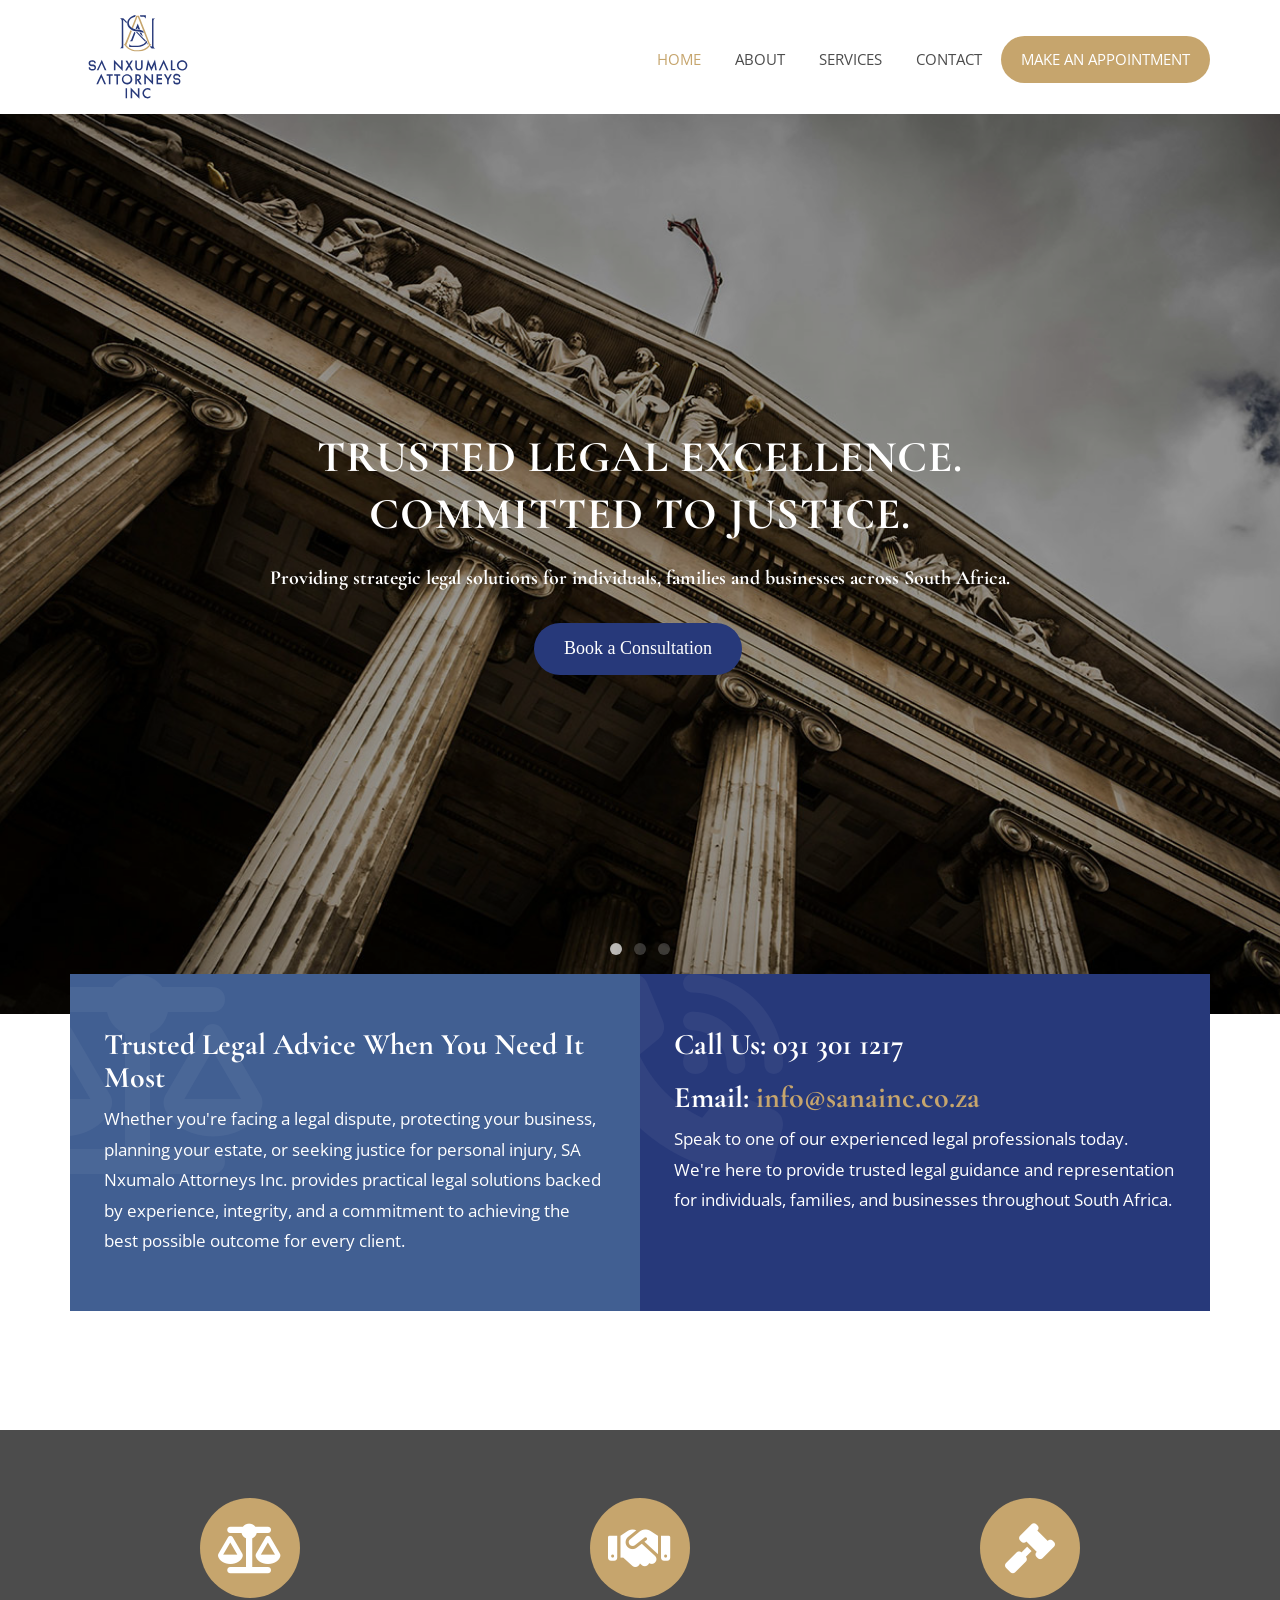
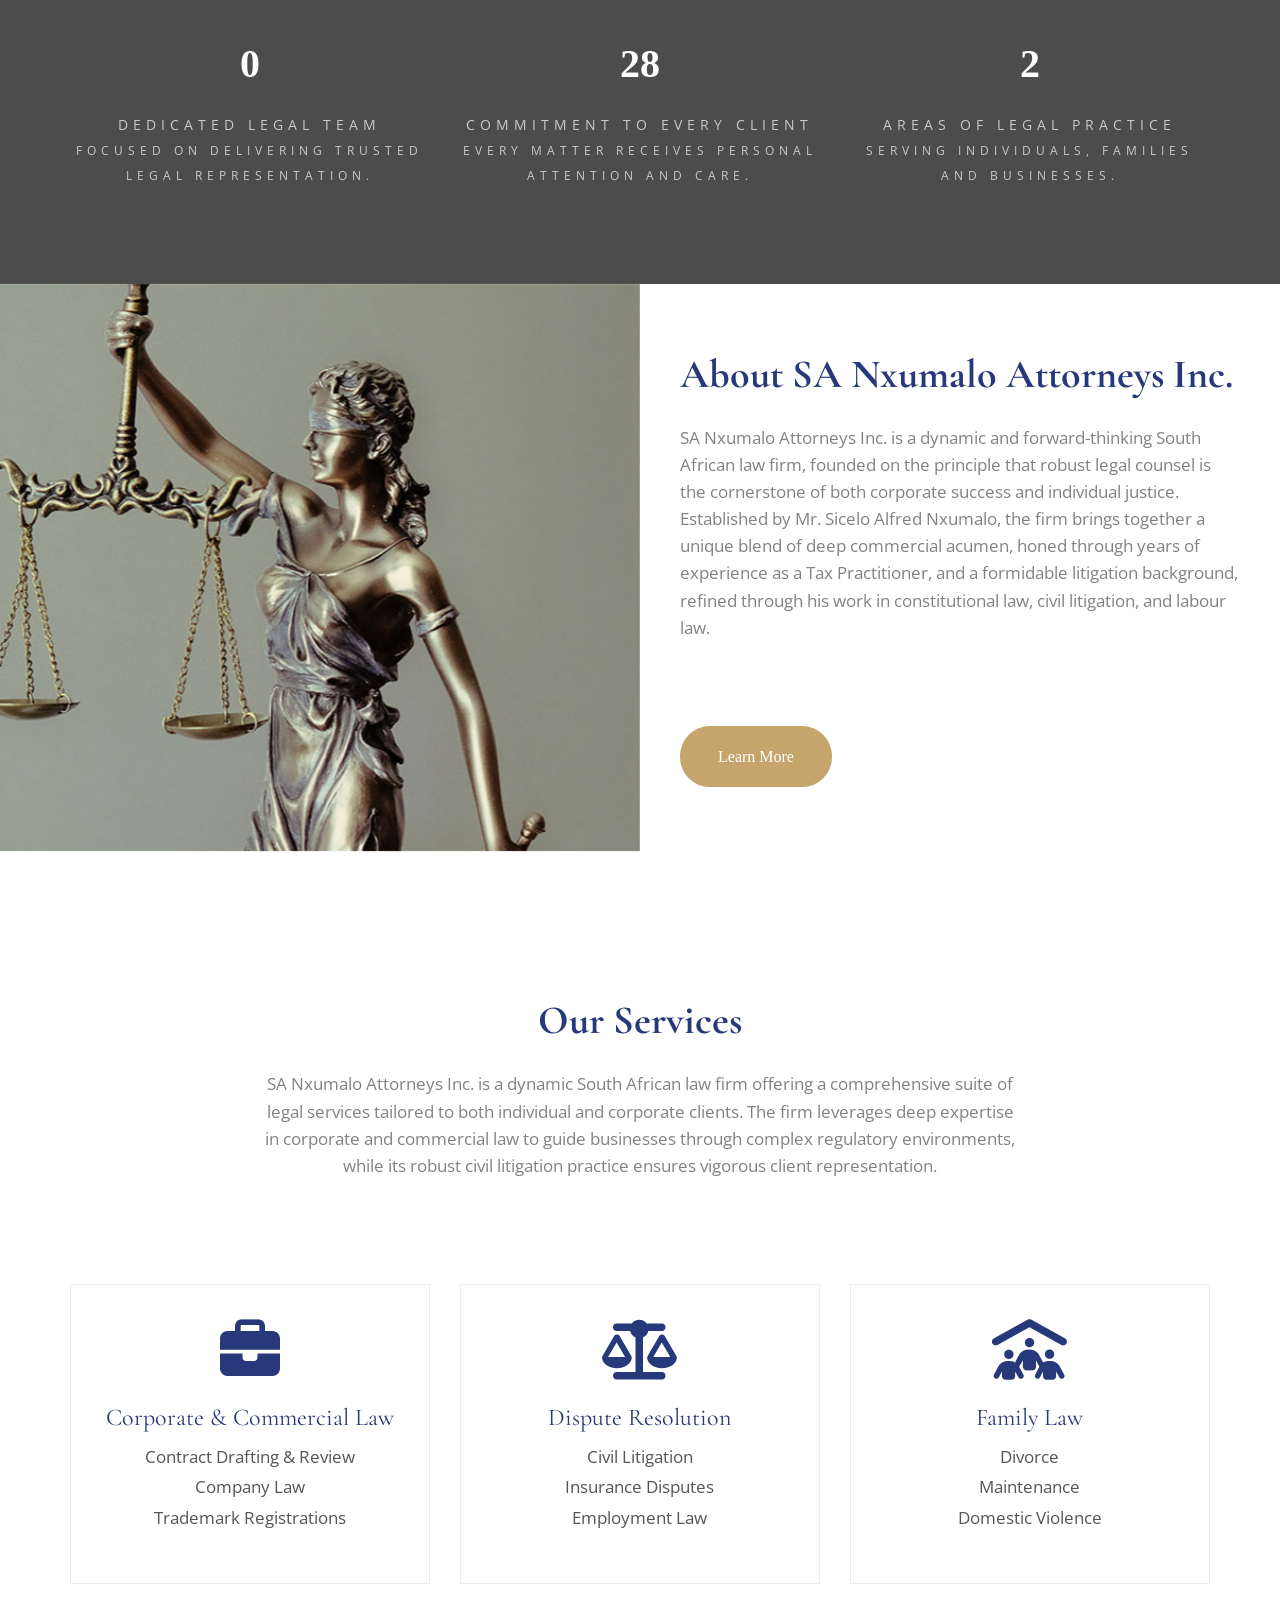
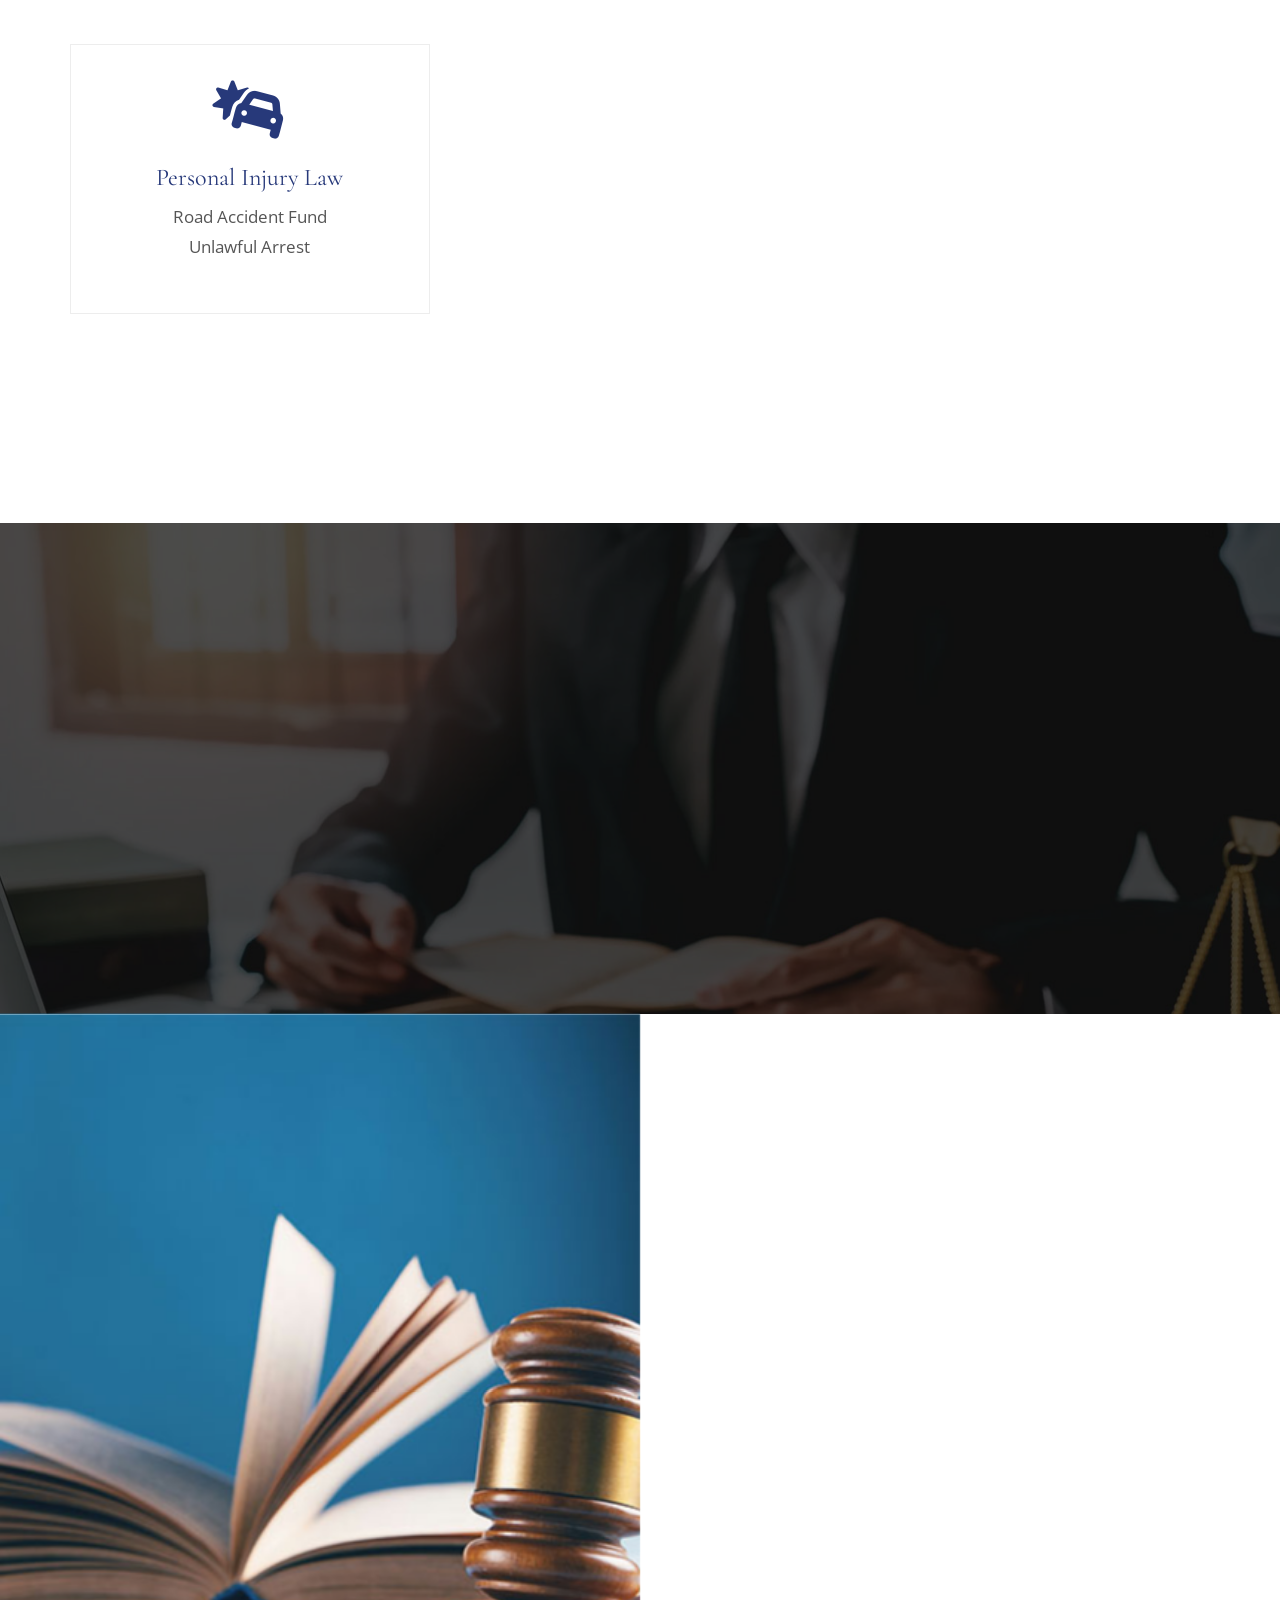
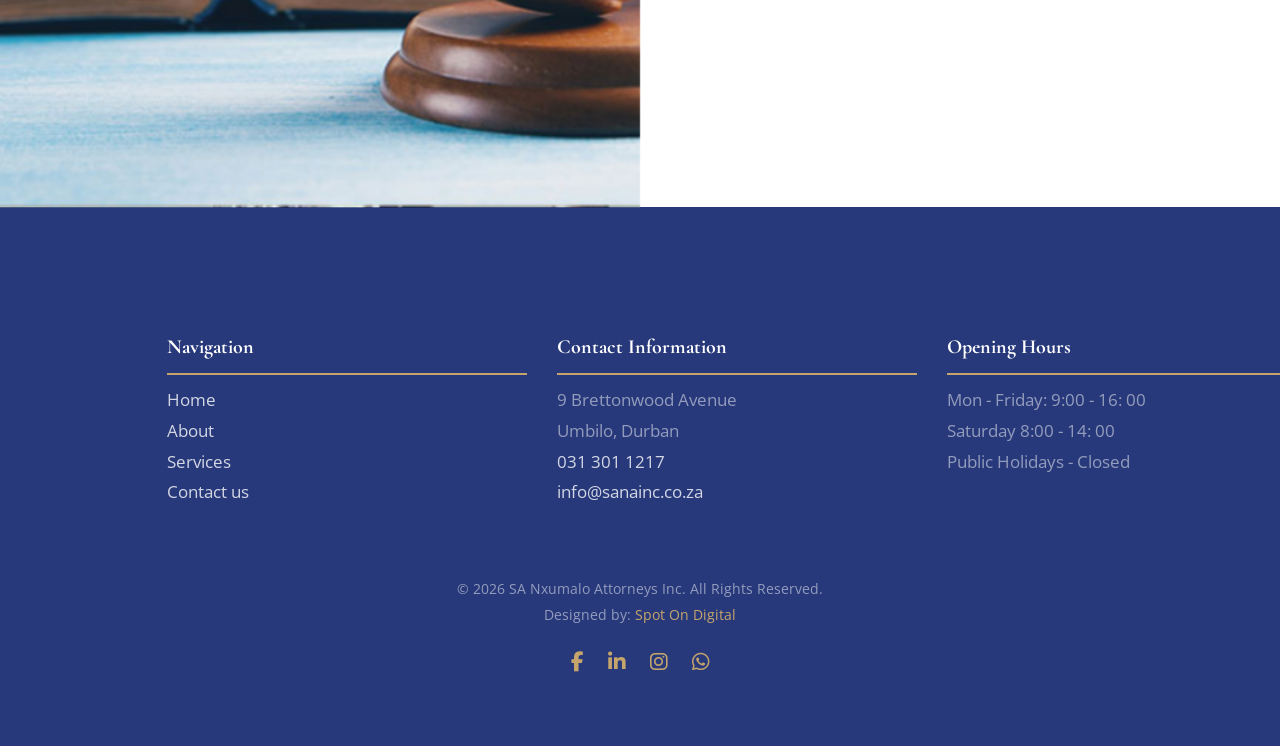
==== index.html @ b696846c "Add files via upload" ====
<!DOCTYPE HTML>
<html>
	<head>
	<meta charset="utf-8">
	<meta http-equiv="X-UA-Compatible" content="IE=edge">
	<title>SA Nxumalo Attorneys</title>
	<meta name="viewport" content="width=device-width, initial-scale=1">
	<meta name="description" content="" />
	<meta name="keywords" content="" />
	<meta name="author" content="" />

  <!-- Facebook and Twitter integration -->
	<meta property="og:title" content=""/>
	<meta property="og:image" content=""/>
	<meta property="og:url" content=""/>
	<meta property="og:site_name" content=""/>
	<meta property="og:description" content=""/>
	<meta name="twitter:title" content="" />
	<meta name="twitter:image" content="" />
	<meta name="twitter:url" content="" />
	<meta name="twitter:card" content="" />

	
    <link rel="preconnect" href="https://fonts.googleapis.com">
    <link rel="preconnect" href="https://fonts.gstatic.com" crossorigin>
    <link href="https://fonts.googleapis.com/css2?family=Cormorant+Garamond:wght@500;600;700&family=Open+Sans:wght@300;400;500;600;700&display=swap" rel="stylesheet">
	
    <!-- favicon -->    
    <link rel="icon" type="image/png" sizes="32x32" href="images/favicon.png">
	<!-- Animate.css -->
	<link rel="stylesheet" href="css/animate.css">
	<!-- Icomoon Icon Fonts-->
	<link rel="stylesheet" href="css/icomoon.css">
	<!-- Bootstrap  -->
	<link rel="stylesheet" href="css/bootstrap.css">

	<!-- Magnific Popup -->
	<link rel="stylesheet" href="css/magnific-popup.css">

	<!-- Owl Carousel  -->
	<link rel="stylesheet" href="css/owl.carousel.min.css">
	<link rel="stylesheet" href="css/owl.theme.default.min.css">
	<!-- Flexslider  -->
	<link rel="stylesheet" href="css/flexslider.css">
	<!-- Flaticons  -->
	<link rel="stylesheet" href="fonts/flaticon/font/flaticon.css">
        
    <link rel="stylesheet" href="https://cdnjs.cloudflare.com/ajax/libs/font-awesome/6.7.2/css/all.min.css">

	<!-- Theme style  -->
	<link rel="stylesheet" href="css/style.css">

	<!-- Modernizr JS -->
	<script src="js/modernizr-2.6.2.min.js"></script>
	<!-- FOR IE9 below -->
	<!--[if lt IE 9]>
	<script src="js/respond.min.js"></script>
	<![endif]-->

	</head>
	<body>
		
	<div class="colorlib-loader"></div>
	
	<div id="page">
        
	<nav class="colorlib-nav" role="navigation">
    <div class="top-menu">
        <div class="container">
            <div class="row">
                <div class="col-md-2">
                    <div id="colorlib-logo">
                        <a href="index.html">
                            <img src="images/main-logo.svg" alt="Logo" class="main-logo">
                        </a>
                    </div>
                </div>

                <div class="col-md-10 text-right menu-1">
                    <ul>
                        <li class="active"><a href="index.html">Home</a></li>
                        <li><a href="about.html">About</a></li>
                        <li><a href="services.html">Services</a></li>
                        <li><a href="contact.html">Contact</a></li>
                        <li class="btn-cta"><a href="#"><span>Make an Appointment</span></a></li>
                    </ul>
                </div>
            </div>
        </div>
    </div>
</nav>

	<aside id="colorlib-hero" class="js-fullheight">
    <div class="flexslider js-fullheight">
        <ul class="slides">

            <!-- Slide 1 -->
            <li style="background-image: url(images/img_bg_1.jpg);">
                <div class="overlay-gradient"></div>
                <div class="container">
                    <div class="row">
                        <div class="col-md-8 col-md-offset-2 text-center js-fullheight slider-text">
                            <div class="slider-text-inner">
                                <h1>Trusted Legal Excellence.<br>Committed to Justice.</h1>
                                <h2>Providing strategic legal solutions for individuals, families and businesses across South Africa.</h2>
                                <p>
                                    <a class="btn btn-primary btn-lg" href="contact.html">Book a Consultation</a>
                                </p>
                            </div>
                        </div>
                    </div>
                </div>
            </li>

            <!-- Slide 2 -->
            <li style="background-image: url(images/img_bg_2.jpg);">
                <div class="overlay-gradient"></div>
                <div class="container">
                    <div class="row">
                        <div class="col-md-8 col-md-offset-2 text-center js-fullheight slider-text">
                            <div class="slider-text-inner">
                                <h1>Protecting Your Rights.<br>Securing Your Future.</h1>
                                <h2>Expert legal representation in Corporate Law, Civil Litigation, Family Law, Labour Law and Personal Injury Claims.</h2>
                                <p>
                                    <a class="btn btn-primary btn-lg btn-learn" href="services.html">Explore Our Services</a>
                                </p>
                            </div>
                        </div>
                    </div>
                </div>
            </li>

            <!-- Slide 3 -->
            <li style="background-image: url(images/img_bg_3.jpg);">
                <div class="overlay-gradient"></div>
                <div class="container">
                    <div class="row">
                        <div class="col-md-8 col-md-offset-2 text-center js-fullheight slider-text">
                            <div class="slider-text-inner">
                                <h1>Experienced Advocacy.<br>Results You Can Trust.</h1>
                                <h2>Whether resolving disputes or planning for the future, our dedicated legal team is ready to stand by your side.</h2>
                                <p>
                                    <a class="btn btn-primary btn-lg btn-learn" href="about.html">Learn More</a>
                                </p>
                            </div>
                        </div>
                    </div>
                </div>
            </li>

        </ul>
    </div>
</aside>
        
        
	<div id="intro-bg">
    <div class="container">
        <div id="colorlib-intro">

            <div class="third-col">
                <span class="icon"><i class="fas fa-scale-balanced"></i></span>
                <h2>Trusted Legal Advice When You Need It Most</h2>
                <p>
                    Whether you're facing a legal dispute, protecting your business, planning your estate, or seeking justice for personal injury, SA Nxumalo Attorneys Inc. provides practical legal solutions backed by experience, integrity, and a commitment to achieving the best possible outcome for every client.
                </p>
            </div>

            <div class="third-col third-col-color">
                <span class="icon"><i class="fas fa-phone-volume"></i></span>
                <h2>Call Us: 031 301 1217</h2>
                <h2>Email: <a href="mailto:info@sanainc.co.za">info@sanainc.co.za</a></h2>
                <p>
                    Speak to one of our experienced legal professionals today. We're here to provide trusted legal guidance and representation for individuals, families, and businesses throughout South Africa.
                </p>
            </div>

        </div>
    </div>
</div>

	<div id="colorlib-counter" class="colorlib-counters" style="background-image: url(images/img_bg_3.jpg);" data-stellar-background-ratio="0.5">
    <div class="overlay"></div>
    <div class="container">
        <div class="row">

            <div class="col-md-4 text-center animate-box">
                <span class="icon">
                    <i class="fas fa-scale-balanced"></i>
                </span>
                <span class="colorlib-counter js-counter"
                      data-from="0"
                      data-to="1"
                      data-speed="4000"
                      data-refresh-interval="50"></span>
                <span class="colorlib-counter-label">
                    Dedicated Legal Team<br>
                    <small>Focused on delivering trusted legal representation.</small>
                </span>
            </div>

            <div class="col-md-4 text-center animate-box">
                <span class="icon">
                    <i class="fas fa-handshake"></i>
                </span>
                <span class="colorlib-counter js-counter"
                      data-from="0"
                      data-to="100"
                      data-speed="4000"
                      data-refresh-interval="50"></span>
                <span class="colorlib-counter-label">
                    Commitment to Every Client<br>
                    <small>Every matter receives personal attention and care.</small>
                </span>
            </div>

            <div class="col-md-4 text-center animate-box">
                <span class="icon">
                    <i class="fas fa-gavel"></i>
                </span>
                <span class="colorlib-counter js-counter"
                      data-from="0"
                      data-to="6"
                      data-speed="4000"
                      data-refresh-interval="50"></span>
                <span class="colorlib-counter-label">
                    Areas of Legal Practice<br>
                    <small>Serving individuals, families and businesses.</small>
                </span>
            </div>

        </div>
    </div>
</div>
        

	<div id="colorlib-content">
		<div class="video colorlib-video" style="background-image: url(images/video.jpg);">
			
		
		</div>
		<div class="choose animate-box">
			<div class="colorlib-heading">
				<h2>About SA Nxumalo Attorneys Inc.</h2>
				<p>SA Nxumalo Attorneys Inc. is a dynamic and forward-thinking South African law firm, founded on the principle that robust legal counsel is the cornerstone of both corporate success and individual justice. Established by Mr. Sicelo Alfred Nxumalo, the firm brings together a unique blend of deep commercial acumen, honed through years of experience as a Tax Practitioner, and a formidable litigation background, refined through his work in constitutional law, civil litigation, and labour law. </p>
               
			</div>
            
            <p>
                <a class="btn btn-primary btn-lg btn-learn" href="about.html">Learn More</a>
            </p>
            
		</div>
	</div>

	<div id="colorlib-practice">
    <div class="container">

        <div class="row animate-box">
            <div class="col-md-8 col-md-offset-2 text-center colorlib-heading">
                <h2>Our Services</h2>
                <p>
                    SA Nxumalo Attorneys Inc. is a dynamic South African law firm offering a comprehensive suite of legal services tailored to both individual and corporate clients. The firm leverages deep expertise in corporate and commercial law to guide businesses through complex regulatory environments, while its robust civil litigation practice ensures vigorous client representation.
                </p>
            </div>
        </div>

        <div class="row">

            <!-- Corporate & Commercial Law -->
<div class="col-md-4 animate-box">
    <div class="services text-center">
        <span class="icon">
            <i class="fas fa-briefcase"></i>
        </span>
        <div class="desc">
            <h3><a href="#">Corporate & Commercial Law</a></h3>
            <p>
                Contract Drafting & Review<br>
                Company Law<br>
                Trademark Registrations
            </p>
        </div>
    </div>
</div>

<!-- Dispute Resolution -->
<div class="col-md-4 animate-box">
    <div class="services text-center">
        <span class="icon">
            <i class="fas fa-scale-balanced"></i>
        </span>
        <div class="desc">
            <h3><a href="#">Dispute Resolution</a></h3>
            <p>
                Civil Litigation<br>
                Insurance Disputes<br>
                Employment Law
            </p>
        </div>
    </div>
</div>

<!-- Family Law -->
<div class="col-md-4 animate-box">
    <div class="services text-center">
        <span class="icon">
            <i class="fas fa-people-roof"></i>
        </span>
        <div class="desc">
            <h3><a href="#">Family Law</a></h3>
            <p>
                Divorce<br>
                Maintenance<br>
                Domestic Violence
            </p>
        </div>
    </div>
</div>

<!-- Personal Injury Law -->
<div class="col-md-4 animate-box">
    <div class="services text-center">
        <span class="icon">
            <i class="fas fa-car-burst"></i>
        </span>
        <div class="desc">
            <h3><a href="#">Personal Injury Law</a></h3>
            <p>
                Road Accident Fund<br>
                Unlawful Arrest
            </p>
        </div>
    </div>
</div>

<!-- Administrative & Tax Law -->
<div class="col-md-4 animate-box">
    <div class="services text-center">
        <span class="icon">
            <i class="fas fa-file-invoice-dollar"></i>
        </span>
        <div class="desc">
            <h3><a href="#">Administrative & Tax Law</a></h3>
            <p>
                Navigating Disputes With Government Bodies<br>
                Tax-Related Legal Advice
            </p>
        </div>
    </div>
</div>

<!-- Deceased Estates & Trusts -->
<div class="col-md-4 animate-box">
    <div class="services text-center">
        <span class="icon">
            <i class="fas fa-landmark"></i>
        </span>
        <div class="desc">
            <h3><a href="#">Deceased Estates & Trusts</a></h3>
            <p>
                Professional Administration Of Estates<br>
                Trust Formation
            </p>
        </div>
    </div>
</div>

        </div>
        
    </div>
</div>
        
        
	<div id="colorlib-started" style="background-image:url(images/img_bg_2.jpg);" data-stellar-background-ratio="0.5">
		<div class="overlay"></div>
		<div class="container">
			<div class="row animate-box">
				<div class="col-md-8 col-md-offset-2 text-center colorlib-heading colorlib-heading2">
					<h2>Let's Discuss Your Legal Matter</h2>

                    <p>
                    Every legal journey begins with a conversation. At SA Nxumalo Attorneys Inc., we take the time to understand your circumstances, explain your options clearly, and work with you to achieve the best possible outcome. Your peace of mind is our priority.
                    </p>

                    <p>
                        <a href="contact.html" class="btn btn-primary btn-lg">Schedule a Consultation</a>
                    </p>
				</div>
			</div>
		</div>
	</div>
	


	<div id="colorlib-consult">
		<div class="video colorlib-video" style="background-image: url(images/consultation.jpg);" data-stellar-background-ratio="0.5">
		</div>
		<div class="choose choose-form animate-box">
			<div class="colorlib-heading">
				<h2>Free Legal Consultation</h2>
			</div>
			<form action="#">
				<div class="row form-group">
					<div class="col-md-6">
						<!-- <label for="fname">First Name</label> -->
						<input type="text" id="fname" class="form-control" placeholder="Your firstname">
					</div>
					<div class="col-md-6">
						<!-- <label for="lname">Last Name</label> -->
						<input type="text" id="lname" class="form-control" placeholder="Your lastname">
					</div>
				</div>

				<div class="row form-group">
					<div class="col-md-12">
						<!-- <label for="email">Email</label> -->
						<input type="text" id="email" class="form-control" placeholder="Your email address">
					</div>
				</div>

				<div class="row form-group">
					<div class="col-md-12">
						<!-- <label for="subject">Subject</label> -->
						<input type="text" id="subject" class="form-control" placeholder="Your subject of this message">
					</div>
				</div>

				<div class="row form-group">
					<div class="col-md-12">
						<!-- <label for="message">Message</label> -->
						<textarea name="message" id="message" cols="30" rows="10" class="form-control" placeholder="Say something about us"></textarea>
					</div>
				</div>
				<div class="form-group">
					<input type="submit" value="Send Message" class="btn btn-primary">
				</div>

			</form>	
		</div>
	</div>

	

	

	<footer id="colorlib-footer" role="contentinfo">
		<div class="container">
			<div class="row row-pb-md">
				
				<div class="col-md-4 col-md-push-1">
					<h4>Navigation</h4>
					<ul class="colorlib-footer-links">
						<li><a href="index.html">Home</a></li>
						<li><a href="about.html">About</a></li>
						<li><a href="services.html">Services</a></li>
						<li><a href="contact.html">Contact us</a></li>
					</ul>
				</div>

				<div class="col-md-4 col-md-push-1">
					<h4>Contact Information</h4>
					<ul class="colorlib-footer-links">
						<li>9 Brettonwood Avenue<br>Umbilo, Durban</li>
						<li><a href="tel://031 301 1217">031 301 1217</a></li>
						<li><a href="mailto:info@sanainc.co.za">info@sanainc.co.za</a></li>
					</ul>
				</div>

				<div class="col-md-4 col-md-push-1">
					<h4>Opening Hours</h4>
					<ul class="colorlib-footer-links">
						<li>Mon - Friday: 9:00 - 16: 00</li>
						<li>Saturday 8:00 - 14: 00</li>
						<li>Public Holidays - Closed</li>
					</ul>
				</div>

			</div>

			<div class="row copyright">
                <div class="col-md-12 text-center">
                    <p>
                        <small class="block">
                            &copy; <span id="current-year"></span> SA Nxumalo Attorneys Inc. All Rights Reserved.
                        </small>
                        <small class="block">
                            Designed by:
                            <a href="https://spotondigital.co.za" target="_blank">
                                Spot On Digital
                            </a>
                        </small>
                    </p>

                    <ul class="colorlib-social-icons">
                        <li><a href="#" aria-label="Facebook"><i class="fab fa-facebook-f"></i></a></li>
                        <li><a href="#" aria-label="LinkedIn"><i class="fab fa-linkedin-in"></i></a></li>
                        <li><a href="#" aria-label="Instagram"><i class="fab fa-instagram"></i></a></li>
                        <li><a href="#" aria-label="WhatsApp"><i class="fab fa-whatsapp"></i></a></li>
                    </ul>
                </div>
            </div>

		</div>
	</footer>
	</div>

	<div class="gototop js-top">
		<a href="#" class="js-gotop"><i class="icon-arrow-up"></i></a>
	</div>
	
	<!-- jQuery -->
	<script src="js/jquery.min.js"></script>
	<!-- jQuery Easing -->
	<script src="js/jquery.easing.1.3.js"></script>
	<!-- Bootstrap -->
	<script src="js/bootstrap.min.js"></script>
	<!-- Waypoints -->
	<script src="js/jquery.waypoints.min.js"></script>
	<!-- Stellar Parallax -->
	<script src="js/jquery.stellar.min.js"></script>
	<!-- Carousel -->
	<script src="js/owl.carousel.min.js"></script>
	<!-- Flexslider -->
	<script src="js/jquery.flexslider-min.js"></script>
	<!-- countTo -->
	<script src="js/jquery.countTo.js"></script>
	<!-- Magnific Popup -->
	<script src="js/jquery.magnific-popup.min.js"></script>
	<script src="js/magnific-popup-options.js"></script>
	<!-- Main -->
	<script src="js/main.js"></script>
     <!-- year -->   
    <script>
    document.getElementById("current-year").textContent = new Date().getFullYear();
    </script>

	</body>
</html>
---- css/icomoon.css ----
@font-face {
  font-family: 'icomoon';
  src:  url('../fonts/icomoon/icomoon.eot?6iuir');
  src:  url('../fonts/icomoon/icomoon.eot?6iuir#iefix') format('embedded-opentype'),
    url('../fonts/icomoon/icomoon.ttf?6iuir') format('truetype'),
    url('../fonts/icomoon/icomoon.woff?6iuir') format('woff'),
    url('../fonts/icomoon/icomoon.svg?6iuir#icomoon') format('svg');
  font-weight: normal;
  font-style: normal;
}

[class^="icon-"], [class*=" icon-"] {
  /* use !important to prevent issues with browser extensions that change fonts */
  font-family: 'icomoon' !important;
  speak: none;
  font-style: normal;
  font-weight: normal;
  font-variant: normal;
  text-transform: none;
  line-height: 1;

  /* Better Font Rendering =========== */
  -webkit-font-smoothing: antialiased;
  -moz-osx-font-smoothing: grayscale;
}

.icon-eye:before {
  content: "\e000";
}
.icon-paper-clip:before {
  content: "\e001";
}
.icon-mail:before {
  content: "\e002";
}
.icon-toggle:before {
  content: "\e003";
}
.icon-layout:before {
  content: "\e004";
}
.icon-link:before {
  content: "\e005";
}
.icon-bell:before {
  content: "\e006";
}
.icon-lock:before {
  content: "\e007";
}
.icon-unlock:before {
  content: "\e008";
}
.icon-ribbon:before {
  content: "\e009";
}
.icon-image:before {
  content: "\e010";
}
.icon-signal:before {
  content: "\e011";
}
.icon-target:before {
  content: "\e012";
}
.icon-clipboard:before {
  content: "\e013";
}
.icon-clock:before {
  content: "\e014";
}
.icon-watch:before {
  content: "\e015";
}
.icon-air-play:before {
  content: "\e016";
}
.icon-camera:before {
  content: "\e017";
}
.icon-video:before {
  content: "\e018";
}
.icon-disc:before {
  content: "\e019";
}
.icon-printer:before {
  content: "\e020";
}
.icon-monitor:before {
  content: "\e021";
}
.icon-server:before {
  content: "\e022";
}
.icon-cog:before {
  content: "\e023";
}
.icon-heart:before {
  content: "\e024";
}
.icon-paragraph:before {
  content: "\e025";
}
.icon-align-justify:before {
  content: "\e026";
}
.icon-align-left:before {
  content: "\e027";
}
.icon-align-center:before {
  content: "\e028";
}
.icon-align-right:before {
  content: "\e029";
}
.icon-book:before {
  content: "\e030";
}
.icon-layers:before {
  content: "\e031";
}
.icon-stack:before {
  content: "\e032";
}
.icon-stack-2:before {
  content: "\e033";
}
.icon-paper:before {
  content: "\e034";
}
.icon-paper-stack:before {
  content: "\e035";
}
.icon-search:before {
  content: "\e036";
}
.icon-zoom-in:before {
  content: "\e037";
}
.icon-zoom-out:before {
  content: "\e038";
}
.icon-reply:before {
  content: "\e039";
}
.icon-circle-plus:before {
  content: "\e040";
}
.icon-circle-minus:before {
  content: "\e041";
}
.icon-circle-check:before {
  content: "\e042";
}
.icon-circle-cross:before {
  content: "\e043";
}
.icon-square-plus:before {
  content: "\e044";
}
.icon-square-minus:before {
  content: "\e045";
}
.icon-square-check:before {
  content: "\e046";
}
.icon-square-cross:before {
  content: "\e047";
}
.icon-microphone:before {
  content: "\e048";
}
.icon-record:before {
  content: "\e049";
}
.icon-skip-back:before {
  content: "\e050";
}
.icon-rewind:before {
  content: "\e051";
}
.icon-play:before {
  content: "\e052";
}
.icon-pause:before {
  content: "\e053";
}
.icon-stop:before {
  content: "\e054";
}
.icon-fast-forward:before {
  content: "\e055";
}
.icon-skip-forward:before {
  content: "\e056";
}
.icon-shuffle:before {
  content: "\e057";
}
.icon-repeat:before {
  content: "\e058";
}
.icon-folder:before {
  content: "\e059";
}
.icon-umbrella:before {
  content: "\e060";
}
.icon-moon:before {
  content: "\e061";
}
.icon-thermometer:before {
  content: "\e062";
}
.icon-drop:before {
  content: "\e063";
}
.icon-sun:before {
  content: "\e064";
}
.icon-cloud:before {
  content: "\e065";
}
.icon-cloud-upload:before {
  content: "\e066";
}
.icon-cloud-download:before {
  content: "\e067";
}
.icon-upload:before {
  content: "\e068";
}
.icon-download:before {
  content: "\e069";
}
.icon-location:before {
  content: "\e070";
}
.icon-location-2:before {
  content: "\e071";
}
.icon-map:before {
  content: "\e072";
}
.icon-battery:before {
  content: "\e073";
}
.icon-head:before {
  content: "\e074";
}
.icon-briefcase:before {
  content: "\e075";
}
.icon-speech-bubble:before {
  content: "\e076";
}
.icon-anchor:before {
  content: "\e077";
}
.icon-globe:before {
  content: "\e078";
}
.icon-box:before {
  content: "\e079";
}
.icon-reload:before {
  content: "\e080";
}
.icon-share:before {
  content: "\e081";
}
.icon-marquee:before {
  content: "\e082";
}
.icon-marquee-plus:before {
  content: "\e083";
}
.icon-marquee-minus:before {
  content: "\e084";
}
.icon-tag:before {
  content: "\e085";
}
.icon-power:before {
  content: "\e086";
}
.icon-command:before {
  content: "\e087";
}
.icon-alt:before {
  content: "\e088";
}
.icon-esc:before {
  content: "\e089";
}
.icon-bar-graph:before {
  content: "\e090";
}
.icon-bar-graph-2:before {
  content: "\e091";
}
.icon-pie-graph:before {
  content: "\e092";
}
.icon-star:before {
  content: "\e093";
}
.icon-arrow-left:before {
  content: "\e094";
}
.icon-arrow-right:before {
  content: "\e095";
}
.icon-arrow-up:before {
  content: "\e096";
}
.icon-arrow-down:before {
  content: "\e097";
}
.icon-volume:before {
  content: "\e098";
}
.icon-mute:before {
  content: "\e099";
}
.icon-content-right:before {
  content: "\e100";
}
.icon-content-left:before {
  content: "\e101";
}
.icon-grid:before {
  content: "\e102";
}
.icon-grid-2:before {
  content: "\e103";
}
.icon-columns:before {
  content: "\e104";
}
.icon-loader:before {
  content: "\e105";
}
.icon-bag:before {
  content: "\e106";
}
.icon-ban:before {
  content: "\e107";
}
.icon-flag:before {
  content: "\e108";
}
.icon-trash:before {
  content: "\e109";
}
.icon-expand:before {
  content: "\e110";
}
.icon-contract:before {
  content: "\e111";
}
.icon-maximize:before {
  content: "\e112";
}
.icon-minimize:before {
  content: "\e113";
}
.icon-plus:before {
  content: "\e114";
}
.icon-minus:before {
  content: "\e115";
}
.icon-check:before {
  content: "\e116";
}
.icon-cross:before {
  content: "\e117";
}
.icon-move:before {
  content: "\e118";
}
.icon-delete:before {
  content: "\e119";
}
.icon-menu:before {
  content: "\e120";
}
.icon-archive:before {
  content: "\e121";
}
.icon-inbox:before {
  content: "\e122";
}
.icon-outbox:before {
  content: "\e123";
}
.icon-file:before {
  content: "\e124";
}
.icon-file-add:before {
  content: "\e125";
}
.icon-file-subtract:before {
  content: "\e126";
}
.icon-help:before {
  content: "\e127";
}
.icon-open:before {
  content: "\e128";
}
.icon-ellipsis:before {
  content: "\e129";
}
.icon-add-to-list:before {
  content: "\e900";
}
.icon-classic-computer:before {
  content: "\e901";
}
.icon-controller-fast-backward:before {
  content: "\e902";
}
.icon-creative-commons-attribution:before {
  content: "\e903";
}
.icon-creative-commons-noderivs:before {
  content: "\e904";
}
.icon-creative-commons-noncommercial-eu:before {
  content: "\e905";
}
.icon-creative-commons-noncommercial-us:before {
  content: "\e906";
}
.icon-creative-commons-public-domain:before {
  content: "\e907";
}
.icon-creative-commons-remix:before {
  content: "\e908";
}
.icon-creative-commons-share:before {
  content: "\e909";
}
.icon-creative-commons-sharealike:before {
  content: "\e90a";
}
.icon-creative-commons:before {
  content: "\e90b";
}
.icon-document-landscape:before {
  content: "\e90c";
}
.icon-remove-user:before {
  content: "\e90d";
}
.icon-warning:before {
  content: "\e90e";
}
.icon-arrow-bold-down:before {
  content: "\e90f";
}
.icon-arrow-bold-left:before {
  content: "\e910";
}
.icon-arrow-bold-right:before {
  content: "\e911";
}
.icon-arrow-bold-up:before {
  content: "\e912";
}
.icon-arrow-down2:before {
  content: "\e913";
}
.icon-arrow-left2:before {
  content: "\e914";
}
.icon-arrow-long-down:before {
  content: "\e915";
}
.icon-arrow-long-left:before {
  content: "\e916";
}
.icon-arrow-long-right:before {
  content: "\e917";
}
.icon-arrow-long-up:before {
  content: "\e918";
}
.icon-arrow-right2:before {
  content: "\e919";
}
.icon-arrow-up2:before {
  content: "\e91a";
}
.icon-arrow-with-circle-down:before {
  content: "\e91b";
}
.icon-arrow-with-circle-left:before {
  content: "\e91c";
}
.icon-arrow-with-circle-right:before {
  content: "\e91d";
}
.icon-arrow-with-circle-up:before {
  content: "\e91e";
}
.icon-bookmark:before {
  content: "\e91f";
}
.icon-bookmarks:before {
  content: "\e920";
}
.icon-chevron-down:before {
  content: "\e921";
}
.icon-chevron-left:before {
  content: "\e922";
}
.icon-chevron-right:before {
  content: "\e923";
}
.icon-chevron-small-down:before {
  content: "\e924";
}
.icon-chevron-small-left:before {
  content: "\e925";
}
.icon-chevron-small-right:before {
  content: "\e926";
}
.icon-chevron-small-up:before {
  content: "\e927";
}
.icon-chevron-thin-down:before {
  content: "\e928";
}
.icon-chevron-thin-left:before {
  content: "\e929";
}
.icon-chevron-thin-right:before {
  content: "\e92a";
}
.icon-chevron-thin-up:before {
  content: "\e92b";
}
.icon-chevron-up:before {
  content: "\e92c";
}
.icon-chevron-with-circle-down:before {
  content: "\e92d";
}
.icon-chevron-with-circle-left:before {
  content: "\e92e";
}
.icon-chevron-with-circle-right:before {
  content: "\e92f";
}
.icon-chevron-with-circle-up:before {
  content: "\e930";
}
.icon-cloud2:before {
  content: "\e931";
}
.icon-controller-fast-forward:before {
  content: "\e932";
}
.icon-controller-jump-to-start:before {
  content: "\e933";
}
.icon-controller-next:before {
  content: "\e934";
}
.icon-controller-paus:before {
  content: "\e935";
}
.icon-controller-play:before {
  content: "\e936";
}
.icon-controller-record:before {
  content: "\e937";
}
.icon-controller-stop:before {
  content: "\e938";
}
.icon-controller-volume:before {
  content: "\e939";
}
.icon-dot-single:before {
  content: "\e93a";
}
.icon-dots-three-horizontal:before {
  content: "\e93b";
}
.icon-dots-three-vertical:before {
  content: "\e93c";
}
.icon-dots-two-horizontal:before {
  content: "\e93d";
}
.icon-dots-two-vertical:before {
  content: "\e93e";
}
.icon-download2:before {
  content: "\e93f";
}
.icon-emoji-flirt:before {
  content: "\e940";
}
.icon-flow-branch:before {
  content: "\e941";
}
.icon-flow-cascade:before {
  content: "\e942";
}
.icon-flow-line:before {
  content: "\e943";
}
.icon-flow-parallel:before {
  content: "\e944";
}
.icon-flow-tree:before {
  content: "\e945";
}
.icon-install:before {
  content: "\e946";
}
.icon-layers2:before {
  content: "\e947";
}
.icon-open-book:before {
  content: "\e948";
}
.icon-resize-100:before {
  content: "\e949";
}
.icon-resize-full-screen:before {
  content: "\e94a";
}
.icon-save:before {
  content: "\e94b";
}
.icon-select-arrows:before {
  content: "\e94c";
}
.icon-sound-mute:before {
  content: "\e94d";
}
.icon-sound:before {
  content: "\e94e";
}
.icon-trash2:before {
  content: "\e94f";
}
.icon-triangle-down:before {
  content: "\e950";
}
.icon-triangle-left:before {
  content: "\e951";
}
.icon-triangle-right:before {
  content: "\e952";
}
.icon-triangle-up:before {
  content: "\e953";
}
.icon-uninstall:before {
  content: "\e954";
}
.icon-upload-to-cloud:before {
  content: "\e955";
}
.icon-upload2:before {
  content: "\e956";
}
.icon-add-user:before {
  content: "\e957";
}
.icon-address:before {
  content: "\e958";
}
.icon-adjust:before {
  content: "\e959";
}
.icon-air:before {
  content: "\e95a";
}
.icon-aircraft-landing:before {
  content: "\e95b";
}
.icon-aircraft-take-off:before {
  content: "\e95c";
}
.icon-aircraft:before {
  content: "\e95d";
}
.icon-align-bottom:before {
  content: "\e95e";
}
.icon-align-horizontal-middle:before {
  content: "\e95f";
}
.icon-align-left2:before {
  content: "\e960";
}
.icon-align-right2:before {
  content: "\e961";
}
.icon-align-top:before {
  content: "\e962";
}
.icon-align-vertical-middle:before {
  content: "\e963";
}
.icon-archive2:before {
  content: "\e964";
}
.icon-area-graph:before {
  content: "\e965";
}
.icon-attachment:before {
  content: "\e966";
}
.icon-awareness-ribbon:before {
  content: "\e967";
}
.icon-back-in-time:before {
  content: "\e968";
}
.icon-back:before {
  content: "\e969";
}
.icon-bar-graph2:before {
  content: "\e96a";
}
.icon-battery2:before {
  content: "\e96b";
}
.icon-beamed-note:before {
  content: "\e96c";
}
.icon-bell2:before {
  content: "\e96d";
}
.icon-blackboard:before {
  content: "\e96e";
}
.icon-block:before {
  content: "\e96f";
}
.icon-book2:before {
  content: "\e970";
}
.icon-bowl:before {
  content: "\e971";
}
.icon-box2:before {
  content: "\e972";
}
.icon-briefcase2:before {
  content: "\e973";
}
.icon-browser:before {
  content: "\e974";
}
.icon-brush:before {
  content: "\e975";
}
.icon-bucket:before {
  content: "\e976";
}
.icon-cake:before {
  content: "\e977";
}
.icon-calculator:before {
  content: "\e978";
}
.icon-calendar:before {
  content: "\e979";
}
.icon-camera2:before {
  content: "\e97a";
}
.icon-ccw:before {
  content: "\e97b";
}
.icon-chat:before {
  content: "\e97c";
}
.icon-check2:before {
  content: "\e97d";
}
.icon-circle-with-cross:before {
  content: "\e97e";
}
.icon-circle-with-minus:before {
  content: "\e97f";
}
.icon-circle-with-plus:before {
  content: "\e980";
}
.icon-circle:before {
  content: "\e981";
}
.icon-circular-graph:before {
  content: "\e982";
}
.icon-clapperboard:before {
  content: "\e983";
}
.icon-clipboard2:before {
  content: "\e984";
}
.icon-clock2:before {
  content: "\e985";
}
.icon-code:before {
  content: "\e986";
}
.icon-cog2:before {
  content: "\e987";
}
.icon-colours:before {
  content: "\e988";
}
.icon-compass:before {
  content: "\e989";
}
.icon-copy:before {
  content: "\e98a";
}
.icon-credit-card:before {
  content: "\e98b";
}
.icon-credit:before {
  content: "\e98c";
}
.icon-cross2:before {
  content: "\e98d";
}
.icon-cup:before {
  content: "\e98e";
}
.icon-cw:before {
  content: "\e98f";
}
.icon-cycle:before {
  content: "\e990";
}
.icon-database:before {
  content: "\e991";
}
.icon-dial-pad:before {
  content: "\e992";
}
.icon-direction:before {
  content: "\e993";
}
.icon-document:before {
  content: "\e994";
}
.icon-documents:before {
  content: "\e995";
}
.icon-drink:before {
  content: "\e996";
}
.icon-drive:before {
  content: "\e997";
}
.icon-drop2:before {
  content: "\e998";
}
.icon-edit:before {
  content: "\e999";
}
.icon-email:before {
  content: "\e99a";
}
.icon-emoji-happy:before {
  content: "\e99b";
}
.icon-emoji-neutral:before {
  content: "\e99c";
}
.icon-emoji-sad:before {
  content: "\e99d";
}
.icon-erase:before {
  content: "\e99e";
}
.icon-eraser:before {
  content: "\e99f";
}
.icon-export:before {
  content: "\e9a0";
}
.icon-eye2:before {
  content: "\e9a1";
}
.icon-feather:before {
  content: "\e9a2";
}
.icon-flag2:before {
  content: "\e9a3";
}
.icon-flash:before {
  content: "\e9a4";
}
.icon-flashlight:before {
  content: "\e9a5";
}
.icon-flat-brush:before {
  content: "\e9a6";
}
.icon-folder-images:before {
  content: "\e9a7";
}
.icon-folder-music:before {
  content: "\e9a8";
}
.icon-folder-video:before {
  content: "\e9a9";
}
.icon-folder2:before {
  content: "\e9aa";
}
.icon-forward:before {
  content: "\e9ab";
}
.icon-funnel:before {
  content: "\e9ac";
}
.icon-game-controller:before {
  content: "\e9ad";
}
.icon-gauge:before {
  content: "\e9ae";
}
.icon-globe2:before {
  content: "\e9af";
}
.icon-graduation-cap:before {
  content: "\e9b0";
}
.icon-grid2:before {
  content: "\e9b1";
}
.icon-hair-cross:before {
  content: "\e9b2";
}
.icon-hand:before {
  content: "\e9b3";
}
.icon-heart-outlined:before {
  content: "\e9b4";
}
.icon-heart2:before {
  content: "\e9b5";
}
.icon-help-with-circle:before {
  content: "\e9b6";
}
.icon-help2:before {
  content: "\e9b7";
}
.icon-home:before {
  content: "\e9b8";
}
.icon-hour-glass:before {
  content: "\e9b9";
}
.icon-image-inverted:before {
  content: "\e9ba";
}
.icon-image2:before {
  content: "\e9bb";
}
.icon-images:before {
  content: "\e9bc";
}
.icon-inbox2:before {
  content: "\e9bd";
}
.icon-infinity:before {
  content: "\e9be";
}
.icon-info-with-circle:before {
  content: "\e9bf";
}
.icon-info:before {
  content: "\e9c0";
}
.icon-key:before {
  content: "\e9c1";
}
.icon-keyboard:before {
  content: "\e9c2";
}
.icon-lab-flask:before {
  content: "\e9c3";
}
.icon-landline:before {
  content: "\e9c4";
}
.icon-language:before {
  content: "\e9c5";
}
.icon-laptop:before {
  content: "\e9c6";
}
.icon-leaf:before {
  content: "\e9c7";
}
.icon-level-down:before {
  content: "\e9c8";
}
.icon-level-up:before {
  content: "\e9c9";
}
.icon-lifebuoy:before {
  content: "\e9ca";
}
.icon-light-bulb:before {
  content: "\e9cb";
}
.icon-light-down:before {
  content: "\e9cc";
}
.icon-light-up:before {
  content: "\e9cd";
}
.icon-line-graph:before {
  content: "\e9ce";
}
.icon-link2:before {
  content: "\e9cf";
}
.icon-list:before {
  content: "\e9d0";
}
.icon-location-pin:before {
  content: "\e9d1";
}
.icon-location2:before {
  content: "\e9d2";
}
.icon-lock-open:before {
  content: "\e9d3";
}
.icon-lock2:before {
  content: "\e9d4";
}
.icon-log-out:before {
  content: "\e9d5";
}
.icon-login:before {
  content: "\e9d6";
}
.icon-loop:before {
  content: "\e9d7";
}
.icon-magnet:before {
  content: "\e9d8";
}
.icon-magnifying-glass:before {
  content: "\e9d9";
}
.icon-mail2:before {
  content: "\e9da";
}
.icon-man:before {
  content: "\e9db";
}
.icon-map2:before {
  content: "\e9dc";
}
.icon-mask:before {
  content: "\e9dd";
}
.icon-medal:before {
  content: "\e9de";
}
.icon-megaphone:before {
  content: "\e9df";
}
.icon-menu2:before {
  content: "\e9e0";
}
.icon-message:before {
  content: "\e9e1";
}
.icon-mic:before {
  content: "\e9e2";
}
.icon-minus2:before {
  content: "\e9e3";
}
.icon-mobile:before {
  content: "\e9e4";
}
.icon-modern-mic:before {
  content: "\e9e5";
}
.icon-moon2:before {
  content: "\e9e6";
}
.icon-mouse:before {
  content: "\e9e7";
}
.icon-music:before {
  content: "\e9e8";
}
.icon-network:before {
  content: "\e9e9";
}
.icon-new-message:before {
  content: "\e9ea";
}
.icon-new:before {
  content: "\e9eb";
}
.icon-news:before {
  content: "\e9ec";
}
.icon-note:before {
  content: "\e9ed";
}
.icon-notification:before {
  content: "\e9ee";
}
.icon-old-mobile:before {
  content: "\e9ef";
}
.icon-old-phone:before {
  content: "\e9f0";
}
.icon-palette:before {
  content: "\e9f1";
}
.icon-paper-plane:before {
  content: "\e9f2";
}
.icon-pencil:before {
  content: "\e9f3";
}
.icon-phone:before {
  content: "\e9f4";
}
.icon-pie-chart:before {
  content: "\e9f5";
}
.icon-pin:before {
  content: "\e9f6";
}
.icon-plus2:before {
  content: "\e9f7";
}
.icon-popup:before {
  content: "\e9f8";
}
.icon-power-plug:before {
  content: "\e9f9";
}
.icon-price-ribbon:before {
  content: "\e9fa";
}
.icon-price-tag:before {
  content: "\e9fb";
}
.icon-print:before {
  content: "\e9fc";
}
.icon-progress-empty:before {
  content: "\e9fd";
}
.icon-progress-full:before {
  content: "\e9fe";
}
.icon-progress-one:before {
  content: "\e9ff";
}
.icon-progress-two:before {
  content: "\ea00";
}
.icon-publish:before {
  content: "\ea01";
}
.icon-quote:before {
  content: "\ea02";
}
.icon-radio:before {
  content: "\ea03";
}
.icon-reply-all:before {
  content: "\ea04";
}
.icon-reply2:before {
  content: "\ea05";
}
.icon-retweet:before {
  content: "\ea06";
}
.icon-rocket:before {
  content: "\ea07";
}
.icon-round-brush:before {
  content: "\ea08";
}
.icon-rss:before {
  content: "\ea09";
}
.icon-ruler:before {
  content: "\ea0a";
}
.icon-scissors:before {
  content: "\ea0b";
}
.icon-share-alternitive:before {
  content: "\ea0c";
}
.icon-share2:before {
  content: "\ea0d";
}
.icon-shareable:before {
  content: "\ea0e";
}
.icon-shield:before {
  content: "\ea0f";
}
.icon-shop:before {
  content: "\ea10";
}
.icon-shopping-bag:before {
  content: "\ea11";
}
.icon-shopping-basket:before {
  content: "\ea12";
}
.icon-shopping-cart:before {
  content: "\ea13";
}
.icon-shuffle2:before {
  content: "\ea14";
}
.icon-signal2:before {
  content: "\ea15";
}
.icon-sound-mix:before {
  content: "\ea16";
}
.icon-sports-club:before {
  content: "\ea17";
}
.icon-spreadsheet:before {
  content: "\ea18";
}
.icon-squared-cross:before {
  content: "\ea19";
}
.icon-squared-minus:before {
  content: "\ea1a";
}
.icon-squared-plus:before {
  content: "\ea1b";
}
.icon-star-outlined:before {
  content: "\ea1c";
}
.icon-star2:before {
  content: "\ea1d";
}
.icon-stopwatch:before {
  content: "\ea1e";
}
.icon-suitcase:before {
  content: "\ea1f";
}
.icon-swap:before {
  content: "\ea20";
}
.icon-sweden:before {
  content: "\ea21";
}
.icon-switch:before {
  content: "\ea22";
}
.icon-tablet:before {
  content: "\ea23";
}
.icon-tag2:before {
  content: "\ea24";
}
.icon-text-document-inverted:before {
  content: "\ea25";
}
.icon-text-document:before {
  content: "\ea26";
}
.icon-text:before {
  content: "\ea27";
}
.icon-thermometer2:before {
  content: "\ea28";
}
.icon-thumbs-down:before {
  content: "\ea29";
}
.icon-thumbs-up:before {
  content: "\ea2a";
}
.icon-thunder-cloud:before {
  content: "\ea2b";
}
.icon-ticket:before {
  content: "\ea2c";
}
.icon-time-slot:before {
  content: "\ea2d";
}
.icon-tools:before {
  content: "\ea2e";
}
.icon-traffic-cone:before {
  content: "\ea2f";
}
.icon-tree:before {
  content: "\ea30";
}
.icon-trophy:before {
  content: "\ea31";
}
.icon-tv:before {
  content: "\ea32";
}
.icon-typing:before {
  content: "\ea33";
}
.icon-unread:before {
  content: "\ea34";
}
.icon-untag:before {
  content: "\ea35";
}
.icon-user:before {
  content: "\ea36";
}
.icon-users:before {
  content: "\ea37";
}
.icon-v-card:before {
  content: "\ea38";
}
.icon-video2:before {
  content: "\ea39";
}
.icon-vinyl:before {
  content: "\ea3a";
}
.icon-voicemail:before {
  content: "\ea3b";
}
.icon-wallet:before {
  content: "\ea3c";
}
.icon-water:before {
  content: "\ea3d";
}
.icon-px-with-circle:before {
  content: "\ea3e";
}
.icon-px:before {
  content: "\ea3f";
}
.icon-basecamp:before {
  content: "\ea40";
}
.icon-behance:before {
  content: "\ea41";
}
.icon-creative-cloud:before {
  content: "\ea42";
}
.icon-dropbox:before {
  content: "\ea43";
}
.icon-evernote:before {
  content: "\ea44";
}
.icon-flattr:before {
  content: "\ea45";
}
.icon-foursquare:before {
  content: "\ea46";
}
.icon-google-drive:before {
  content: "\ea47";
}
.icon-google-hangouts:before {
  content: "\ea48";
}
.icon-grooveshark:before {
  content: "\ea49";
}
.icon-icloud:before {
  content: "\ea4a";
}
.icon-mixi:before {
  content: "\ea4b";
}
.icon-onedrive:before {
  content: "\ea4c";
}
.icon-paypal:before {
  content: "\ea4d";
}
.icon-picasa:before {
  content: "\ea4e";
}
.icon-qq:before {
  content: "\ea4f";
}
.icon-rdio-with-circle:before {
  content: "\ea50";
}
.icon-renren:before {
  content: "\ea51";
}
.icon-scribd:before {
  content: "\ea52";
}
.icon-sina-weibo:before {
  content: "\ea53";
}
.icon-skype-with-circle:before {
  content: "\ea54";
}
.icon-skype:before {
  content: "\ea55";
}
.icon-slideshare:before {
  content: "\ea56";
}
.icon-smashing:before {
  content: "\ea57";
}
.icon-soundcloud:before {
  content: "\ea58";
}
.icon-spotify-with-circle:before {
  content: "\ea59";
}
.icon-spotify:before {
  content: "\ea5a";
}
.icon-swarm:before {
  content: "\ea5b";
}
.icon-vine-with-circle:before {
  content: "\ea5c";
}
.icon-vine:before {
  content: "\ea5d";
}
.icon-vk-alternitive:before {
  content: "\ea5e";
}
.icon-vk-with-circle:before {
  content: "\ea5f";
}
.icon-vk:before {
  content: "\ea60";
}
.icon-xing-with-circle:before {
  content: "\ea61";
}
.icon-xing:before {
  content: "\ea62";
}
.icon-yelp:before {
  content: "\ea63";
}
.icon-dribbble-with-circle:before {
  content: "\ea64";
}
.icon-dribbble:before {
  content: "\ea65";
}
.icon-facebook-with-circle:before {
  content: "\ea66";
}
.icon-facebook:before {
  content: "\ea67";
}
.icon-flickr-with-circle:before {
  content: "\ea68";
}
.icon-flickr:before {
  content: "\ea69";
}
.icon-github-with-circle:before {
  content: "\ea6a";
}
.icon-github:before {
  content: "\ea6b";
}
.icon-google-with-circle:before {
  content: "\ea6c";
}
.icon-google:before {
  content: "\ea6d";
}
.icon-instagram-with-circle:before {
  content: "\ea6e";
}
.icon-instagram:before {
  content: "\ea6f";
}
.icon-lastfm-with-circle:before {
  content: "\ea70";
}
.icon-lastfm:before {
  content: "\ea71";
}
.icon-linkedin-with-circle:before {
  content: "\ea72";
}
.icon-linkedin:before {
  content: "\ea73";
}
.icon-pinterest-with-circle:before {
  content: "\ea74";
}
.icon-pinterest:before {
  content: "\ea75";
}
.icon-rdio:before {
  content: "\ea76";
}
.icon-stumbleupon-with-circle:before {
  content: "\ea77";
}
.icon-stumbleupon:before {
  content: "\ea78";
}
.icon-tumblr-with-circle:before {
  content: "\ea79";
}
.icon-tumblr:before {
  content: "\ea7a";
}
.icon-twitter-with-circle:before {
  content: "\ea7b";
}
.icon-twitter:before {
  content: "\ea7c";
}
.icon-vimeo-with-circle:before {
  content: "\ea7d";
}
.icon-vimeo:before {
  content: "\ea7e";
}
.icon-youtube-with-circle:before {
  content: "\ea7f";
}
.icon-youtube:before {
  content: "\ea80";
}
---- fonts/flaticon/font/flaticon.css ----
/*
  	Flaticon icon font: Flaticon
  	Creation date: 05/01/2018 02:43
  	*/

@font-face {
  font-family: "Flaticon";
  src: url("./Flaticon.eot");
  src: url("./Flaticon.eot?#iefix") format("embedded-opentype"),
       url("./Flaticon.woff") format("woff"),
       url("./Flaticon.ttf") format("truetype"),
       url("./Flaticon.svg#Flaticon") format("svg");
  font-weight: normal;
  font-style: normal;
}

@media screen and (-webkit-min-device-pixel-ratio:0) {
  @font-face {
    font-family: "Flaticon";
    src: url("./Flaticon.svg#Flaticon") format("svg");
  }
}

[class^="flaticon-"]:before, [class*=" flaticon-"]:before,
[class^="flaticon-"]:after, [class*=" flaticon-"]:after {   
  font-family: Flaticon;
    /*font-size: 20px;*/
    font-style: normal;
    /*margin-left: 20px;*/
}

.flaticon-police-badge:before { content: "\f100"; }
.flaticon-jury:before { content: "\f101"; }
.flaticon-lawyer-1:before { content: "\f102"; }
.flaticon-siren:before { content: "\f103"; }
.flaticon-lawyer:before { content: "\f104"; }
.flaticon-policeman:before { content: "\f105"; }
.flaticon-handcuffs:before { content: "\f106"; }
.flaticon-padlock:before { content: "\f107"; }
.flaticon-courthouse:before { content: "\f108"; }
.flaticon-folder:before { content: "\f109"; }
.flaticon-libra:before { content: "\f10a"; }
.flaticon-act:before { content: "\f10b"; }
---- css/style.css ----
@font-face {
  font-family: 'icomoon';
  src: url("../fonts/icomoon/icomoon.eot?srf3rx");
  src: url("../fonts/icomoon/icomoon.eot?srf3rx#iefix") format("embedded-opentype"), url("../fonts/icomoon/icomoon.ttf?srf3rx") format("truetype"), url("../fonts/icomoon/icomoon.woff?srf3rx") format("woff"), url("../fonts/icomoon/icomoon.svg?srf3rx#icomoon") format("svg");
  font-weight: normal;
  font-style: normal; }

/* =======================================================
*
* 	Template Style 
*
* ======================================================= */

#colorlib-logo {
    display: flex;
    align-items: center;
    height: 90px;
}

#colorlib-logo a {
    display: flex;
    align-items: center;
}

#colorlib-logo img.main-logo {
    height: 80px;
    width: auto;
    max-width: 100%;
    display: block;
}


body{
    font-family:'Open Sans',sans-serif;
    font-size:17px;
    line-height:1.8;
    color:#555;
}

#page {
  position: relative;
  overflow-x: hidden;
  width: 100%;
  height: 100%;
  -webkit-transition: 0.5s;
  -o-transition: 0.5s;
  transition: 0.5s; }
  .offcanvas #page {
    overflow: hidden;
    position: absolute; }
    .offcanvas #page:after {
      -webkit-transition: 2s;
      -o-transition: 2s;
      transition: 2s;
      position: absolute;
      top: 0;
      right: 0;
      bottom: 0;
      left: 0;
      z-index: 101;
      background: rgba(0, 0, 0, 0.7);
      content: ""; }

a {
  color: #C6A56D;
  -webkit-transition: 0.5s;
  -o-transition: 0.5s;
  transition: 0.5s; }
  a:hover, a:active, a:focus {
    color: #C6A56D;
    outline: none;
    text-decoration: none; }

p {
  margin-bottom: 20px; }

h1,h2,h3,h4,h5,h6{
    font-family:'Cormorant Garamond',serif;
    font-weight:700;
    color:#111;
}

::-webkit-selection {
  color: #fff;
  background: #C6A56D; }

::-moz-selection {
  color: #fff;
  background: #C6A56D; }

::selection {
  color: #fff;
  background: #C6A56D; }

.colorlib-nav .top-menu {
    padding: 12px 0;
}

.colorlib-nav .row {
    display: flex;
    align-items: center;
}

#colorlib-logo {
    display: flex;
    align-items: center;
    height: 90px;
}

#colorlib-logo a {
    display: flex;
    align-items: center;
}

#colorlib-logo img.main-logo {
    height: 90px;
    width: auto;
    display: block;
}

.colorlib-nav ul {
    margin: 0;
}

.colorlib-nav ul li a {
    padding: 35px 15px;
}

.colorlib-nav #colorlib-logo {
  font-size: 24px;
  margin: 0;
  padding: 0;
  text-transform: uppercase;
  font-weight: bold;
  font-weight: 700;
  font-family: "Playfair Display", Georgia, serif; }
  .colorlib-nav #colorlib-logo a {
    color: #C6A56D; }
    .colorlib-nav #colorlib-logo a span {
      color: #000; }

.colorlib-nav a {
  padding: 5px 10px;
  color: #000; }

@media screen and (max-width: 768px) {
  .colorlib-nav .menu-1 {
    display: none; } }

.colorlib-nav ul {
  padding: 0;
  margin: 5px 0 0 0; }
  .colorlib-nav ul li {
    padding: 0;
    margin: 0;
    list-style: none;
    display: inline;
    text-transform: uppercase; }
    .colorlib-nav ul li a {
      font-size: 15px;
      padding: 30px 15px;
      color: rgba(0, 0, 0, 0.7);
      -webkit-transition: 0.5s;
      -o-transition: 0.5s;
      transition: 0.5s; }
      .colorlib-nav ul li a:hover, .colorlib-nav ul li a:focus, .colorlib-nav ul li a:active {
        color: black; }
    .colorlib-nav ul li.has-dropdown {
      position: relative; }
      .colorlib-nav ul li.has-dropdown .dropdown {
        width: 140px;
        -webkit-box-shadow: 0px 14px 33px -9px rgba(0, 0, 0, 0.75);
        -moz-box-shadow: 0px 14px 33px -9px rgba(0, 0, 0, 0.75);
        box-shadow: 0px 14px 33px -9px rgba(0, 0, 0, 0.75);
        z-index: 1002;
        visibility: hidden;
        opacity: 0;
        position: absolute;
        top: 40px;
        left: 0;
        text-align: left;
        background: #000;
        padding: 20px;
        -webkit-border-radius: 4px;
        -moz-border-radius: 4px;
        -ms-border-radius: 4px;
        border-radius: 4px;
        -webkit-transition: 0s;
        -o-transition: 0s;
        transition: 0s; }
        .colorlib-nav ul li.has-dropdown .dropdown:before {
          bottom: 100%;
          left: 40px;
          border: solid transparent;
          content: " ";
          height: 0;
          width: 0;
          position: absolute;
          pointer-events: none;
          border-bottom-color: #000;
          border-width: 8px;
          margin-left: -8px; }
        .colorlib-nav ul li.has-dropdown .dropdown li {
          display: block;
          margin-bottom: 7px; }
          .colorlib-nav ul li.has-dropdown .dropdown li:last-child {
            margin-bottom: 0; }
          .colorlib-nav ul li.has-dropdown .dropdown li a {
            padding: 2px 0;
            display: block;
            color: #999999;
            line-height: 1.2;
            text-transform: none;
            font-size: 13px;
            letter-spacing: 0; }
            .colorlib-nav ul li.has-dropdown .dropdown li a:hover {
              color: #fff; }
      .colorlib-nav ul li.has-dropdown:hover a, .colorlib-nav ul li.has-dropdown:focus a {
        color: #000; }
    .colorlib-nav ul li.btn-cta a {
      padding: 30px 0px !important;
      color: #fff; }
      .colorlib-nav ul li.btn-cta a span {
        background: #C6A56D;
        padding: 10px 20px;
        display: -moz-inline-stack;
        display: inline-block;
        zoom: 1;
        *display: inline;
        -webkit-transition: 0.3s;
        -o-transition: 0.3s;
        transition: 0.3s;
        -webkit-border-radius: 100px;
        -moz-border-radius: 100px;
        -ms-border-radius: 100px;
        border-radius: 100px; }
      .colorlib-nav ul li.btn-cta a:hover span {
        -webkit-box-shadow: 0px 14px 20px -9px rgba(0, 0, 0, 0.75);
        -moz-box-shadow: 0px 14px 20px -9px rgba(0, 0, 0, 0.75);
        box-shadow: 0px 14px 20px -9px rgba(0, 0, 0, 0.75); }
    .colorlib-nav ul li.active > a {
      color: #C6A56D;
      position: relative; }

#colorlib-counter,
.colorlib-bg {
  background-size: cover;
  background-position: top center;
  background-repeat: no-repeat;
  position: relative; }
  #colorlib-counter .overlay,
  .colorlib-bg .overlay {
    z-index: 0;
    position: absolute;
    bottom: 0;
    top: 0;
    left: 0;
    right: 0;
    background: rgba(0, 0, 0, 0.7); }

.colorlib-video {
  overflow: hidden; }
  @media screen and (max-width: 992px) {
    .colorlib-video {
      height: 450px; } }
  .colorlib-video a {
    z-index: 1001;
    position: absolute;
    top: 50%;
    left: 50%;
    margin-top: -45px;
    margin-left: -45px;
    width: 90px;
    height: 90px;
    display: table;
    text-align: center;
    background: #fff;
    -webkit-box-shadow: 0px 14px 30px -15px rgba(0, 0, 0, 0.75);
    -moz-box-shadow: 0px 14px 30px -15px rgba(0, 0, 0, 0.75);
    -ms-box-shadow: 0px 14px 30px -15px rgba(0, 0, 0, 0.75);
    -o-box-shadow: 0px 14px 30px -15px rgba(0, 0, 0, 0.75);
    box-shadow: 0px 14px 30px -15px rgba(0, 0, 0, 0.75);
    -webkit-border-radius: 50%;
    -moz-border-radius: 50%;
    -ms-border-radius: 50%;
    border-radius: 50%; }
    .colorlib-video a i {
      text-align: center;
      display: table-cell;
      vertical-align: middle;
      font-size: 40px; }
  .colorlib-video .overlay {
    position: absolute;
    top: 0;
    left: 0;
    right: 0;
    bottom: 0;
    background: rgba(0, 0, 0, 0.5);
    -webkit-transition: 0.5s;
    -o-transition: 0.5s;
    transition: 0.5s; }
  .colorlib-video:hover .overlay {
    background: rgba(0, 0, 0, 0.7); }
  .colorlib-video:hover a {
    -webkit-transform: scale(1.1);
    -moz-transform: scale(1.1);
    -ms-transform: scale(1.1);
    -o-transform: scale(1.1);
    transform: scale(1.1); }

#colorlib-hero {
  min-height: 700px;
  background: #fff url(../images/loader.gif) no-repeat center center; }
  #colorlib-hero .btn {
    font-size: 24px; }
    #colorlib-hero .btn.btn-primary {
      padding: 14px 30px !important; }
  #colorlib-hero .flexslider {
    border: none;
    z-index: 1;
    margin-bottom: 0; }
    #colorlib-hero .flexslider .slides {
      position: relative;
      overflow: hidden; }
      #colorlib-hero .flexslider .slides li {
        background-repeat: no-repeat;
        background-size: cover;
        background-position: center center;
        min-height: 700px;
        position: relative; }
        #colorlib-hero .flexslider .slides li:after {
          position: absolute;
          top: 0;
          bottom: 0;
          left: 0;
          right: 0;
          content: '';
          background: rgba(0, 0, 0, 0.4);
          z-index: 1; }
    #colorlib-hero .flexslider .flex-control-nav {
      bottom: 40px;
      z-index: 1000; }
      #colorlib-hero .flexslider .flex-control-nav li a {
        background: rgba(255, 255, 255, 0.2);
        -webkit-box-shadow: none;
        box-shadow: none;
        width: 12px;
        height: 12px;
        cursor: pointer; }
        #colorlib-hero .flexslider .flex-control-nav li a.flex-active {
          cursor: pointer;
          background: rgba(255, 255, 255, 0.7); }
    #colorlib-hero .flexslider .flex-direction-nav {
      display: none; }
    #colorlib-hero .flexslider .slider-text {
      display: table;
      opacity: 0;
      min-height: 700px;
      z-index: 9; }
      #colorlib-hero .flexslider .slider-text > .slider-text-inner {
        display: table-cell;
        vertical-align: middle;
        min-height: 700px; }
        #colorlib-hero .flexslider .slider-text > .slider-text-inner h1, #colorlib-hero .flexslider .slider-text > .slider-text-inner h2 {
          margin: 0;
          padding: 0;
          color: white; }
        #colorlib-hero .flexslider .slider-text > .slider-text-inner h1 {
          margin-bottom: 20px;
          font-size: 44px;
          line-height: 1.3;
          font-weight: 700;
          text-transform: uppercase;
          letter-spacing: 1px; }
          @media screen and (max-width: 768px) {
            #colorlib-hero .flexslider .slider-text > .slider-text-inner h1 {
              font-size: 30px; } }
        #colorlib-hero .flexslider .slider-text > .slider-text-inner h2 {
          font-size: 20px;
          line-height: 1.5;
          margin-bottom: 30px; }
        #colorlib-hero .flexslider .slider-text > .slider-text-inner .heading-section {
          font-size: 50px; }
        #colorlib-hero .flexslider .slider-text > .slider-text-inner .btn {
          padding: 15px 30px;
          background: #27397A !important;
          color: #fff;
          border: none !important;
          font-size: 18px; }
          #colorlib-hero .flexslider .slider-text > .slider-text-inner .btn:hover {
            background: #C6A56D !important;
            -webkit-box-shadow: 0px 14px 30px -15px rgba(0, 0, 0, 0.75) !important;
            -moz-box-shadow: 0px 14px 30px -15px rgba(0, 0, 0, 0.75) !important;
            box-shadow: 0px 14px 30px -15px rgba(0, 0, 0, 0.75) !important; }
        #colorlib-hero .flexslider .slider-text > .slider-text-inner .form-inline .form-group {
          width: 100% !important;
          margin-bottom: 10px; }
          #colorlib-hero .flexslider .slider-text > .slider-text-inner .form-inline .form-group .form-control {
            width: 100%;
            background: #fff;
            border: none; }
        #colorlib-hero .flexslider .slider-text > .slider-text-inner .colorlib-lead {
          font-size: 20px;
          color: #fff; }
          #colorlib-hero .flexslider .slider-text > .slider-text-inner .colorlib-lead .icon-heart {
            color: #d9534f; }

.colorlib-bg-section {
  background: rgba(0, 0, 0, 0.05); }

#colorlib-about,
#colorlib-practice,
#colorlib-testimonial,
#colorlib-started,
#colorlib-blog,
#colorlib-contact,
#colorlib-footer {
  padding: 7em 0;
  clear: both; }
  @media screen and (max-width: 768px) {
    #colorlib-about,
    #colorlib-practice,
    #colorlib-testimonial,
    #colorlib-started,
    #colorlib-blog,
    #colorlib-contact,
    #colorlib-footer {
      padding: 3em 0; } }

#colorlib-counter {
  padding: 4em 0;
  clear: both; }

.colorlib-counters {
  padding: 3em 0;
  background-size: cover;
  background-attachment: fixed;
  background-position: center center; }
  .colorlib-counters .icon {
    width: 100px;
    height: 100px;
    display: table;
    margin: 0 auto;
    margin-bottom: 30px; }
    .colorlib-counters .icon i {
      display: table-cell;
      vertical-align: middle;
      width: 100px;
      height: 100px;
      font-size: 50px;
      color: #fff;
      background: #C6A56D;
      -webkit-border-radius: 50%;
      -moz-border-radius: 50%;
      -ms-border-radius: 50%;
      border-radius: 50%; }
  .colorlib-counters .counter-wrap {
    border: 1px solid red !important; }
  .colorlib-counters .colorlib-counter {
    font-size: 40px;
    display: block;
    color: white;
    font-family: "Playfair Display", Georgia, serif;
    width: 100%;
    font-weight: 700;
    margin-bottom: .3em; }
  .colorlib-counters .colorlib-counter-label {
    color: rgba(255, 255, 255, 0.7);
    text-transform: uppercase;
    font-size: 14px;
    letter-spacing: 5px;
    margin-bottom: 2em;
    display: block; }

#colorlib-intro,
#colorlib-content,
#colorlib-consult {
  display: -webkit-box;
  display: -moz-box;
  display: -ms-flexbox;
  display: -webkit-flex;
  display: flex;
  -ms-flex-wrap: wrap;
  flex-wrap: wrap;
  -webkit-flex-wrap: wrap;
  -moz-flex-wrap: wrap;
  width: 100%;
  float: left; }

#colorlib-content .video, #colorlib-content .choose,
#colorlib-consult .video,
#colorlib-consult .choose {
  display: inline-block; }
  @media screen and (max-width: 768px) {
    #colorlib-content .video, #colorlib-content .choose,
    #colorlib-consult .video,
    #colorlib-consult .choose {
      width: 100% !important; } }

#colorlib-content .video,
#colorlib-consult .video {
  display: table;
  width: 50%;
  background-size: cover;
  background-position: center center;
  background-repeat: no-repeat;
  position: relative;
  display: -webkit-box;
  display: -moz-box;
  display: -ms-flexbox;
  display: -webkit-flex;
  display: flex;
  -ms-flex-wrap: wrap;
  flex-wrap: wrap;
  -webkit-flex-wrap: wrap;
  -moz-flex-wrap: wrap; }

#colorlib-content .choose,
#colorlib-consult .choose {
  width: 50%;
  padding: 40px 40px; }

#colorlib-content .choose-form,
#colorlib-consult .choose-form {
  background: #27397A; }
  #colorlib-content .choose-form .colorlib-heading,
  #colorlib-consult .choose-form .colorlib-heading {
    margin-bottom: 40px; }
    #colorlib-content .choose-form .colorlib-heading h2,
    #colorlib-consult .choose-form .colorlib-heading h2 {
      color: #fff; }
  #colorlib-content .choose-form .form-control,
  #colorlib-consult .choose-form .form-control {
    -webkit-box-shadow: none;
    box-shadow: none;
    background: transparent;
    border: 2px solid rgba(255, 255, 255, 0.1);
    font-size: 20px;
    font-weight: 400;
    color: rgba(255, 255, 255, 0.8); }
    #colorlib-content .choose-form .form-control:active, #colorlib-content .choose-form .form-control:focus,
    #colorlib-consult .choose-form .form-control:active,
    #colorlib-consult .choose-form .form-control:focus {
      outline: none;
      -webkit-box-shadow: none;
      box-shadow: none;
      border-color: #C6A56D; }

.progress-bar {
  background-color: #27397A !important;
  font-size: 16px; }

#colorlib-intro {
  z-index: 0;
  padding-bottom: 7em; }

.third-col {
  padding: 2em;
  margin-top: -40px;
  z-index: 1;
  width: 50%;
  background: #415f92;
  color: #fff;
  position: relative;
  overflow: hidden; }
  @media screen and (max-width: 768px) {
    .third-col {
      width: 100% !important; } }
  .third-col h2 {
    color: #fff;
    font-weight: 700; }
  .third-col.third-col-color {
    background: #27397A; }
  .third-col .icon {
    position: absolute;
    top: 0px;
    left: -10%; }
    .third-col .icon i {
      font-size: 200px;
      color: rgba(255, 255, 255, 0.05); }

.services {
  position: relative;
  padding: 30px;
  margin-bottom: 60px;
  background: #fff;
  border: 1px solid rgba(0, 0, 0, 0.07);
  -webkit-transition: 0.3s;
  -o-transition: 0.3s;
  transition: 0.3s; }
  .services h3 {
    font-weight: 400; }
    .services h3 a {
      color: #27397A; }
  .services .icon {
    text-align: center;
    margin: 0 auto;
    margin-bottom: 20px;
    width: 70px;
    height: 70px;
    display: table;
    -webkit-transition: 0.3s;
    -o-transition: 0.3s;
    transition: 0.3s; }
    .services .icon i {
      display: table-cell;
      vertical-align: middle;
      height: 70px;
      font-size: 60px;
      line-height: 40px;
      color: #27397A; }
  .services:hover, .services:focus {
    background: #27397A;
    color: rgba(255, 255, 255, 0.7); }
    .services:hover h3 a, .services:focus h3 a {
      color: #fff; }
    .services:hover .icon i, .services:focus .icon i {
      color: #C6A56D; }

.colorlib-social-icons {
  margin: 0;
  padding: 0; }
  .colorlib-social-icons li {
    margin: 0;
    padding: 0;
    list-style: none;
    display: -moz-inline-stack;
    display: inline-block;
    zoom: 1;
    *display: inline; }
    .colorlib-social-icons li a {
      display: -moz-inline-stack;
      display: inline-block;
      zoom: 1;
      *display: inline;
      color: #C6A56D;
      padding-left: 10px;
      padding-right: 10px; }
      .colorlib-social-icons li a i {
        font-size: 20px; }

.colorlib-contact-info ul {
  padding: 0;
  margin: 0; }
  .colorlib-contact-info ul li {
    padding: 0 0 0 40px;
    margin: 0 0 30px 0;
    list-style: none;
    position: relative; }
    .colorlib-contact-info ul li:before {
      color: #C6A56D;
      position: absolute;
      left: 0;
      top: .05em;
      font-family: 'icomoon';
      speak: none;
      font-style: normal;
      font-weight: normal;
      font-variant: normal;
      text-transform: none;
      line-height: 1;
      /* Better Font Rendering =========== */
      -webkit-font-smoothing: antialiased;
      -moz-osx-font-smoothing: grayscale; }
    .colorlib-contact-info ul li.address:before {
      font-size: 30px;
      content: "\e9d1"; }
    .colorlib-contact-info ul li.phone:before {
      font-size: 23px;
      content: "\e9f4"; }
    .colorlib-contact-info ul li.email:before {
      font-size: 23px;
      content: "\e9da"; }
    .colorlib-contact-info ul li.url:before {
      font-size: 23px;
      content: "\e9af"; }

.features {
  margin-bottom: 3em;
  width: 100%;
  float: left; }

.colorlib-heading {
  margin-bottom: 5em; }
  .colorlib-heading.colorlib-heading-sm {
    margin-bottom: 2em; }
  .colorlib-heading h2 {
    font-size: 40px;
    margin-bottom: 20px;
    line-height: 1.5;
    color: #27397A;
    font-weight: 700; }
  .colorlib-heading p {
    font-size: 17px;
    line-height: 1.6;
    color: #828282; }
  .colorlib-heading span {
    display: block;
    margin-bottom: 10px;
    text-transform: uppercase;
    font-size: 12px;
    letter-spacing: 2px; }
  .colorlib-heading.colorlib-heading2 h2 {
    font-size: 60px;
    font-weight: 700; }
  .colorlib-heading.colorlib-heading2 p {
    font-size: 18px;
    margin-bottom: 40px; }

#colorlib-testimonial .testimony-slide {
  text-align: center; }
  #colorlib-testimonial .testimony-slide span {
    font-size: 18px;
    font-weight: 700;
    display: block;
    color: #000; }
  #colorlib-testimonial .testimony-slide figure {
    margin-bottom: 10px;
    display: -moz-inline-stack;
    display: inline-block;
    zoom: 1;
    *display: inline; }
    #colorlib-testimonial .testimony-slide figure img {
      width: 140px;
      -webkit-border-radius: 50%;
      -moz-border-radius: 50%;
      -ms-border-radius: 50%;
      border-radius: 50%; }
  #colorlib-testimonial .testimony-slide blockquote {
    border: none;
    margin: 30px auto;
    width: 70%;
    position: relative;
    padding: 0; }
    @media screen and (max-width: 992px) {
      #colorlib-testimonial .testimony-slide blockquote {
        width: 100%; } }

#colorlib-testimonial .arrow-thumb {
  position: absolute;
  top: 40%;
  display: block;
  width: 100%; }
  #colorlib-testimonial .arrow-thumb a {
    font-size: 32px;
    color: #dadada; }
    #colorlib-testimonial .arrow-thumb a:hover, #colorlib-testimonial .arrow-thumb a:focus, #colorlib-testimonial .arrow-thumb a:active {
      text-decoration: none; }

#colorlib-testimonial .owl-theme .owl-dots .owl-dot.active span, #colorlib-testimonial .owl-theme .owl-dots .owl-dot:hover span {
  background: #C6A56D; }

#colorlib-testimonial .owl-theme .owl-dots .owl-dot span {
  background: #27397A; }

.colorlib-staff {
  text-align: center;
  margin-bottom: 30px; }
  .colorlib-staff img {
    width: 100%;
    margin-bottom: 20px; }
  .colorlib-staff h3 {
    font-size: 24px;
    margin-bottom: 5px; }
  .colorlib-staff p {
    margin-bottom: 30px; }
  .colorlib-staff .role {
    color: gray;
    margin-bottom: 30px;
    font-weight: normal;
    display: block; }

#colorlib-started {
  padding: 3em 0 0 0;
  background-size: cover;
  background-position: top center;
  background-repeat: no-repeat;
  position: relative;
  float: left;
  width: 100%; }
  #colorlib-started .overlay {
    z-index: 0;
    position: absolute;
    bottom: 0;
    top: 0;
    left: 0;
    right: 0;
    background: rgba(0, 0, 0, 0.7); }
  #colorlib-started .colorlib-heading h2 {
    line-height: 80px;
    color: #fff;
    margin-bottom: 30px !important; }
  #colorlib-started .colorlib-heading p {
    color: rgba(255, 255, 255, 0.5); }

#colorlib-started .btn {
    height: 54px;
    border: 2px solid #C6A56D !important;
    background: #C6A56D !important;
    color: #fff !important;
    font-size: 16px;
    text-transform: uppercase;
    font-weight: 400;
    padding-left: 50px;
    padding-right: 50px;
    transition: all .3s ease;
}

.mission-row{
    margin-top:35px;
}

.mission-box{
    background:#fff;
    padding:30px 20px;
    border:1px solid #f1f1f1;
    border-radius:8px;
    transition:all .3s ease;
    height:100%;
}

.mission-box:hover{
    transform:translateY(-8px);
    box-shadow:0 12px 35px rgba(0,0,0,.08);
}

.mission-box i{
    font-size:42px;
    color:#C6A56D;
    margin-bottom:20px;
}

.mission-box h4{
    color:#27397A;
    font-weight:700;
    margin-bottom:15px;
    font-size:20px;
}

.mission-box p{
    color:#666;
    line-height:1.8;
    margin-bottom:0;
}

#colorlib-started .btn:hover,
#colorlib-started .btn:focus,
#colorlib-started .btn:active {
    background: #27397A !important;
    border-color: #27397A !important;
    color: #fff !important;
}

#colorlib-started .form-inline .form-group {
    width: 100% !important;
    margin-bottom: 10px;
}

#colorlib-started .form-inline .form-group .form-control {
    width: 100%;
}

.blog-featured a img {
  margin-bottom: 30px; }

.blog-featured h2 a {
  color: #27397A; }
  .blog-featured h2 a:hover {
    color: #C6A56D; }

.blog-entry {
  width: 100%;
  float: left;
  position: relative;
  margin-bottom: 2em; }
  .blog-entry .thumb {
    position: absolute;
    top: 0;
    left: 0;
    width: 150px;
    float: left; }
  .blog-entry .desc {
    padding-left: 170px; }
    .blog-entry .desc h3 a {
      color: #27397A; }
      .blog-entry .desc h3 a:hover {
        color: #C6A56D; }
    .blog-entry .desc .meta {
      color: #999999;
      font-size: 16px;
      margin-bottom: 10px; }

.colorlib-blog {
  margin-bottom: 40px;
  width: 100%;
  float: left; }
  .colorlib-blog > a {
    display: block;
    position: relative;
    -webkit-transition: 0.5s;
    -o-transition: 0.5s;
    transition: 0.5s; }
    .colorlib-blog > a img {
      width: 100%; }
  @media screen and (max-width: 768px) {
    .colorlib-blog {
      width: 100%; } }
  .colorlib-blog .blog-text {
    margin-bottom: 30px;
    position: relative;
    width: 100%;
    padding: 30px;
    float: left;
    border: 1px solid rgba(0, 0, 0, 0.07);
    background: #fff;
    -webkit-transition: 0.3s;
    -o-transition: 0.3s;
    transition: 0.3s; }
    .colorlib-blog .blog-text span {
      display: inline-block;
      margin-bottom: 20px; }
      .colorlib-blog .blog-text span.comment {
        float: right; }
        .colorlib-blog .blog-text span.comment a {
          color: rgba(0, 0, 0, 0.3); }
          .colorlib-blog .blog-text span.comment a i {
            color: #C6A56D;
            padding-left: 7px; }
    .colorlib-blog .blog-text .meta {
      color: #b3b3b3;
      font-size: 16px;
      margin-bottom: 10px; }
    .colorlib-blog .blog-text h3 {
      font-size: 28px;
      margin-bottom: 20px;
      line-height: 1.5; }
      .colorlib-blog .blog-text h3 a {
        color: black; }

#colorlib-footer {
  background: #27397A;
  color: rgba(255, 255, 255, 0.5);
  padding: 7em 0 4em 0; }
  #colorlib-footer .colorlib-footer-links {
    padding: 0;
    margin: 0; }
    @media screen and (max-width: 768px) {
      #colorlib-footer .colorlib-footer-links {
        margin-bottom: 30px; } }
    #colorlib-footer .colorlib-footer-links li {
      padding: 0;
      margin: 0;
      list-style: none; }
      #colorlib-footer .colorlib-footer-links li a {
        color: rgba(255, 255, 255, 0.8);
        text-decoration: none; }
        #colorlib-footer .colorlib-footer-links li a:hover {
          text-decoration: underline; }
  #colorlib-footer h4 {
    color: #fff;
    font-size: 20px;
    border-bottom: 2px solid #C6A56D;
    padding-bottom: 15px; }
  #colorlib-footer .colorlib-widget {
    margin-bottom: 30px; }
    @media screen and (max-width: 768px) {
      #colorlib-footer .colorlib-widget {
        text-align: left; } }
  #colorlib-footer .copyright .block {
    display: block; }

#map {
  width: 100%;
  height: 500px;
  position: relative; }
  @media screen and (max-width: 768px) {
    #map {
      height: 200px; } }

#colorlib-offcanvas {
  position: absolute;
  z-index: 1901;
  width: 270px;
  background: black;
  top: 0;
  right: 0;
  top: 0;
  bottom: 0;
  padding: 75px 40px 40px 40px;
  overflow-y: auto;
  display: none;
  -moz-transform: translateX(270px);
  -webkit-transform: translateX(270px);
  -ms-transform: translateX(270px);
  -o-transform: translateX(270px);
  transform: translateX(270px);
  -webkit-transition: 0.5s;
  -o-transition: 0.5s;
  transition: 0.5s; }
  @media screen and (max-width: 768px) {
    #colorlib-offcanvas {
      display: block; } }
  .offcanvas #colorlib-offcanvas {
    -moz-transform: translateX(0px);
    -webkit-transform: translateX(0px);
    -ms-transform: translateX(0px);
    -o-transform: translateX(0px);
    transform: translateX(0px); }
  #colorlib-offcanvas a {
    color: rgba(255, 255, 255, 0.5); }
    #colorlib-offcanvas a:hover {
      color: rgba(255, 255, 255, 0.8); }
  #colorlib-offcanvas ul {
    padding: 0;
    margin: 0; }
    #colorlib-offcanvas ul li {
      padding: 0;
      margin: 0;
      list-style: none; }
      #colorlib-offcanvas ul li > ul {
        padding-left: 20px;
        display: none; }
      #colorlib-offcanvas ul li.offcanvas-has-dropdown > a {
        display: block;
        position: relative; }
        #colorlib-offcanvas ul li.offcanvas-has-dropdown > a:after {
          position: absolute;
          right: 0px;
          font-family: 'icomoon';
          speak: none;
          font-style: normal;
          font-weight: normal;
          font-variant: normal;
          text-transform: none;
          line-height: 1;
          /* Better Font Rendering =========== */
          -webkit-font-smoothing: antialiased;
          -moz-osx-font-smoothing: grayscale;
          content: "\e921";
          font-size: 20px;
          color: rgba(255, 255, 255, 0.2);
          -webkit-transition: 0.5s;
          -o-transition: 0.5s;
          transition: 0.5s; }
      #colorlib-offcanvas ul li.offcanvas-has-dropdown.active a:after {
        -webkit-transform: rotate(-180deg);
        -moz-transform: rotate(-180deg);
        -ms-transform: rotate(-180deg);
        -o-transform: rotate(-180deg);
        transform: rotate(-180deg); }

.uppercase {
  font-size: 14px;
  color: #000;
  margin-bottom: 10px;
  font-weight: 700;
  text-transform: uppercase; }

.gototop {
  position: fixed;
  bottom: 20px;
  right: 20px;
  z-index: 999;
  opacity: 0;
  visibility: hidden;
  -webkit-transition: 0.5s;
  -o-transition: 0.5s;
  transition: 0.5s; }
  .gototop.active {
    opacity: 1;
    visibility: visible; }
  .gototop a {
    width: 50px;
    height: 50px;
    display: table;
    background: rgba(0, 0, 0, 0.5);
    color: #fff;
    text-align: center;
    -webkit-border-radius: 4px;
    -moz-border-radius: 4px;
    -ms-border-radius: 4px;
    border-radius: 4px; }
    .gototop a i {
      height: 50px;
      display: table-cell;
      vertical-align: middle; }
    .gototop a:hover, .gototop a:active, .gototop a:focus {
      text-decoration: none;
      outline: none; }

.colorlib-nav-toggle {
  width: 25px;
  height: 25px;
  cursor: pointer;
  text-decoration: none;
  top: 25px !important; }
  .colorlib-nav-toggle.active i::before, .colorlib-nav-toggle.active i::after {
    background: #444; }
  .colorlib-nav-toggle:hover, .colorlib-nav-toggle:focus, .colorlib-nav-toggle:active {
    outline: none;
    border-bottom: none !important; }
  .colorlib-nav-toggle i {
    position: relative;
    display: inline-block;
    width: 25px;
    height: 2px;
    color: #252525;
    font: bold 14px/.4 Helvetica;
    text-transform: uppercase;
    text-indent: -55px;
    background: #252525;
    -webkit-transition: all .2s ease-out;
    -o-transition: all .2s ease-out;
    transition: all .2s ease-out; }
    .colorlib-nav-toggle i::before, .colorlib-nav-toggle i::after {
      content: '';
      width: 25px;
      height: 2px;
      background: #252525;
      position: absolute;
      left: 0;
      -webkit-transition: all .2s ease-out;
      -o-transition: all .2s ease-out;
      transition: all .2s ease-out; }
  .colorlib-nav-toggle.colorlib-nav-white > i {
    color: #fff;
    background: #000; }
    .colorlib-nav-toggle.colorlib-nav-white > i::before, .colorlib-nav-toggle.colorlib-nav-white > i::after {
      background: #000; }

.colorlib-nav-toggle i::before {
  top: -7px; }

.colorlib-nav-toggle i::after {
  bottom: -7px; }

.colorlib-nav-toggle:hover i::before {
  top: -10px; }

.colorlib-nav-toggle:hover i::after {
  bottom: -10px; }

.colorlib-nav-toggle.active i {
  background: transparent; }

.colorlib-nav-toggle.active i::before {
  top: 0;
  -webkit-transform: rotateZ(45deg);
  -moz-transform: rotateZ(45deg);
  -ms-transform: rotateZ(45deg);
  -o-transform: rotateZ(45deg);
  transform: rotateZ(45deg);
  background: #fff; }

.colorlib-nav-toggle.active i::after {
  bottom: 0;
  -webkit-transform: rotateZ(-45deg);
  -moz-transform: rotateZ(-45deg);
  -ms-transform: rotateZ(-45deg);
  -o-transform: rotateZ(-45deg);
  transform: rotateZ(-45deg);
  background: #fff; }

.colorlib-nav-toggle {
  position: absolute;
  right: 0px;
  top: 65px;
  z-index: 21;
  padding: 6px 0 0 0;
  display: block;
  margin: 0 auto;
  display: none;
  height: 44px;
  width: 44px;
  z-index: 2001;
  border-bottom: none !important; }
  @media screen and (max-width: 768px) {
    .colorlib-nav-toggle {
      display: block; } }

.btn {
  margin-right: 4px;
  margin-bottom: 4px;
  font-family: "Playfair Display", Georgia, serif;
  font-size: 16px;
  font-weight: 400;
  -webkit-border-radius: 30px;
  -moz-border-radius: 30px;
  -ms-border-radius: 30px;
  border-radius: 30px;
  -webkit-transition: 0.5s;
  -o-transition: 0.5s;
  transition: 0.5s;
  padding: 8px 20px; }
  .btn.btn-md {
    padding: 8px 20px !important; }
  .btn.btn-lg {
    padding: 18px 36px !important; }
  .btn:hover, .btn:active, .btn:focus {
    -webkit-box-shadow: none !important;
    box-shadow: none !important;
    outline: none !important; }

.btn-primary {
  background: #C6A56D;
  color: #fff;
  border: 2px solid #C6A56D; }
  .btn-primary:hover, .btn-primary:focus, .btn-primary:active {
    background: #c5ad60 !important;
    border-color: #c5ad60 !important; }
  .btn-primary.btn-outline {
    background: transparent;
    color: #C6A56D;
    border: 2px solid #C6A56D; }
    .btn-primary.btn-outline:hover, .btn-primary.btn-outline:focus, .btn-primary.btn-outline:active {
      background: #C6A56D;
      color: #fff; }

.btn-primary {
    background: #C6A56D !important;
    border: 2px solid #C6A56D !important;
    color: #fff !important;
    transition: all 0.3s ease;
}

.btn-primary:hover,
.btn-primary:focus,
.btn-primary:active {
    background: #27397A !important;
    border-color: #27397A !important;
    color: #fff !important;
    box-shadow: 0 8px 20px rgba(39, 57, 122, 0.25);
    transform: translateY(-2px);
}

.btn-success {
  background: #5cb85c;
  color: #fff;
  border: 2px solid #5cb85c; }
  .btn-success:hover, .btn-success:focus, .btn-success:active {
    background: #4cae4c !important;
    border-color: #4cae4c !important; }
  .btn-success.btn-outline {
    background: transparent;
    color: #5cb85c;
    border: 2px solid #5cb85c; }
    .btn-success.btn-outline:hover, .btn-success.btn-outline:focus, .btn-success.btn-outline:active {
      background: #5cb85c;
      color: #fff; }

.btn-info {
  background: #5bc0de;
  color: #fff;
  border: 2px solid #5bc0de; }
  .btn-info:hover, .btn-info:focus, .btn-info:active {
    background: #46b8da !important;
    border-color: #46b8da !important; }
  .btn-info.btn-outline {
    background: transparent;
    color: #5bc0de;
    border: 2px solid #5bc0de; }
    .btn-info.btn-outline:hover, .btn-info.btn-outline:focus, .btn-info.btn-outline:active {
      background: #5bc0de;
      color: #fff; }

.btn-warning {
  background: #f0ad4e;
  color: #fff;
  border: 2px solid #f0ad4e; }
  .btn-warning:hover, .btn-warning:focus, .btn-warning:active {
    background: #eea236 !important;
    border-color: #eea236 !important; }
  .btn-warning.btn-outline {
    background: transparent;
    color: #f0ad4e;
    border: 2px solid #f0ad4e; }
    .btn-warning.btn-outline:hover, .btn-warning.btn-outline:focus, .btn-warning.btn-outline:active {
      background: #f0ad4e;
      color: #fff; }

.btn-danger {
  background: #d9534f;
  color: #fff;
  border: 2px solid #d9534f; }
  .btn-danger:hover, .btn-danger:focus, .btn-danger:active {
    background: #d43f3a !important;
    border-color: #d43f3a !important; }
  .btn-danger.btn-outline {
    background: transparent;
    color: #d9534f;
    border: 2px solid #d9534f; }
    .btn-danger.btn-outline:hover, .btn-danger.btn-outline:focus, .btn-danger.btn-outline:active {
      background: #d9534f;
      color: #fff; }

.btn-outline {
  background: none;
  border: 2px solid gray;
  font-size: 16px;
  -webkit-transition: 0.3s;
  -o-transition: 0.3s;
  transition: 0.3s; }
  .btn-outline:hover, .btn-outline:focus, .btn-outline:active {
    -webkit-box-shadow: none;
    box-shadow: none; }

.btn.with-arrow {
  position: relative;
  -webkit-transition: 0.3s;
  -o-transition: 0.3s;
  transition: 0.3s; }
  .btn.with-arrow i {
    visibility: hidden;
    opacity: 0;
    position: absolute;
    right: 0px;
    top: 50%;
    margin-top: -8px;
    -webkit-transition: 0.2s;
    -o-transition: 0.2s;
    transition: 0.2s; }
  .btn.with-arrow:hover {
    padding-right: 50px; }
    .btn.with-arrow:hover i {
      color: #fff;
      right: 18px;
      visibility: visible;
      opacity: 1; }

.form-control {
  -webkit-box-shadow: none;
  box-shadow: none;
  background: transparent;
  border: 2px solid rgba(0, 0, 0, 0.1);
  height: 54px;
  font-size: 18px;
  font-weight: 300; }
  .form-control:active, .form-control:focus {
    outline: none;
    -webkit-box-shadow: none;
    box-shadow: none;
    border-color: #C6A56D; }

.row-pb-md {
  padding-bottom: 4em !important; }

.row-pb-sm {
  padding-bottom: 2em !important; }

.colorlib-loader {
  position: fixed;
  left: 0px;
  top: 0px;
  width: 100%;
  height: 100%;
  z-index: 9999;
  background: url(../images/loader.gif) center no-repeat #fff; }

.js .animate-box {
  opacity: 0; }


.mission-row {
    margin-top: 20px;
}

.mission-box {
    background: #fff;
    border: 1px solid #ececec;
    border-radius: 8px;
    padding: 30px 20px;
    height: 100%;
    transition: all .3s ease;
}

.mission-box:hover {
    transform: translateY(-8px);
    box-shadow: 0 15px 35px rgba(0,0,0,.08);
}

.mission-box i {
    font-size: 42px;
    color: #C6A56D;
    margin-bottom: 20px;
}

.mission-box h4 {
    color: #27397A;
    font-size: 20px;
    font-weight: 700;
    margin-bottom: 15px;
    line-height: 1.4;
}

.mission-box p {
    color: #666;
    line-height: 1.8;
    margin: 0;
    font-size: 15px;
}
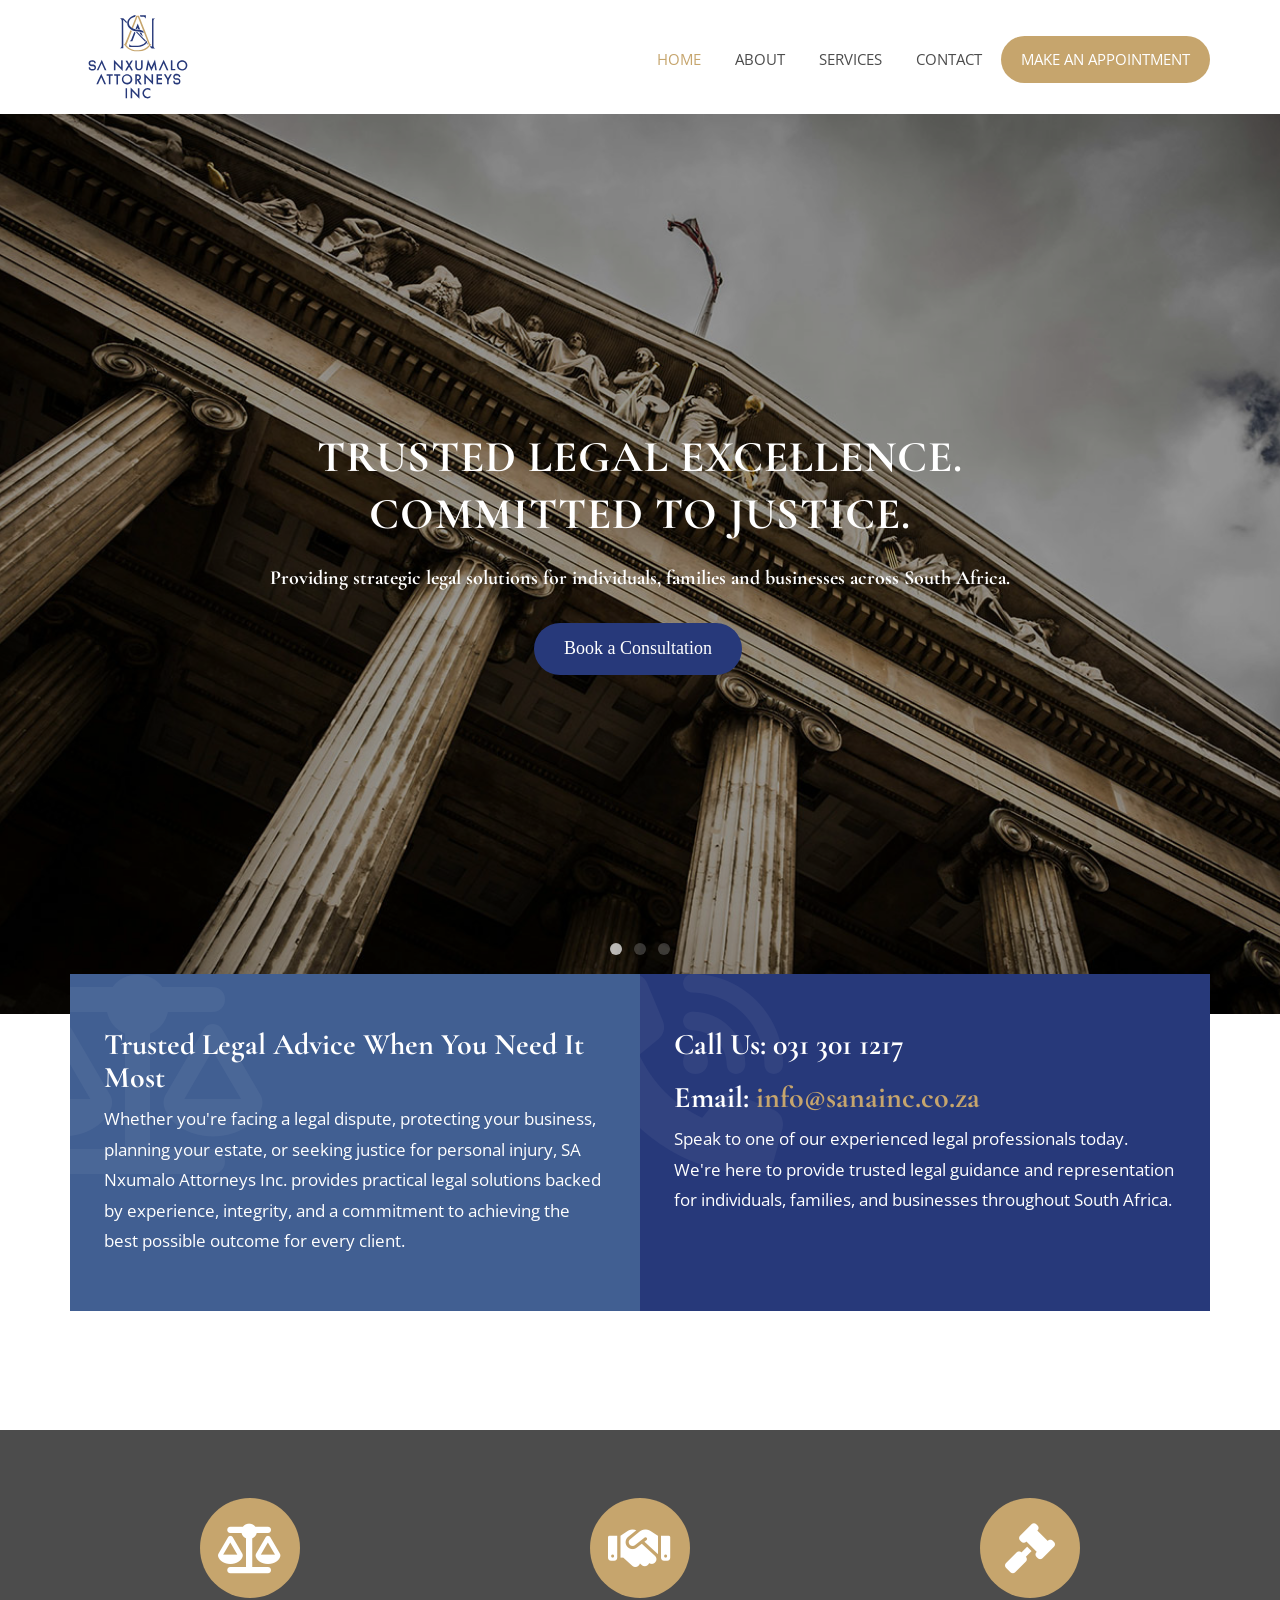
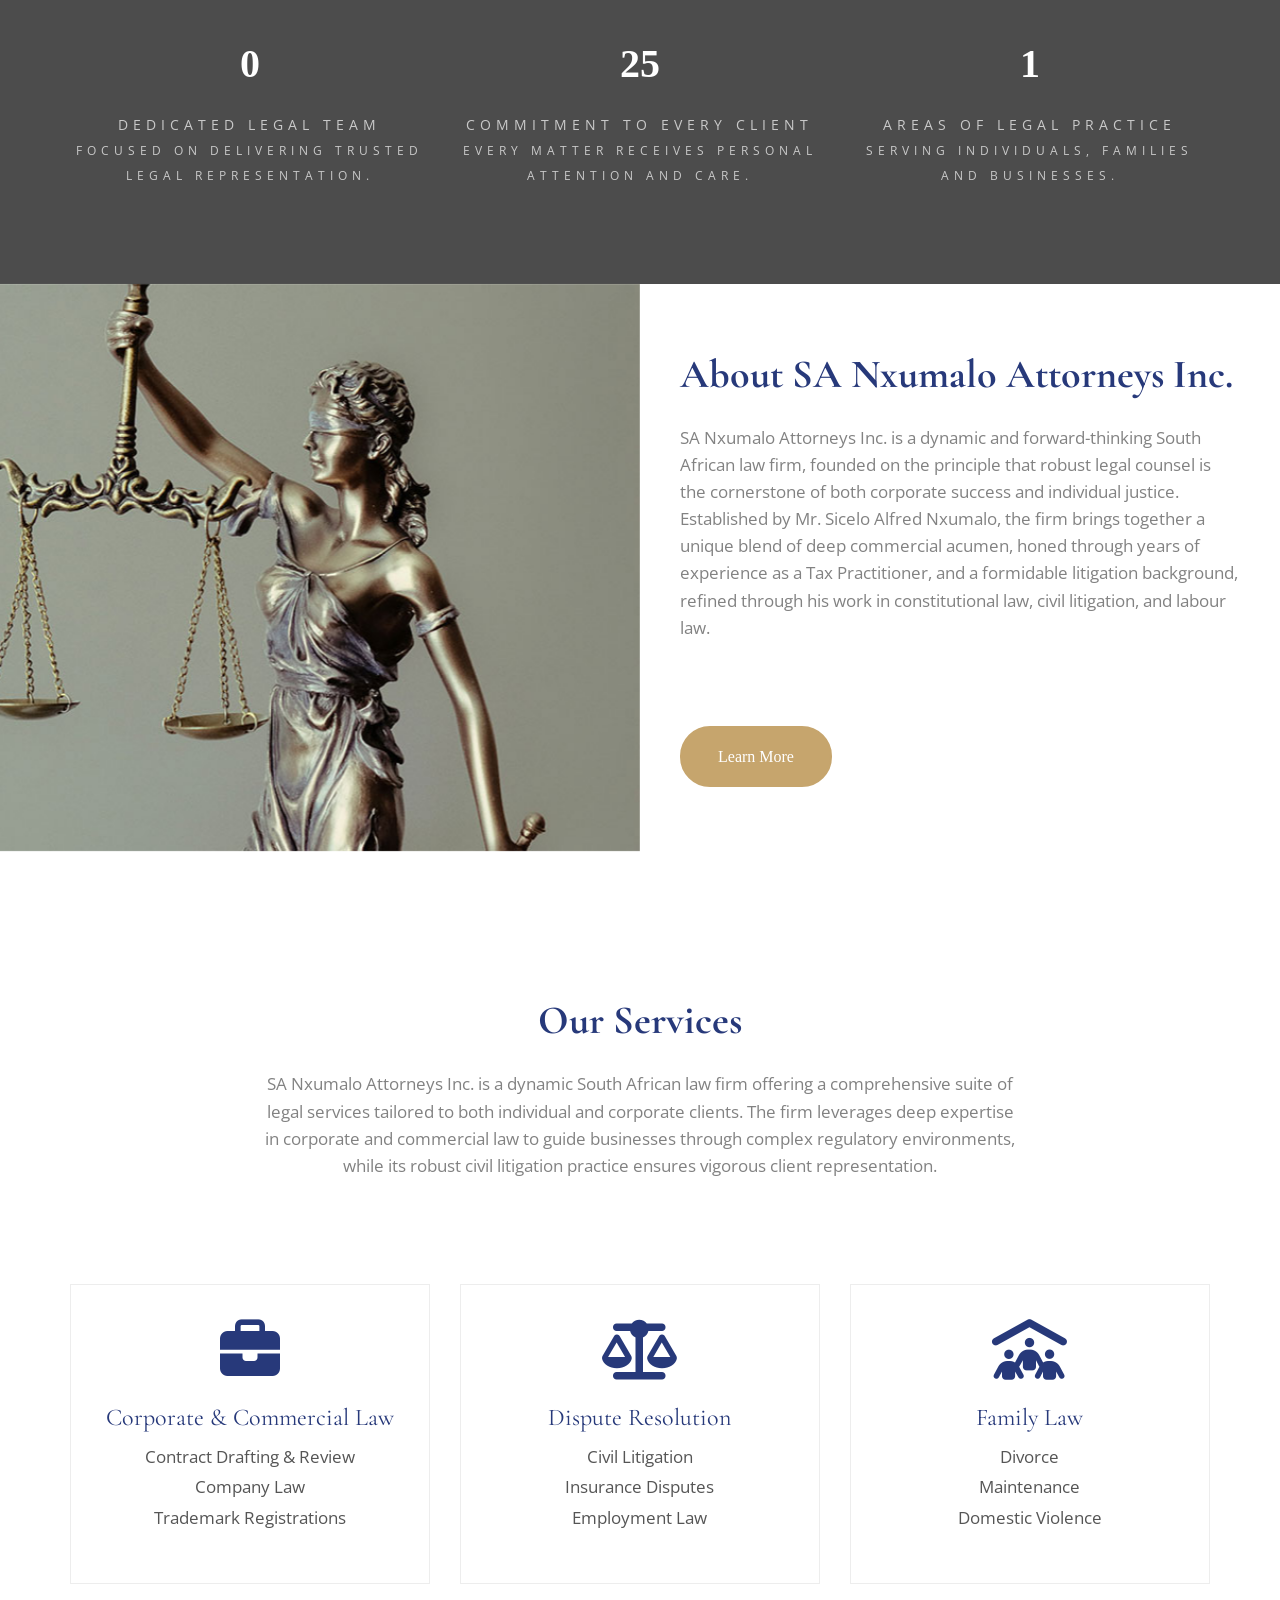
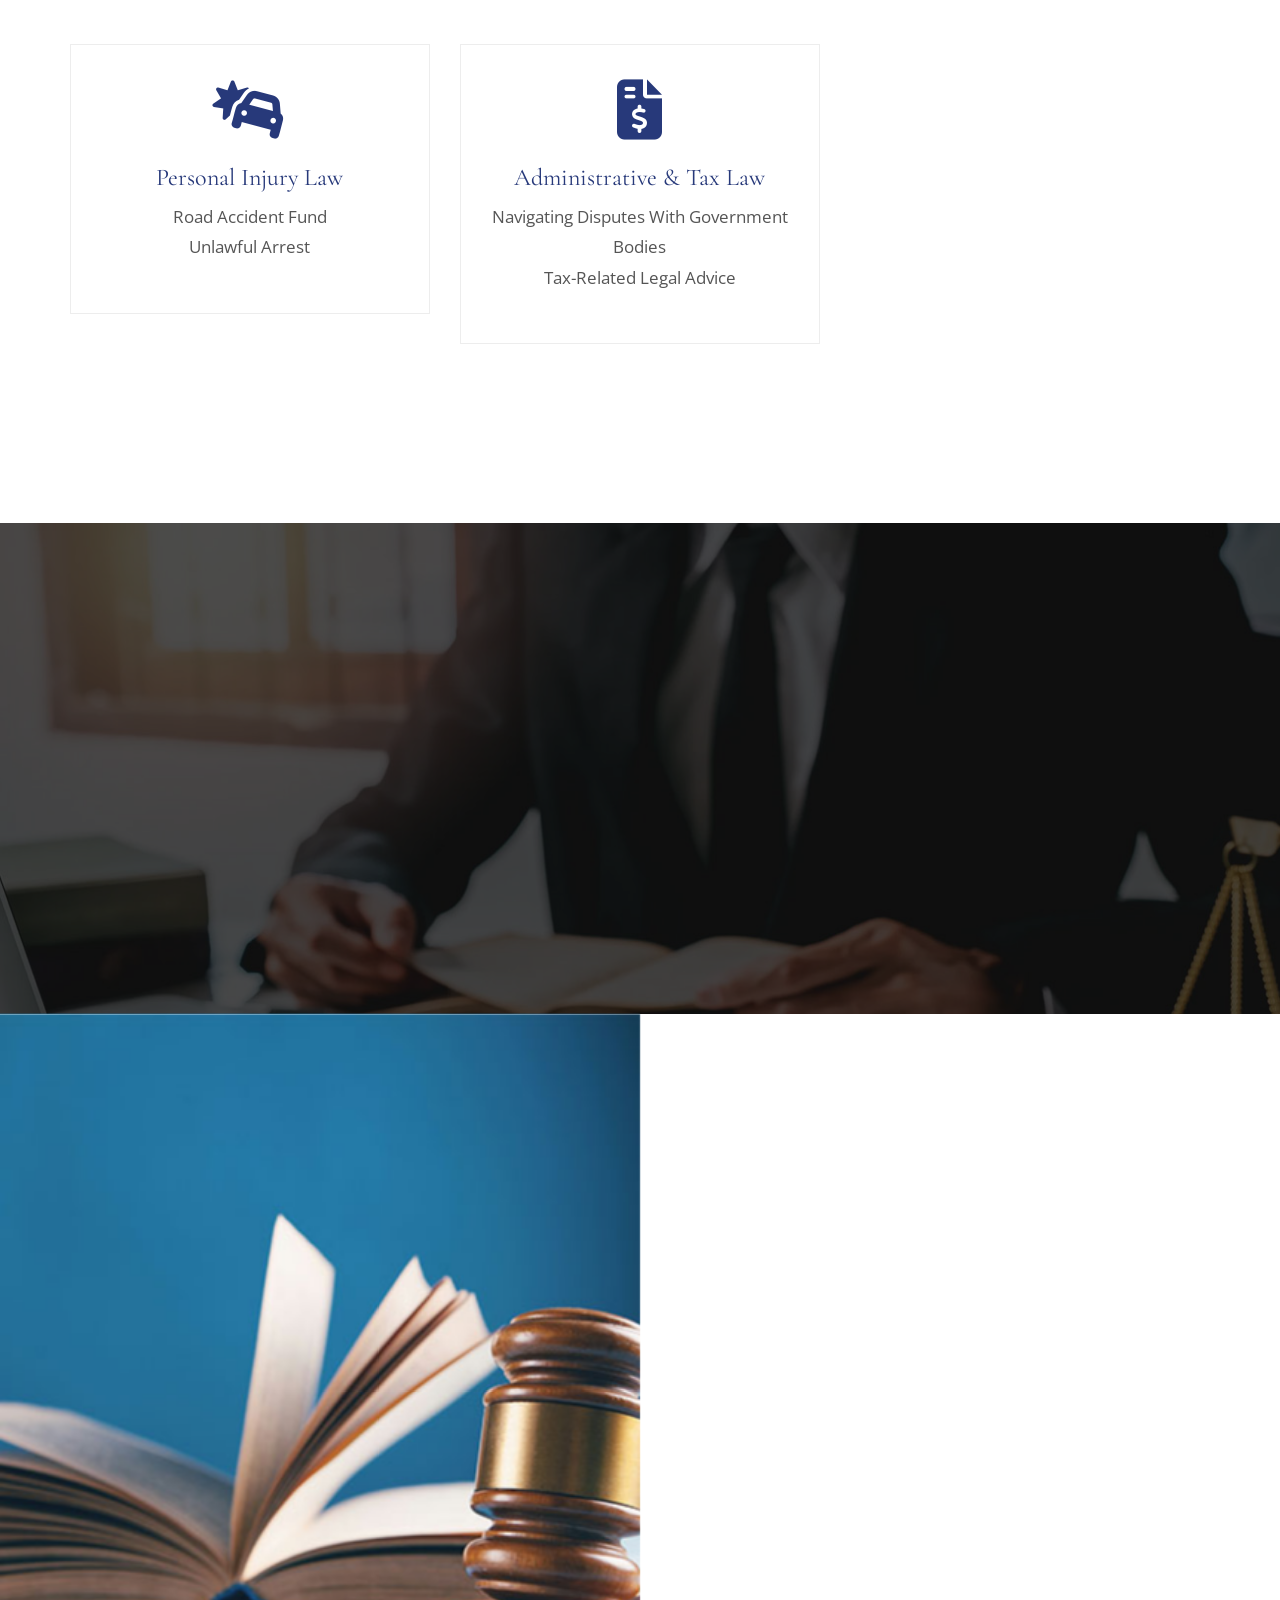
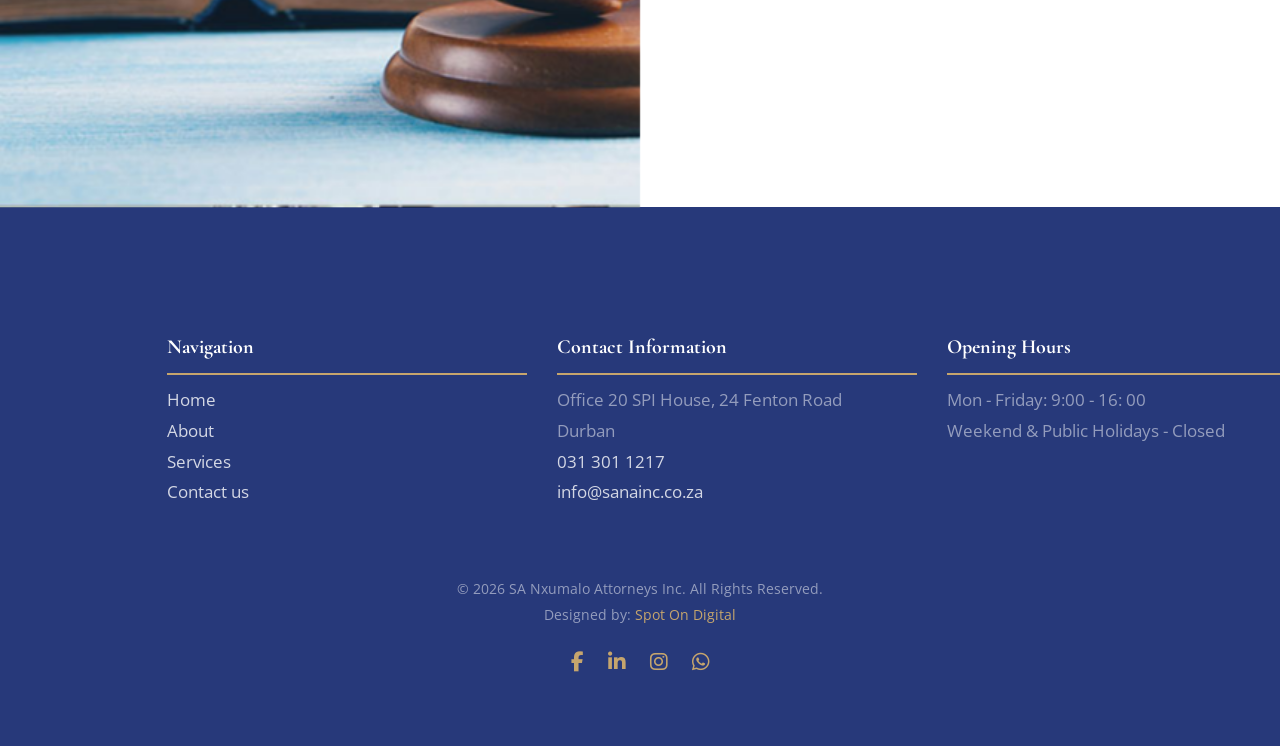
==== commit 5f4205ac: "Add files via upload" ====
--- a/index.html
+++ b/index.html
@@ -460,7 +460,7 @@
 				<div class="col-md-4 col-md-push-1">
 					<h4>Contact Information</h4>
 					<ul class="colorlib-footer-links">
-						<li>9 Brettonwood Avenue<br>Umbilo, Durban</li>
+						<li>Office 20 SPI House, 24 Fenton Road<br> Durban</li>
 						<li><a href="tel://031 301 1217">031 301 1217</a></li>
 						<li><a href="mailto:info@sanainc.co.za">info@sanainc.co.za</a></li>
 					</ul>
@@ -470,8 +470,8 @@
 					<h4>Opening Hours</h4>
 					<ul class="colorlib-footer-links">
 						<li>Mon - Friday: 9:00 - 16: 00</li>
-						<li>Saturday 8:00 - 14: 00</li>
-						<li>Public Holidays - Closed</li>
+						
+						<li>Weekend & Public Holidays - Closed</li>
 					</ul>
 				</div>
 
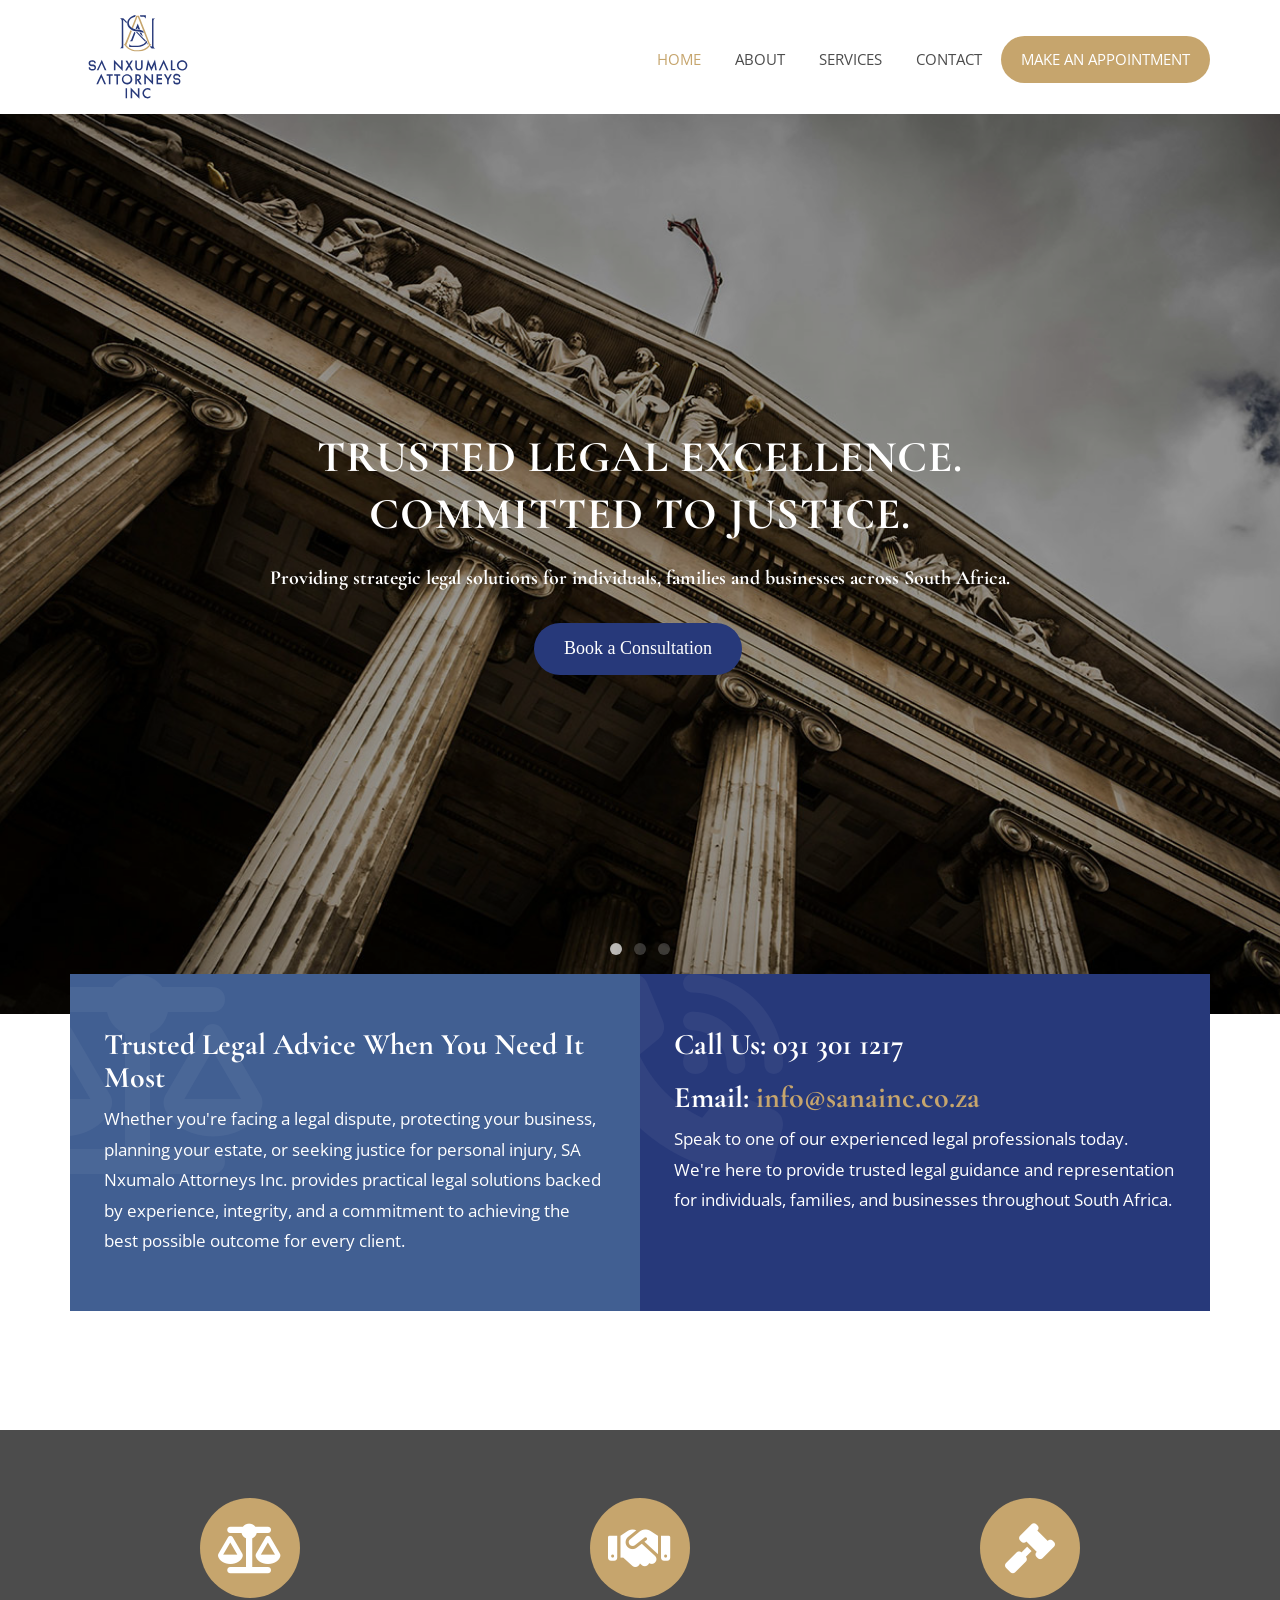
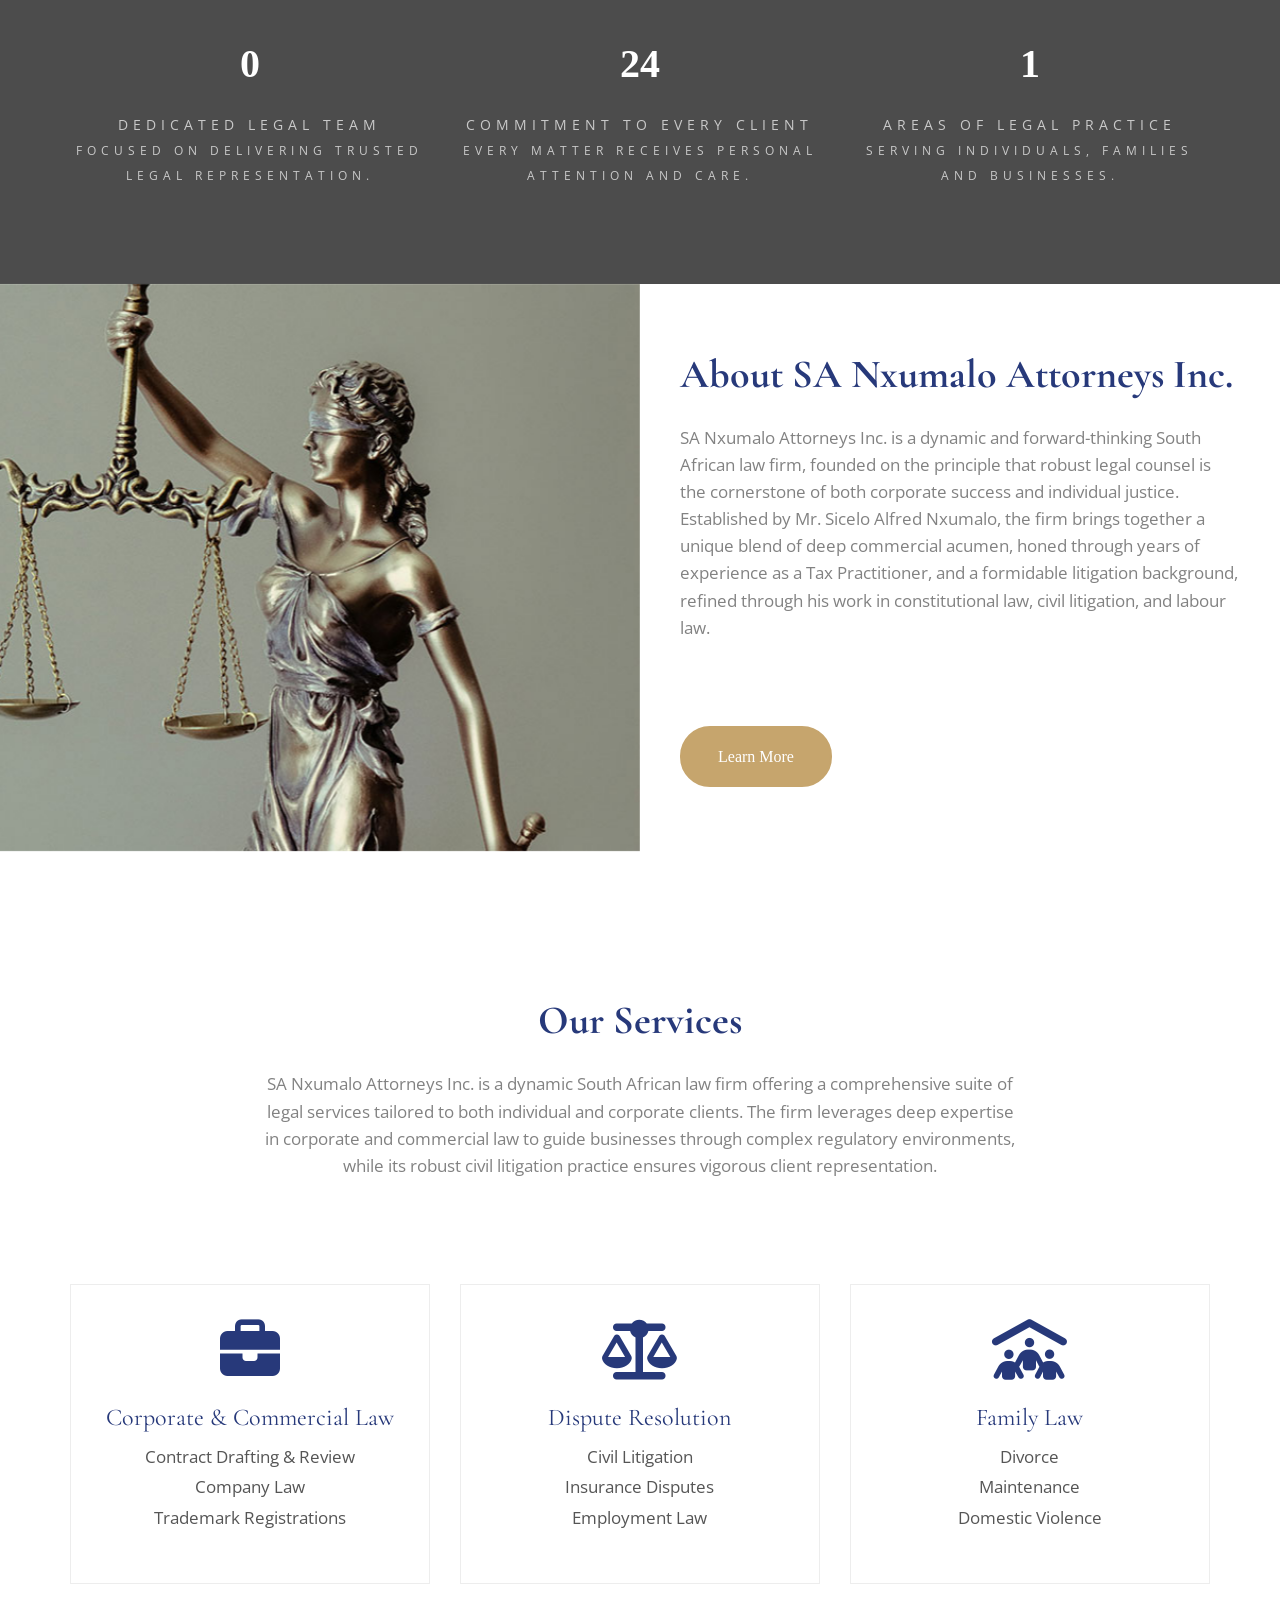
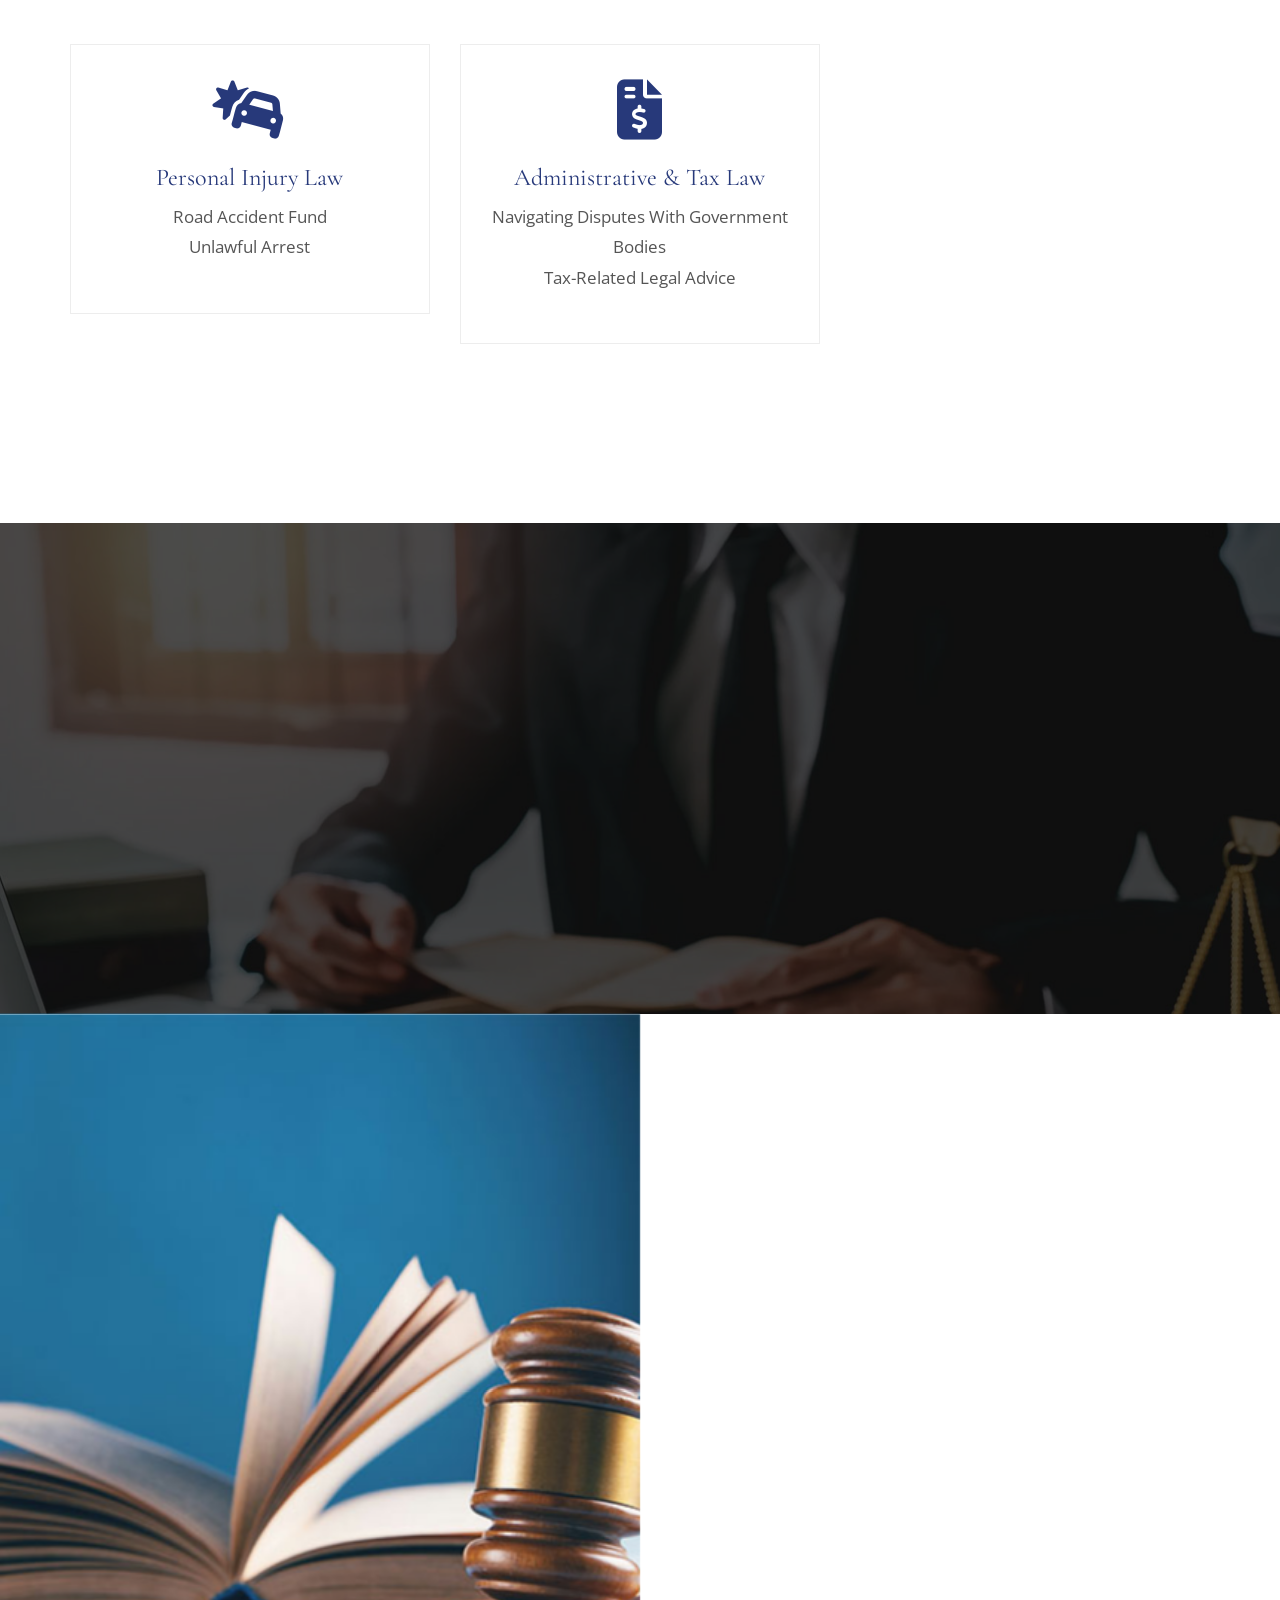
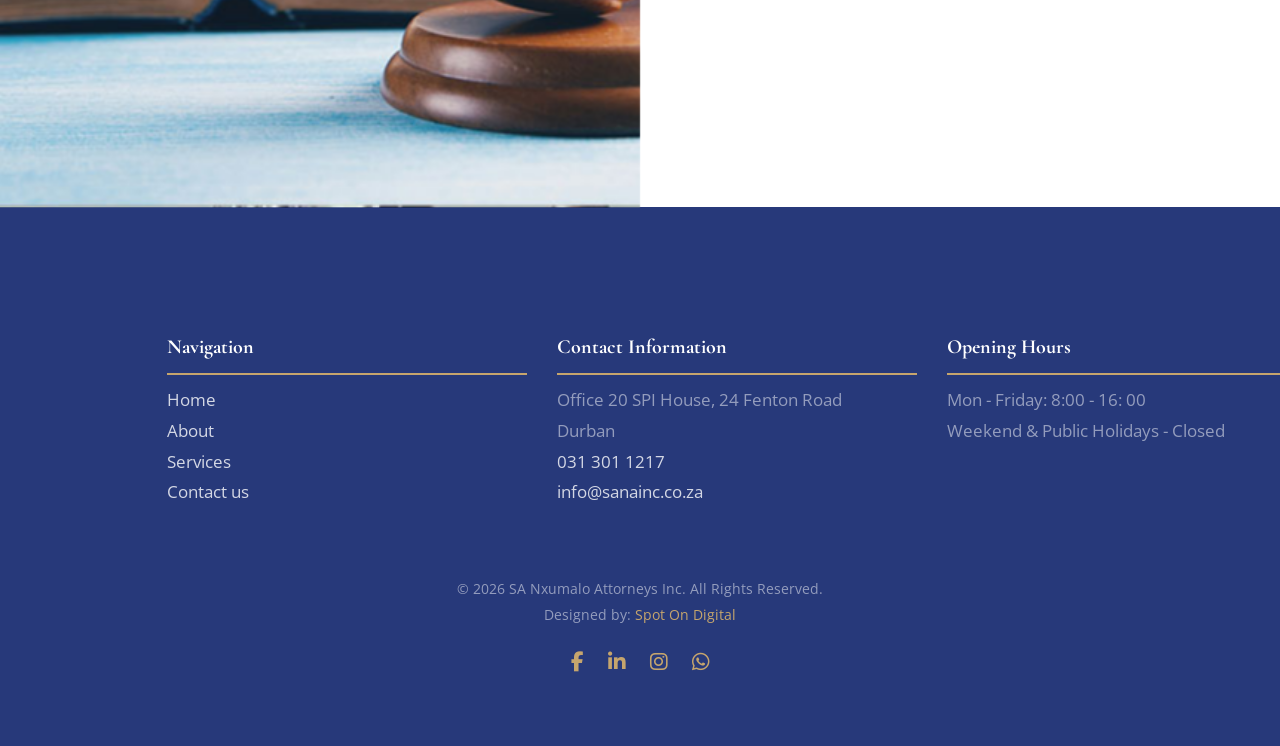
==== commit 0812d7e0: "Add files via upload" ====
--- a/index.html
+++ b/index.html
@@ -469,7 +469,7 @@
 				<div class="col-md-4 col-md-push-1">
 					<h4>Opening Hours</h4>
 					<ul class="colorlib-footer-links">
-						<li>Mon - Friday: 9:00 - 16: 00</li>
+						<li>Mon - Friday: 8:00 - 16: 00</li>
 						
 						<li>Weekend & Public Holidays - Closed</li>
 					</ul>
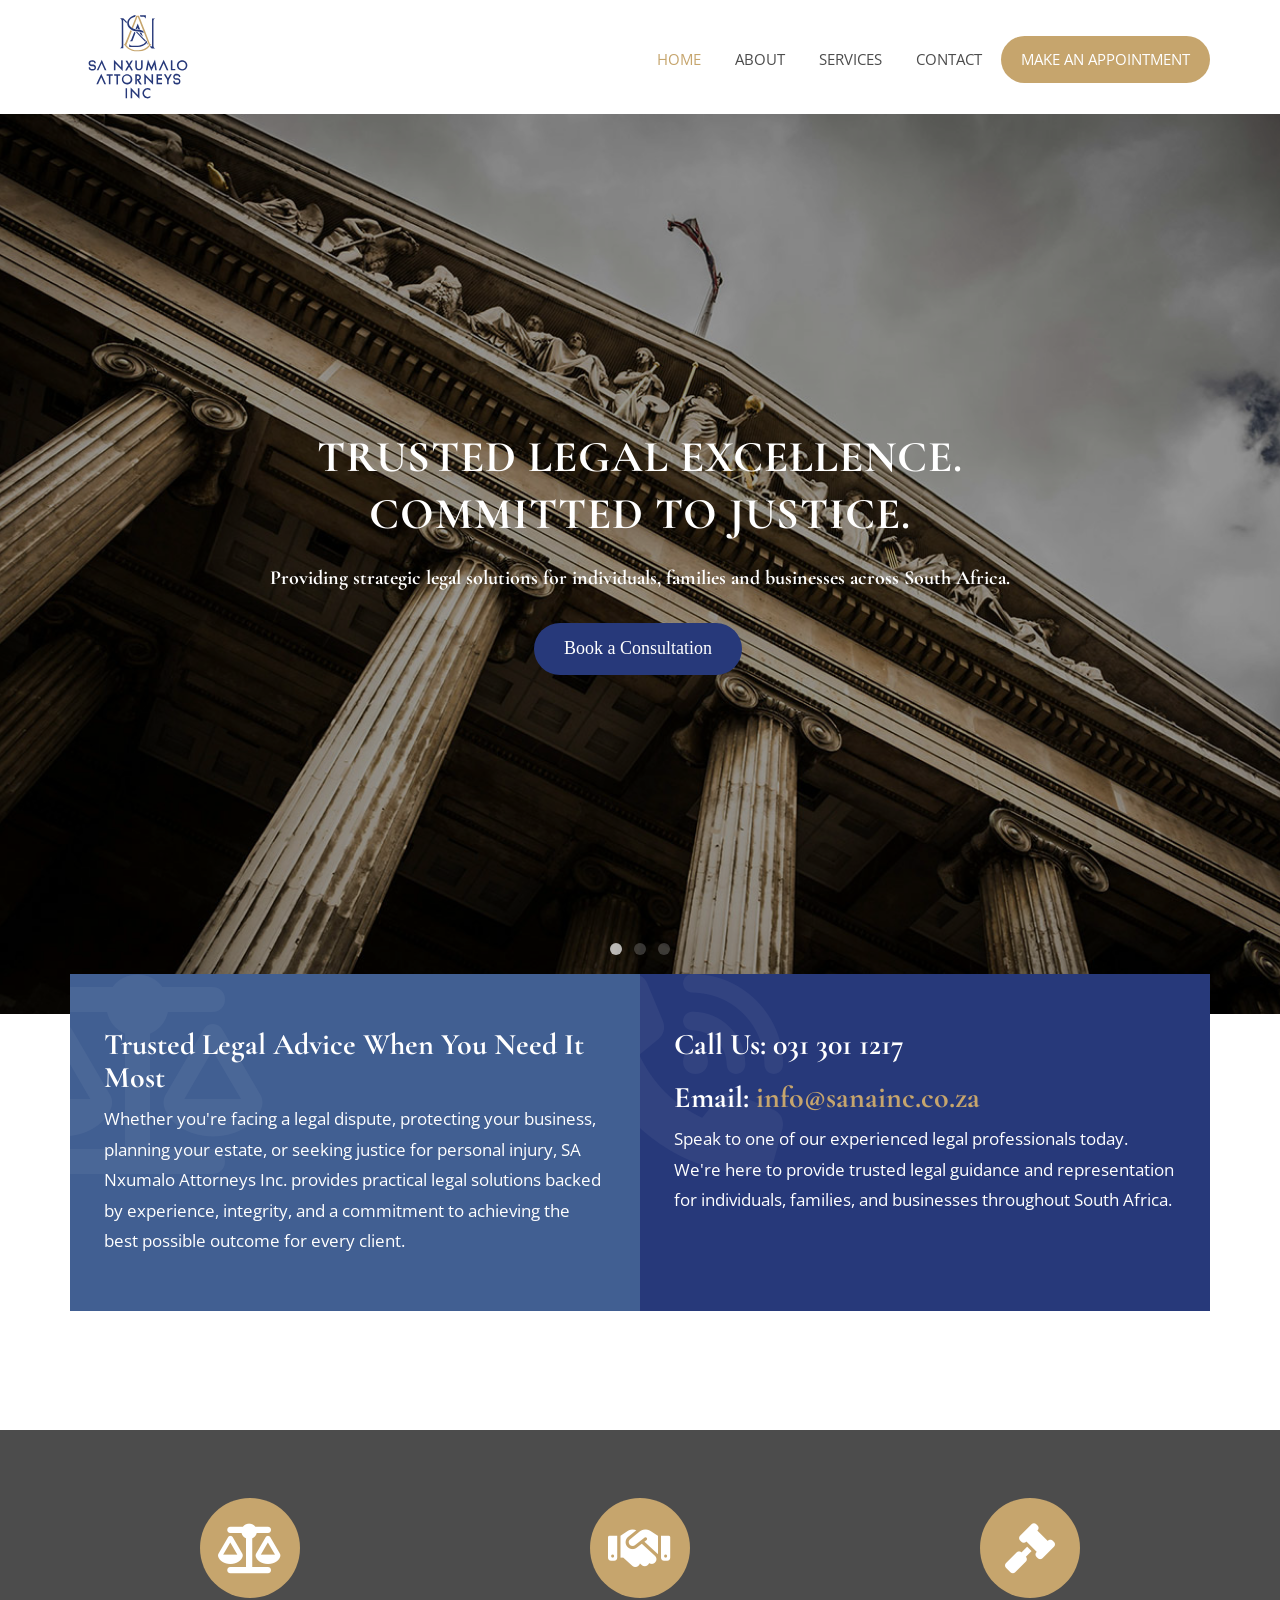
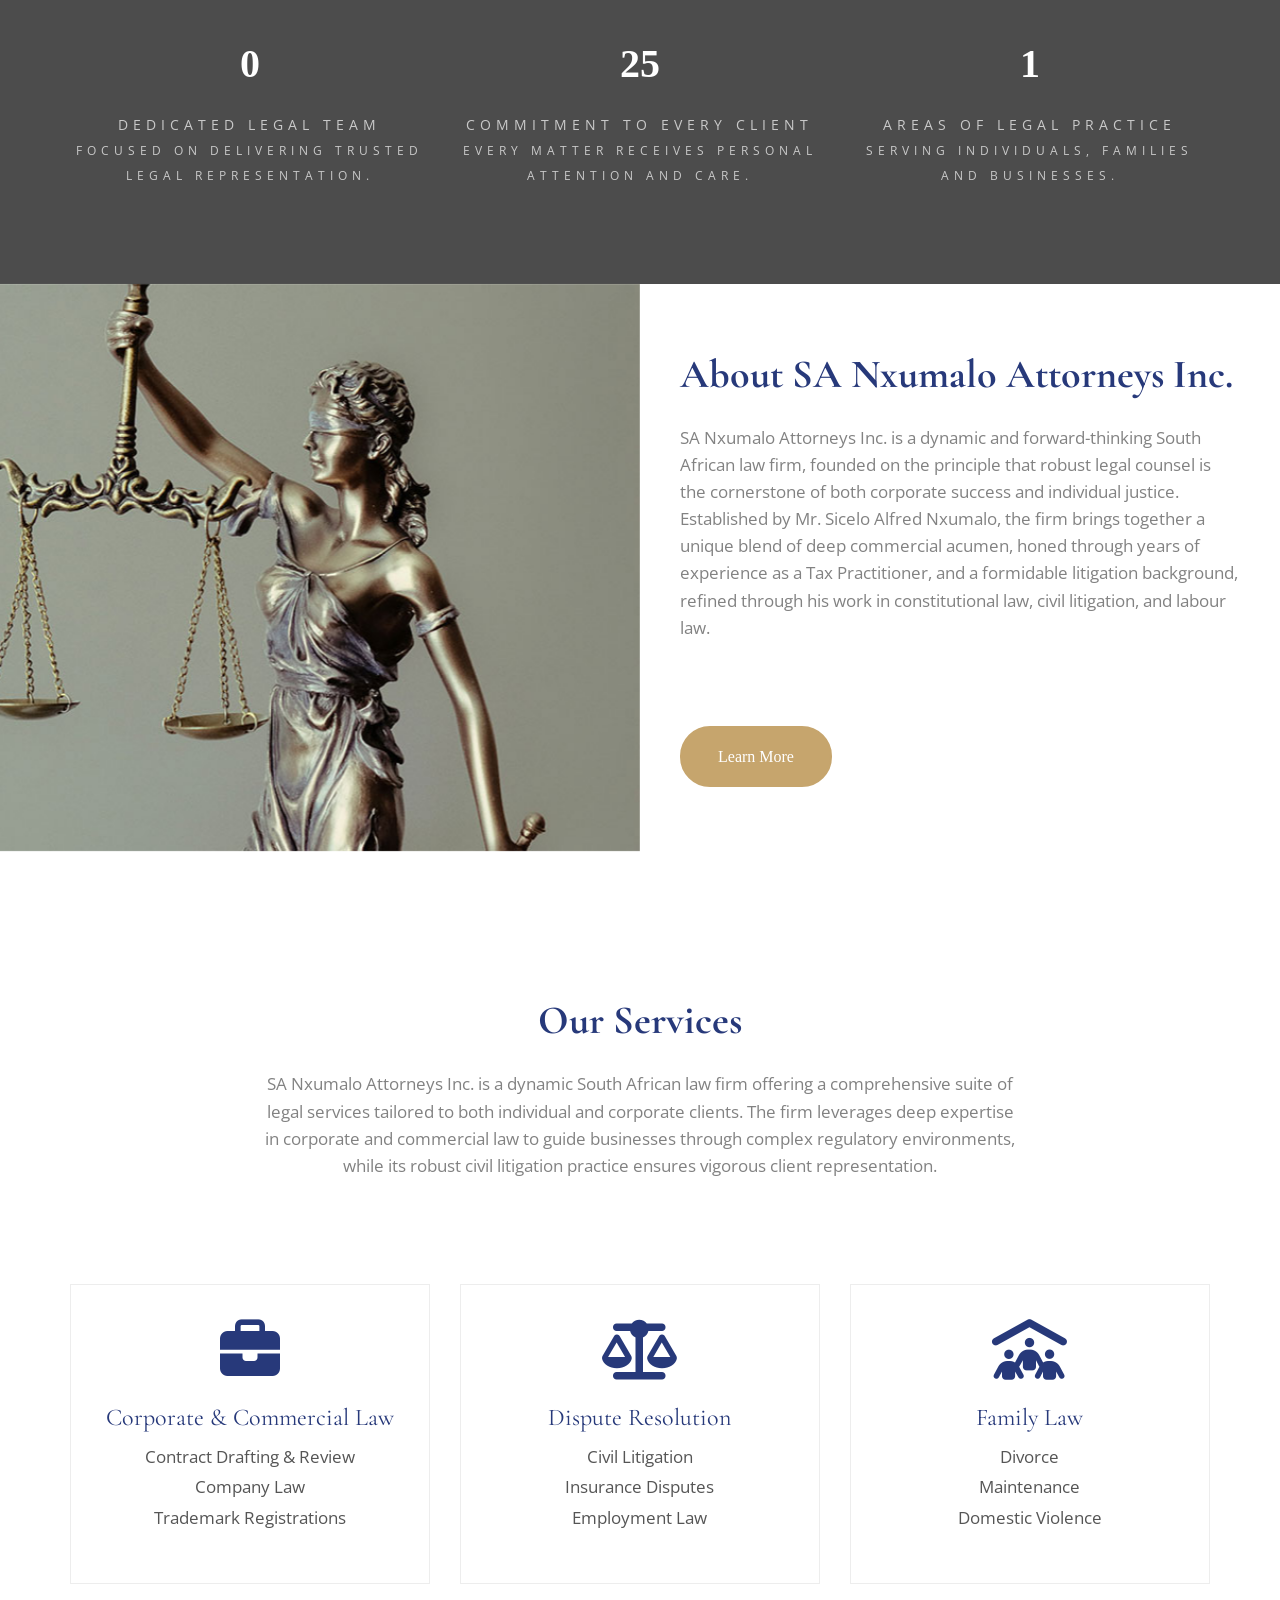
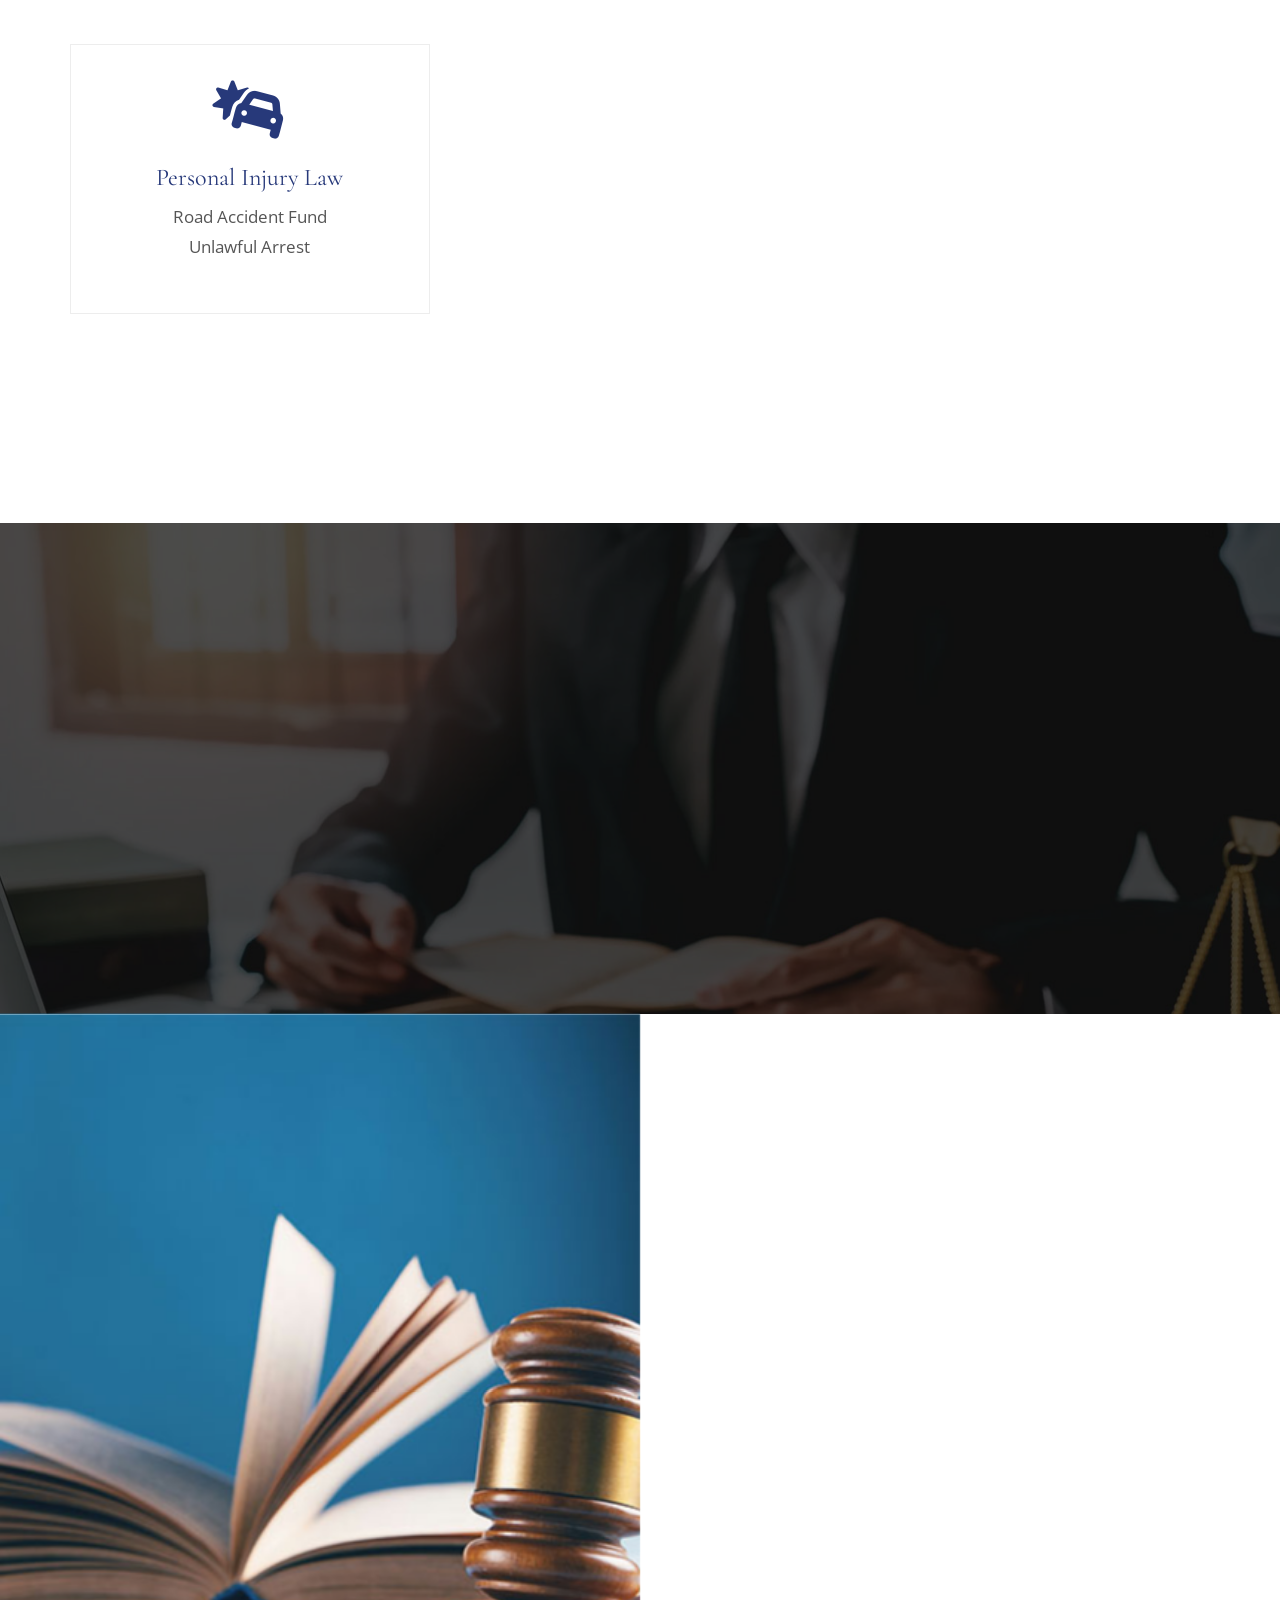
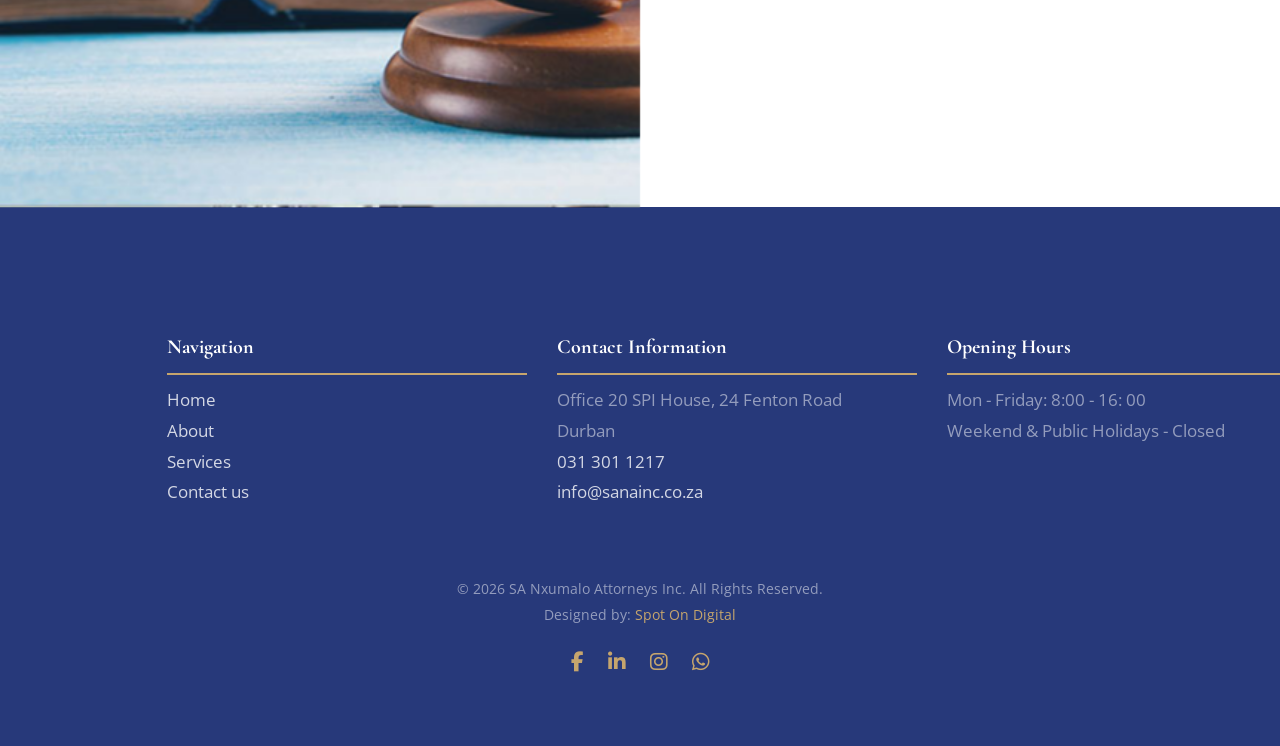
==== commit 40fe6652: "Add files via upload" ====
--- a/index.html
+++ b/index.html
@@ -82,7 +82,7 @@
                         <li><a href="about.html">About</a></li>
                         <li><a href="services.html">Services</a></li>
                         <li><a href="contact.html">Contact</a></li>
-                        <li class="btn-cta"><a href="#"><span>Make an Appointment</span></a></li>
+                        <li class="btn-cta"><a href="contact.html"><span>Make an Appointment</span></a></li>
                     </ul>
                 </div>
             </div>
@@ -397,7 +397,7 @@
 		</div>
 		<div class="choose choose-form animate-box">
 			<div class="colorlib-heading">
-				<h2>Free Legal Consultation</h2>
+				<h2>Make an Appointment</h2>
 			</div>
 			<form action="#">
 				<div class="row form-group">
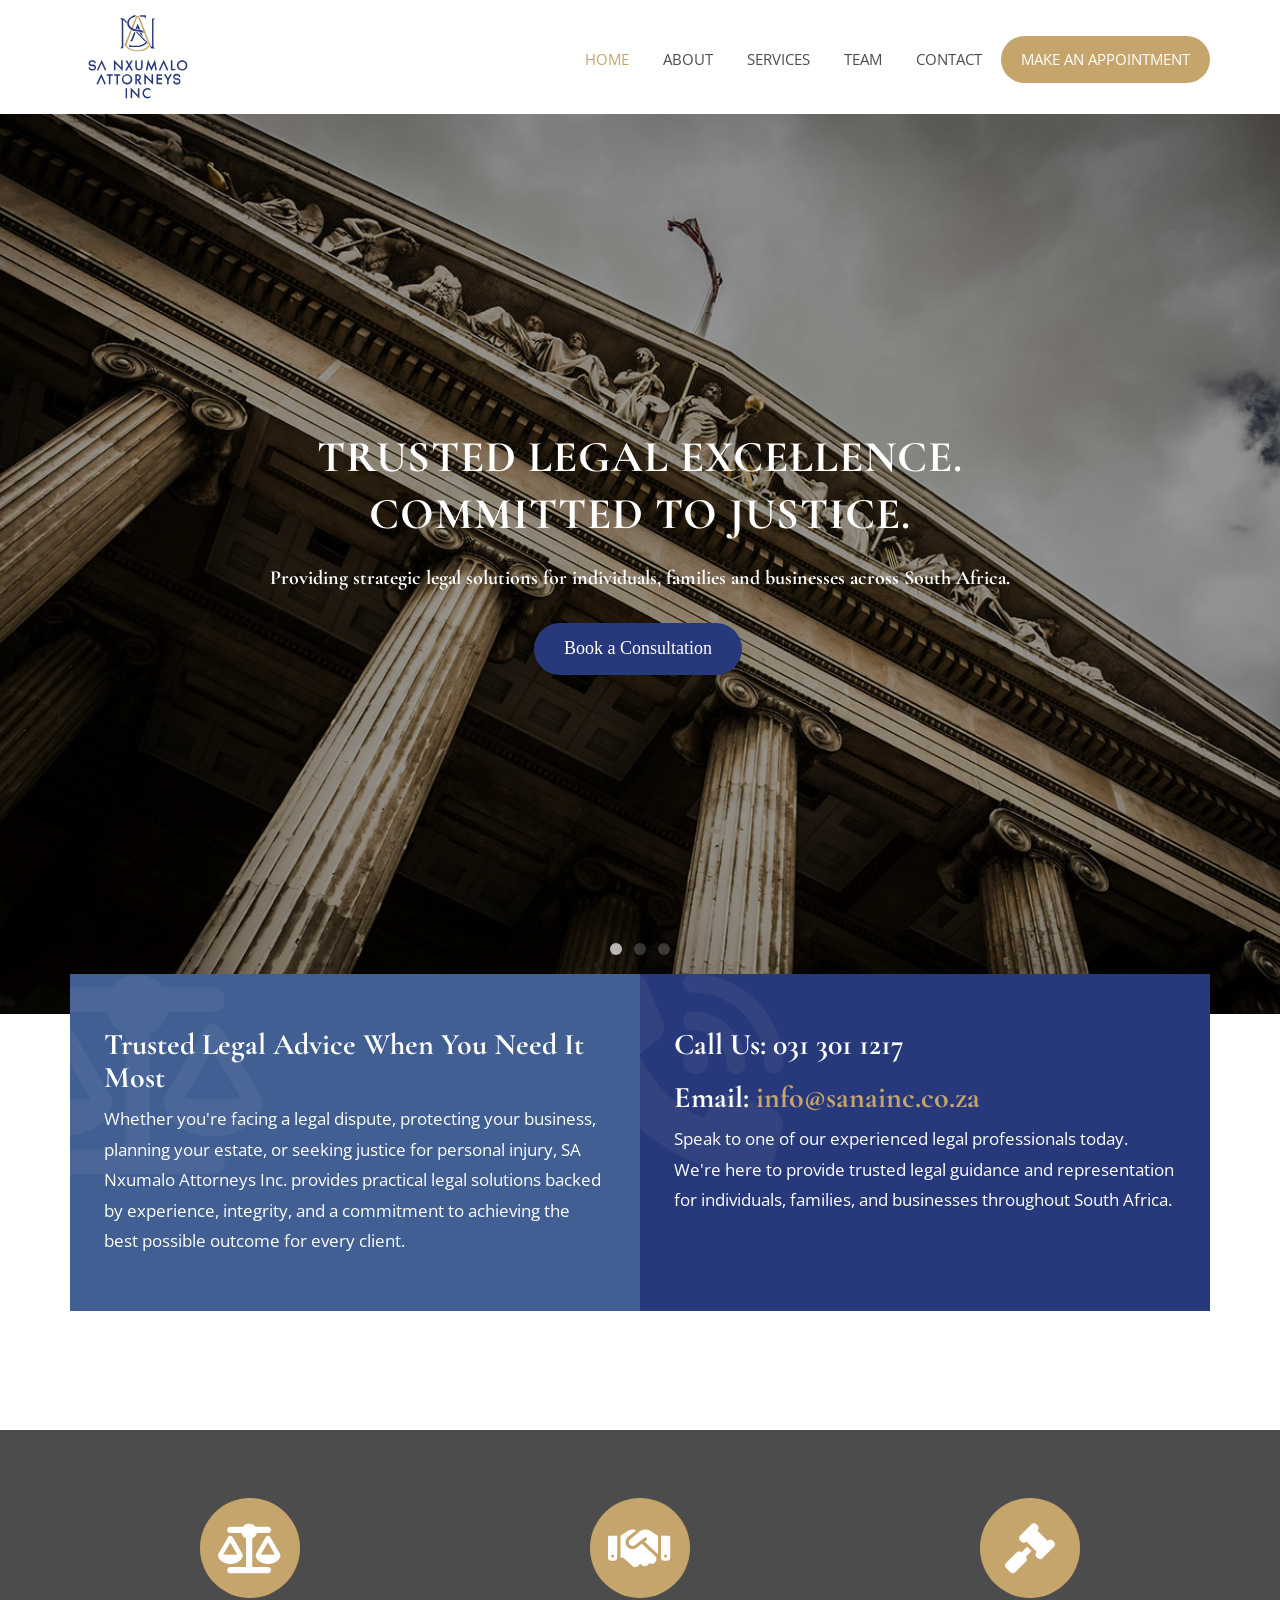
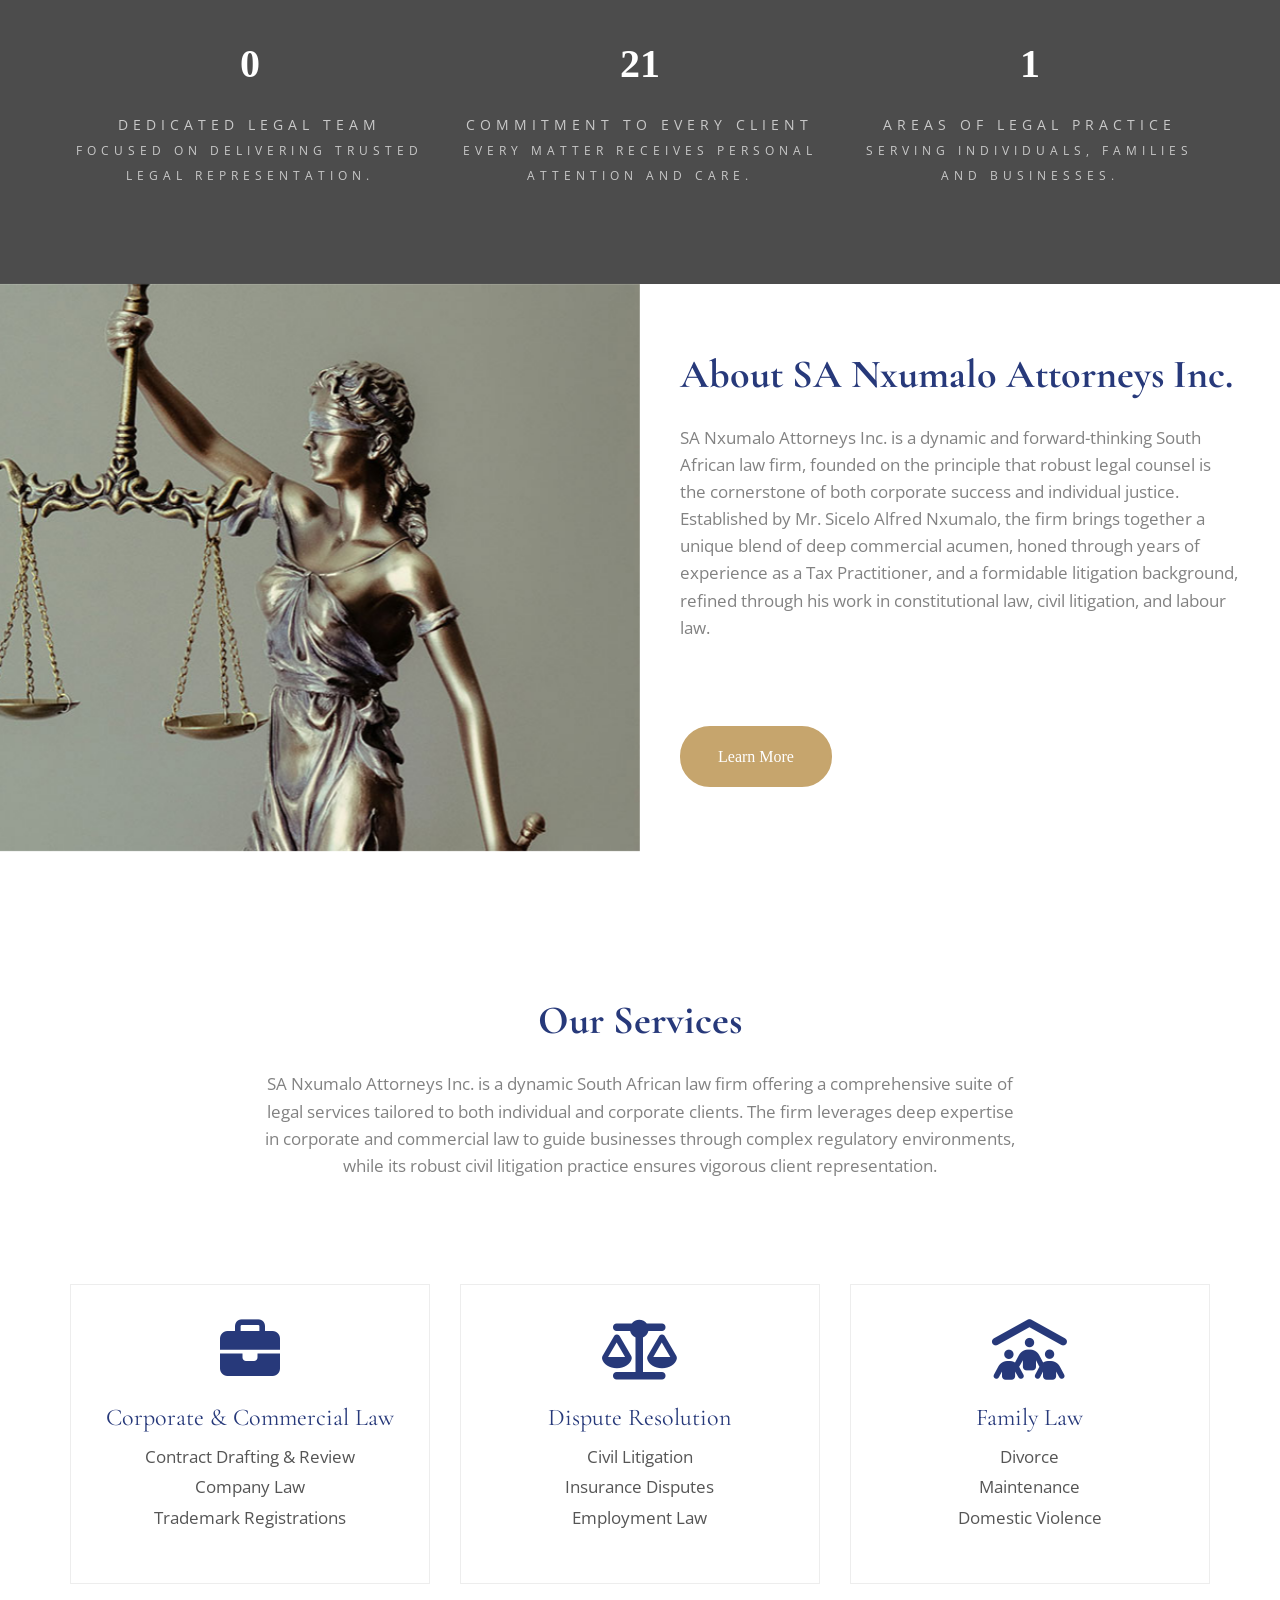
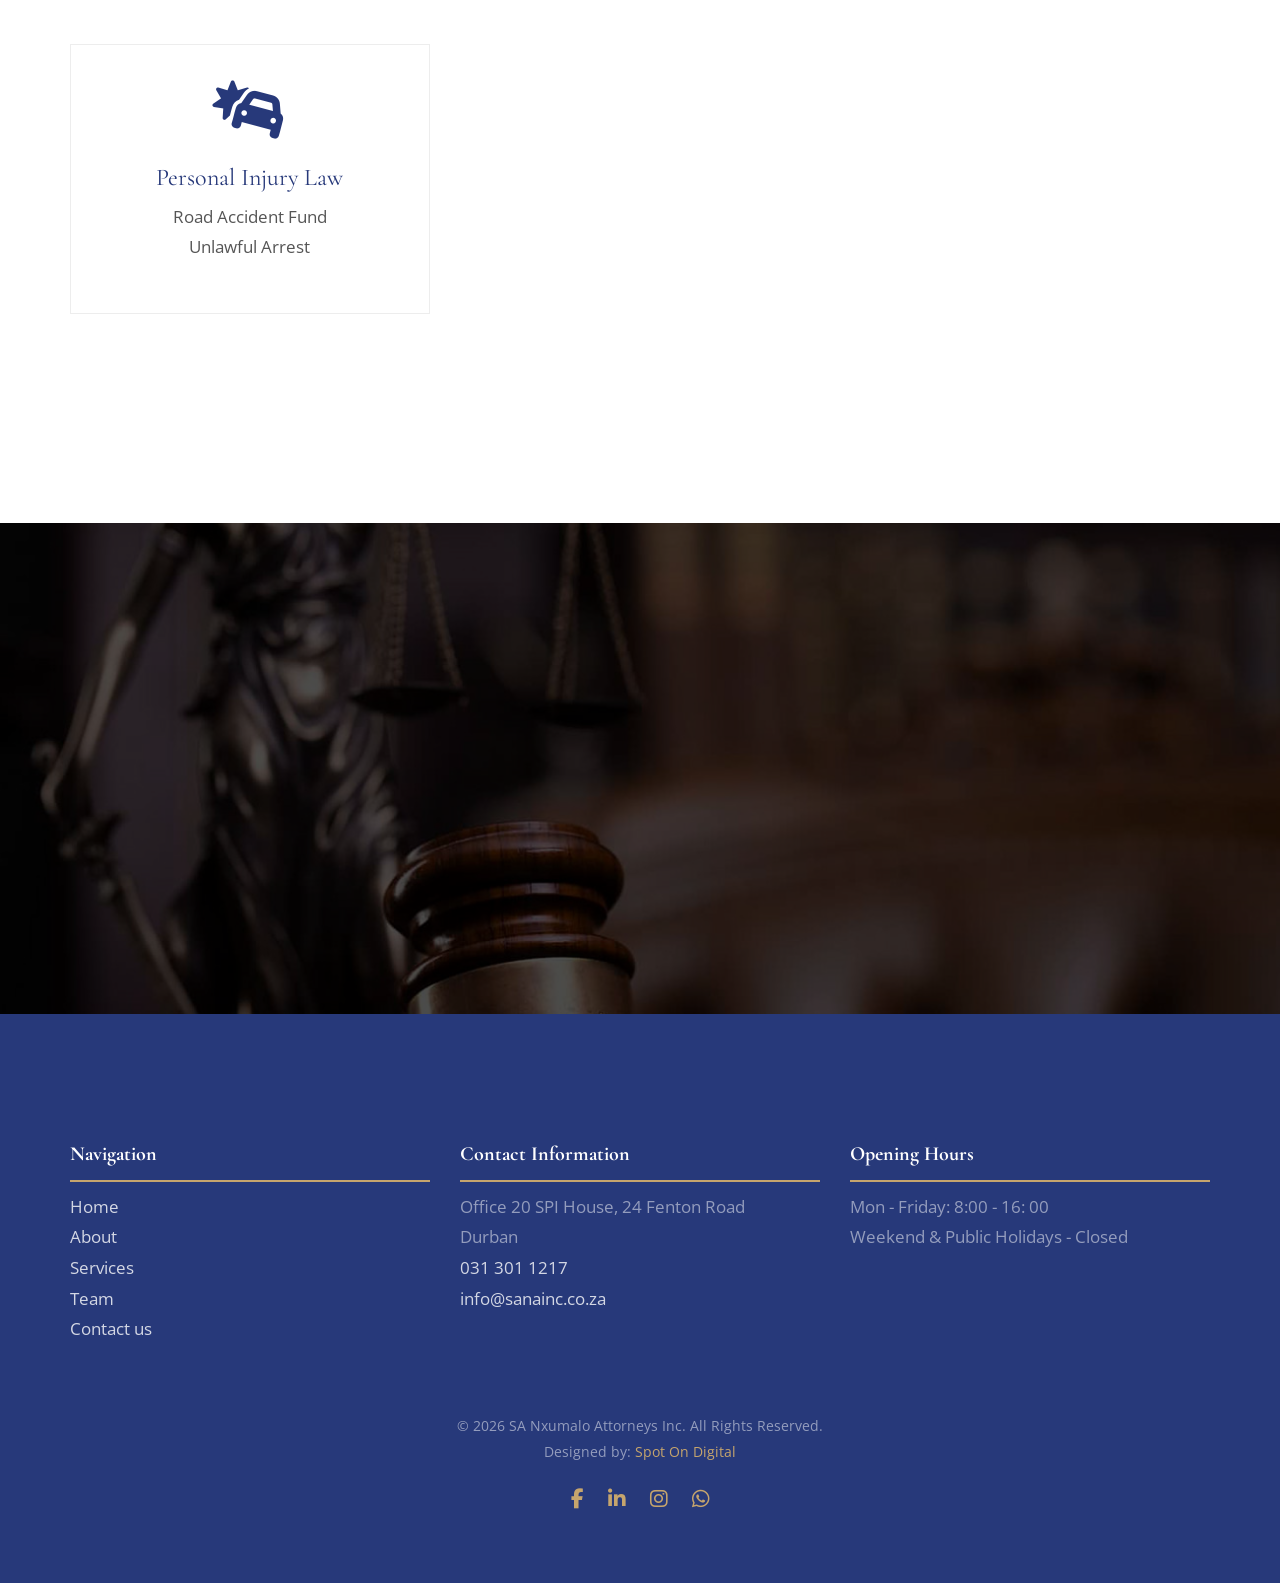
==== commit d2e025ae: "Add files via upload" ====
--- a/index.html
+++ b/index.html
@@ -81,8 +81,9 @@
                         <li class="active"><a href="index.html">Home</a></li>
                         <li><a href="about.html">About</a></li>
                         <li><a href="services.html">Services</a></li>
+                        <li><a href="team.html">Team</a></li>
                         <li><a href="contact.html">Contact</a></li>
-                        <li class="btn-cta"><a href="contact.html"><span>Make an Appointment</span></a></li>
+                        <li class="btn-cta"><a href="appointment.html"><span>Make an Appointment</span></a></li>
                     </ul>
                 </div>
             </div>
@@ -392,52 +393,7 @@
 	
 
 
-	<div id="colorlib-consult">
-		<div class="video colorlib-video" style="background-image: url(images/consultation.jpg);" data-stellar-background-ratio="0.5">
-		</div>
-		<div class="choose choose-form animate-box">
-			<div class="colorlib-heading">
-				<h2>Make an Appointment</h2>
-			</div>
-			<form action="#">
-				<div class="row form-group">
-					<div class="col-md-6">
-						<!-- <label for="fname">First Name</label> -->
-						<input type="text" id="fname" class="form-control" placeholder="Your firstname">
-					</div>
-					<div class="col-md-6">
-						<!-- <label for="lname">Last Name</label> -->
-						<input type="text" id="lname" class="form-control" placeholder="Your lastname">
-					</div>
-				</div>
-
-				<div class="row form-group">
-					<div class="col-md-12">
-						<!-- <label for="email">Email</label> -->
-						<input type="text" id="email" class="form-control" placeholder="Your email address">
-					</div>
-				</div>
-
-				<div class="row form-group">
-					<div class="col-md-12">
-						<!-- <label for="subject">Subject</label> -->
-						<input type="text" id="subject" class="form-control" placeholder="Your subject of this message">
-					</div>
-				</div>
-
-				<div class="row form-group">
-					<div class="col-md-12">
-						<!-- <label for="message">Message</label> -->
-						<textarea name="message" id="message" cols="30" rows="10" class="form-control" placeholder="Say something about us"></textarea>
-					</div>
-				</div>
-				<div class="form-group">
-					<input type="submit" value="Send Message" class="btn btn-primary">
-				</div>
-
-			</form>	
-		</div>
-	</div>
+	
 
 	
 
@@ -447,17 +403,18 @@
 		<div class="container">
 			<div class="row row-pb-md">
 				
-				<div class="col-md-4 col-md-push-1">
+				<div class="col-md-4">
 					<h4>Navigation</h4>
 					<ul class="colorlib-footer-links">
 						<li><a href="index.html">Home</a></li>
 						<li><a href="about.html">About</a></li>
 						<li><a href="services.html">Services</a></li>
+                        <li><a href="team.html">Team</a></li>
 						<li><a href="contact.html">Contact us</a></li>
 					</ul>
 				</div>
 
-				<div class="col-md-4 col-md-push-1">
+				<div class="col-md-4">
 					<h4>Contact Information</h4>
 					<ul class="colorlib-footer-links">
 						<li>Office 20 SPI House, 24 Fenton Road<br> Durban</li>
@@ -466,7 +423,7 @@
 					</ul>
 				</div>
 
-				<div class="col-md-4 col-md-push-1">
+				<div class="col-md-4">
 					<h4>Opening Hours</h4>
 					<ul class="colorlib-footer-links">
 						<li>Mon - Friday: 8:00 - 16: 00</li>
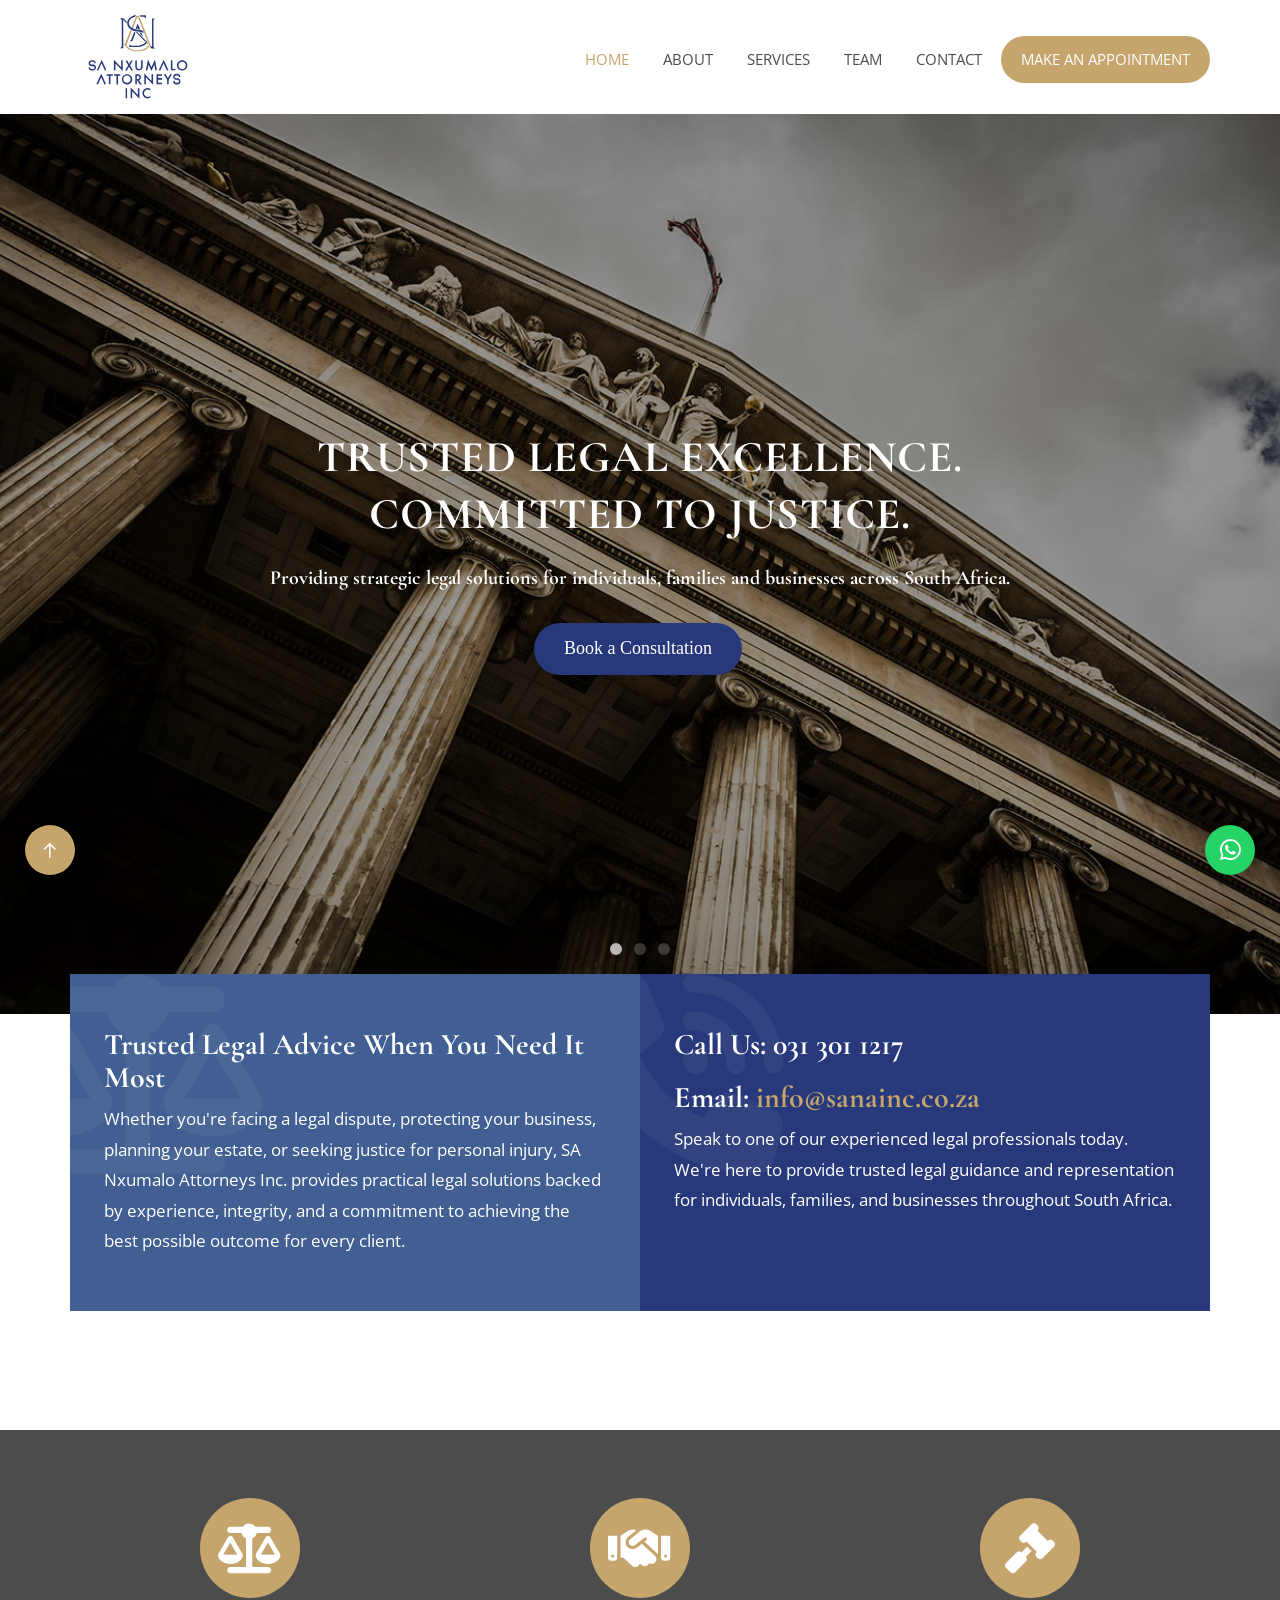
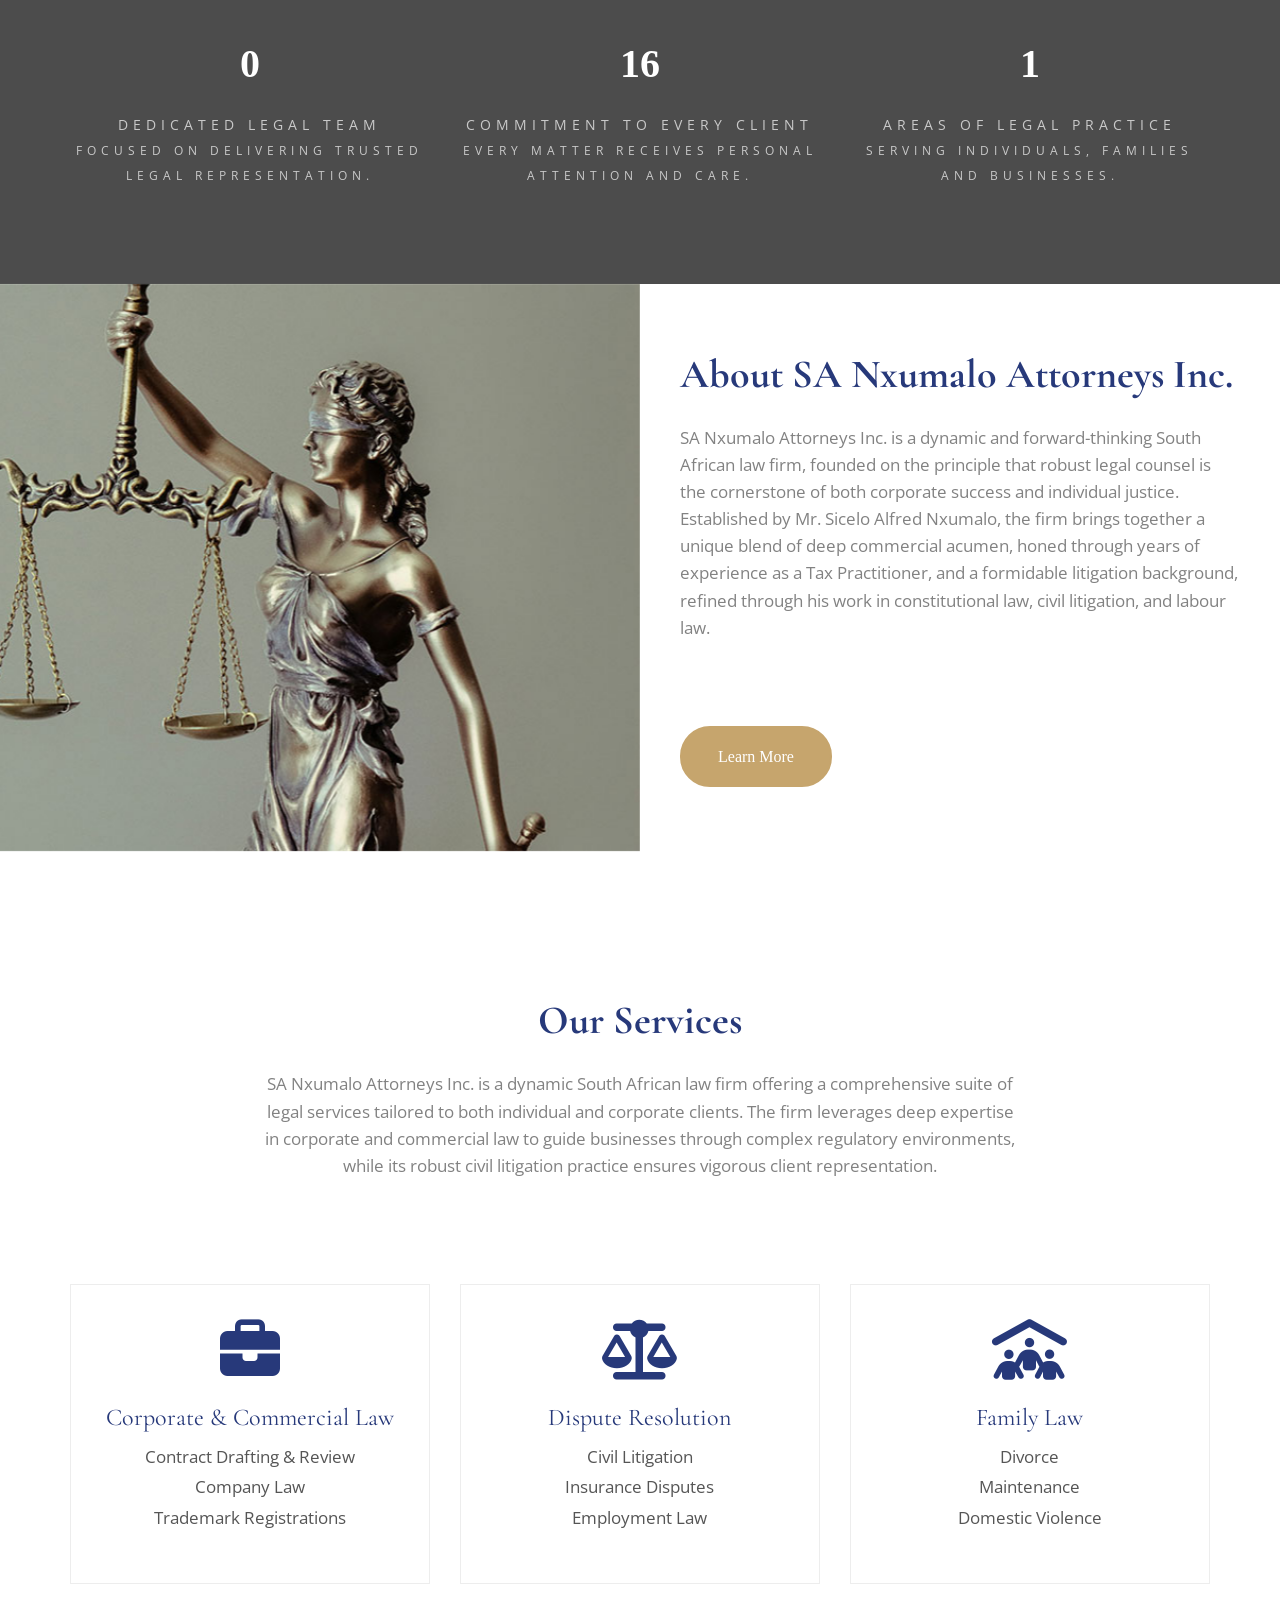
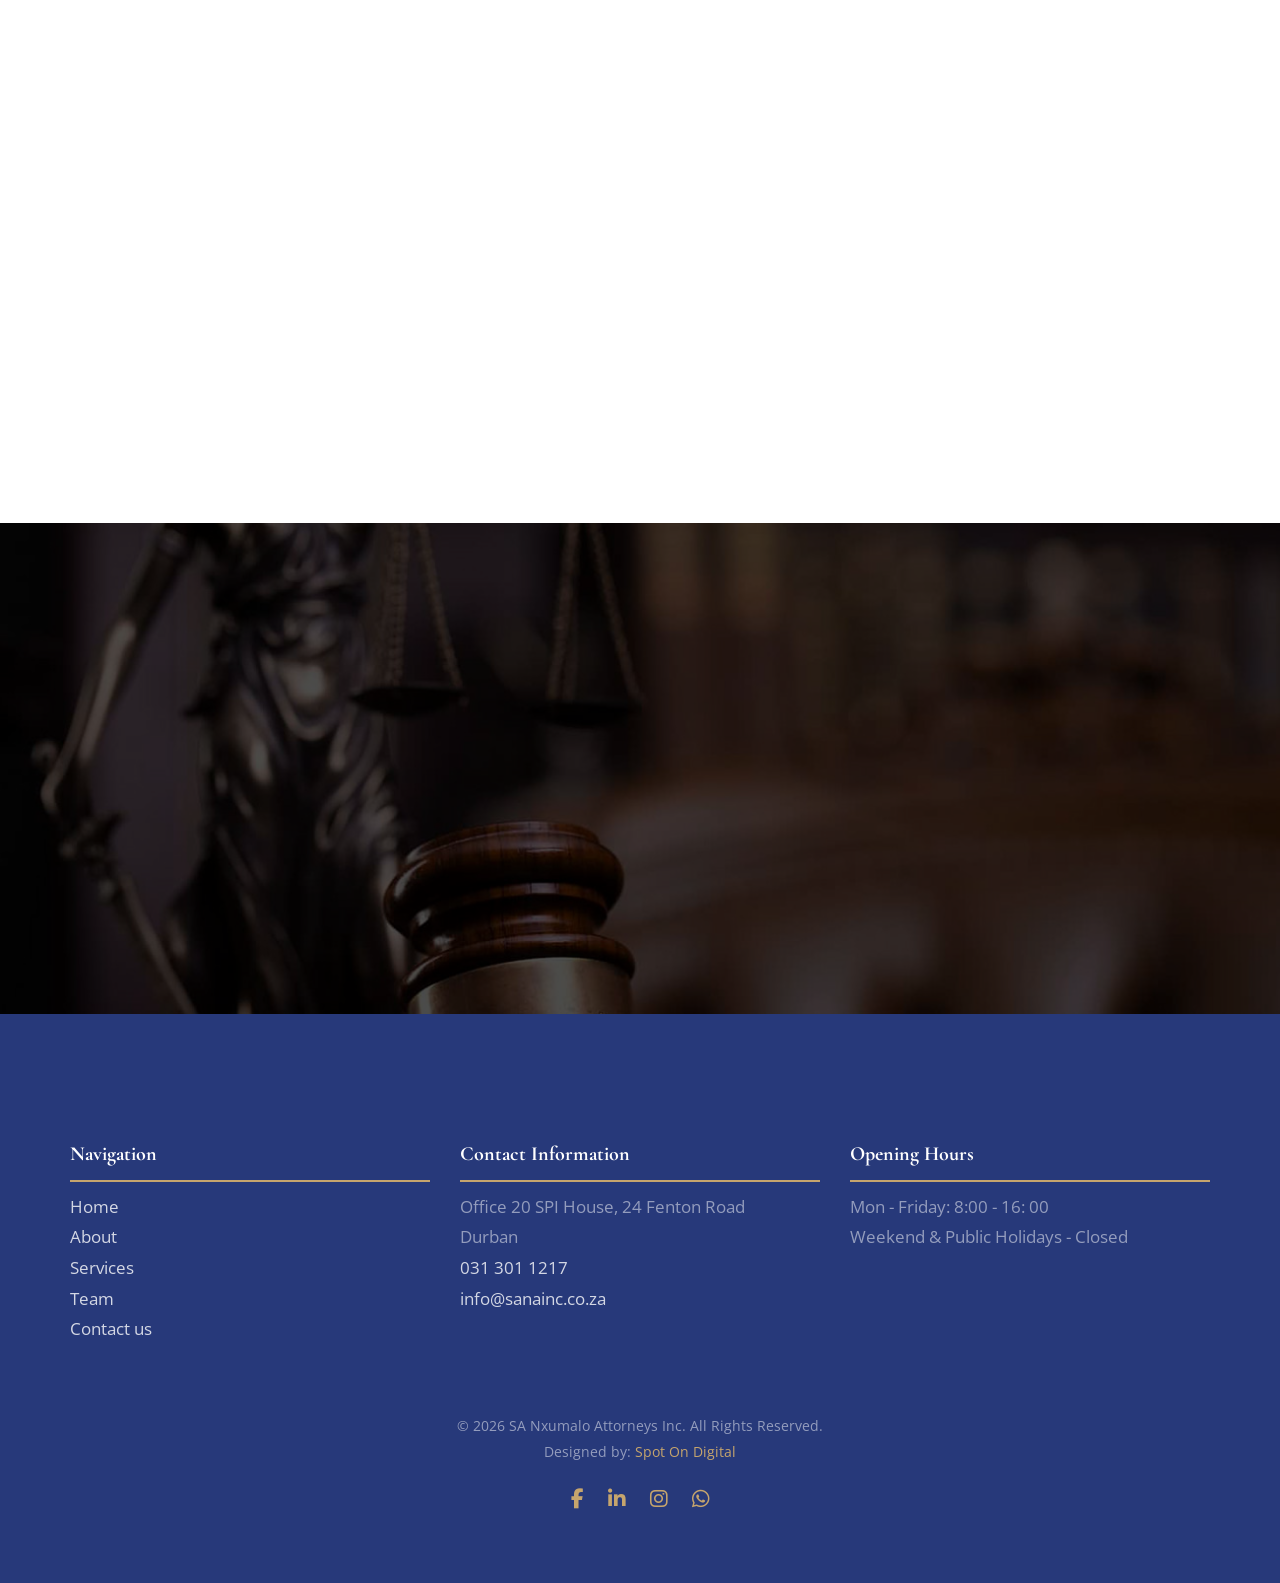
==== commit bf327ec5: "Add files via upload" ====
--- a/index.html
+++ b/index.html
@@ -460,6 +460,10 @@
 		</div>
 	</footer>
 	</div>
+        
+    <a href="https://wa.me/27836172382" class="whatsapp-float" target="_blank" aria-label="WhatsApp">
+        <i class="fab fa-whatsapp"></i>
+    </a>
 
 	<div class="gototop js-top">
 		<a href="#" class="js-gotop"><i class="icon-arrow-up"></i></a>
--- a/css/style.css
+++ b/css/style.css
@@ -1057,36 +1057,63 @@
   text-transform: uppercase; }
 
 .gototop {
-  position: fixed;
-  bottom: 20px;
-  right: 20px;
-  z-index: 999;
-  opacity: 0;
-  visibility: hidden;
-  -webkit-transition: 0.5s;
-  -o-transition: 0.5s;
-  transition: 0.5s; }
-  .gototop.active {
-    opacity: 1;
-    visibility: visible; }
-  .gototop a {
+    position: fixed;
+    left: 25px;
+    bottom: 25px;
+    z-index: 999;
+}
+
+.gototop a {
     width: 50px;
     height: 50px;
-    display: table;
-    background: rgba(0, 0, 0, 0.5);
+    display: flex;
+    align-items: center;
+    justify-content: center;
+    background: #C6A56D;
     color: #fff;
-    text-align: center;
-    -webkit-border-radius: 4px;
-    -moz-border-radius: 4px;
-    -ms-border-radius: 4px;
-    border-radius: 4px; }
-    .gototop a i {
-      height: 50px;
-      display: table-cell;
-      vertical-align: middle; }
-    .gototop a:hover, .gototop a:active, .gototop a:focus {
-      text-decoration: none;
-      outline: none; }
+    border-radius: 50%;
+    text-decoration: none;
+    box-shadow: 0 5px 15px rgba(0,0,0,.2);
+    transition: all .3s ease;
+}
+
+.gototop a:hover {
+    background: #111;
+    color: #fff;
+}
+
+.gototop a i {
+    font-size: 18px;
+}
+
+
+.whatsapp-float {
+    position: fixed;
+    right: 25px;
+    bottom: 25px;
+    width: 50px;
+    height: 50px;
+    background: #25D366;
+    color: #fff;
+    border-radius: 50%;
+    display: flex;
+    align-items: center;
+    justify-content: center;
+    text-decoration: none;
+    box-shadow: 0 5px 15px rgba(0,0,0,.2);
+    z-index: 999;
+    transition: all .3s ease;
+}
+
+.whatsapp-float:hover {
+    background: #1EBE5D;
+    color: #fff;
+}
+
+.whatsapp-float i {
+    font-size: 24px;
+}
+
 
 .colorlib-nav-toggle {
   width: 25px;
@@ -1398,3 +1425,11 @@
     margin: 0;
     font-size: 15px;
 }
+
+.attorney-card p{
+    text-align: justify;
+    color:#666;
+    line-height:1.9;
+    margin-bottom:15px;
+    font-size:15px;
+}
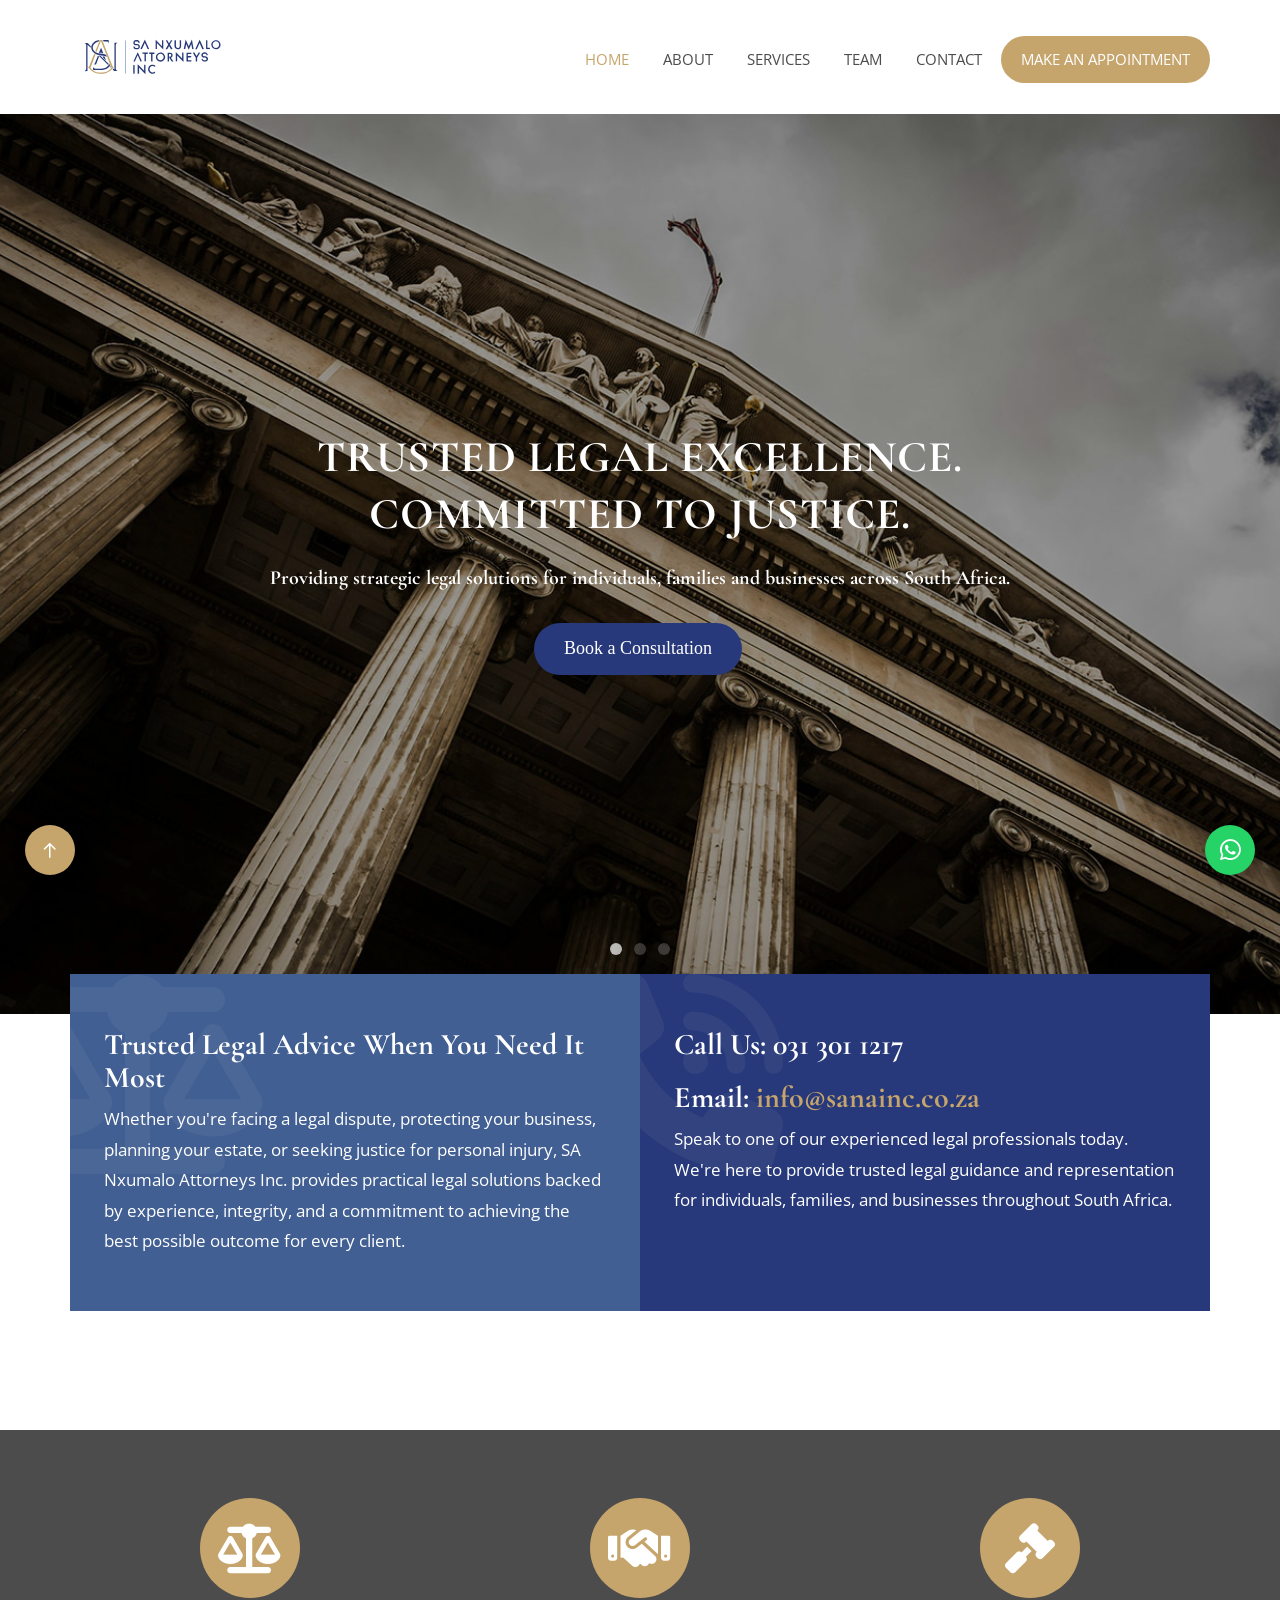
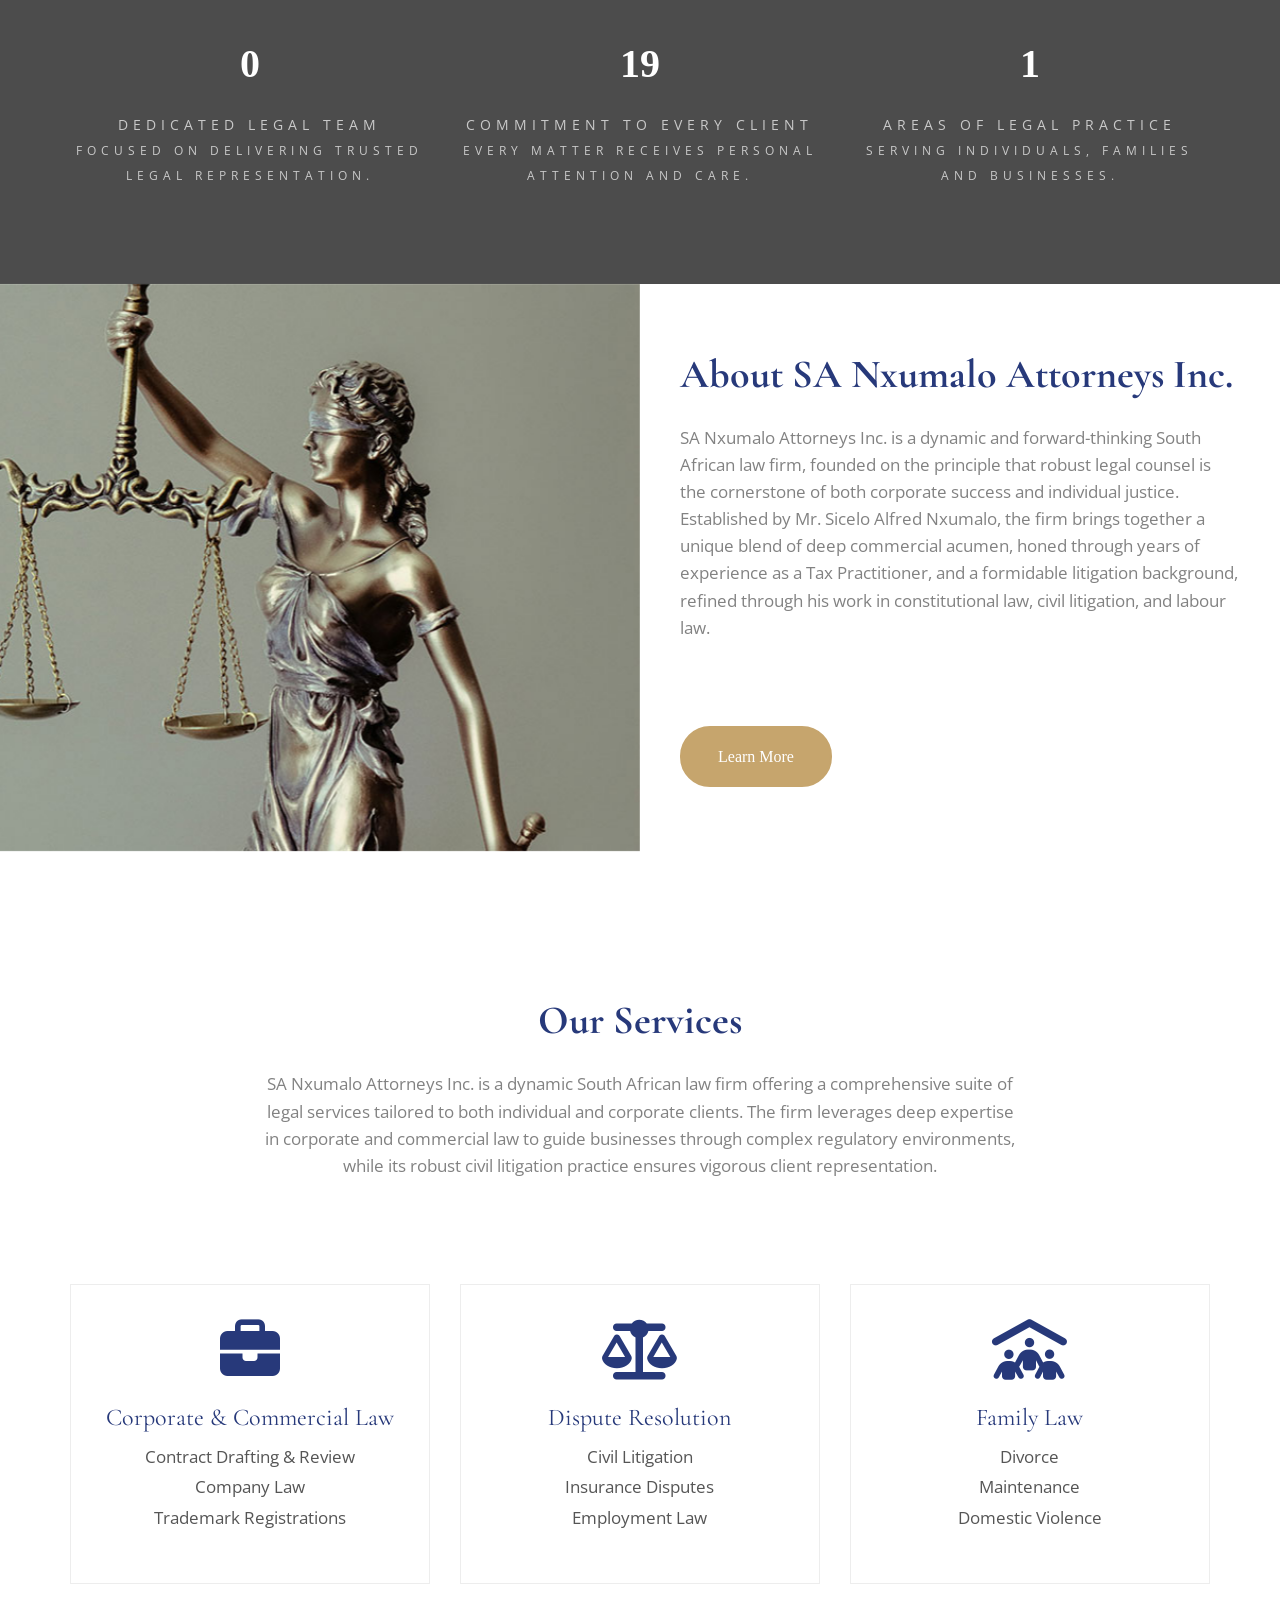
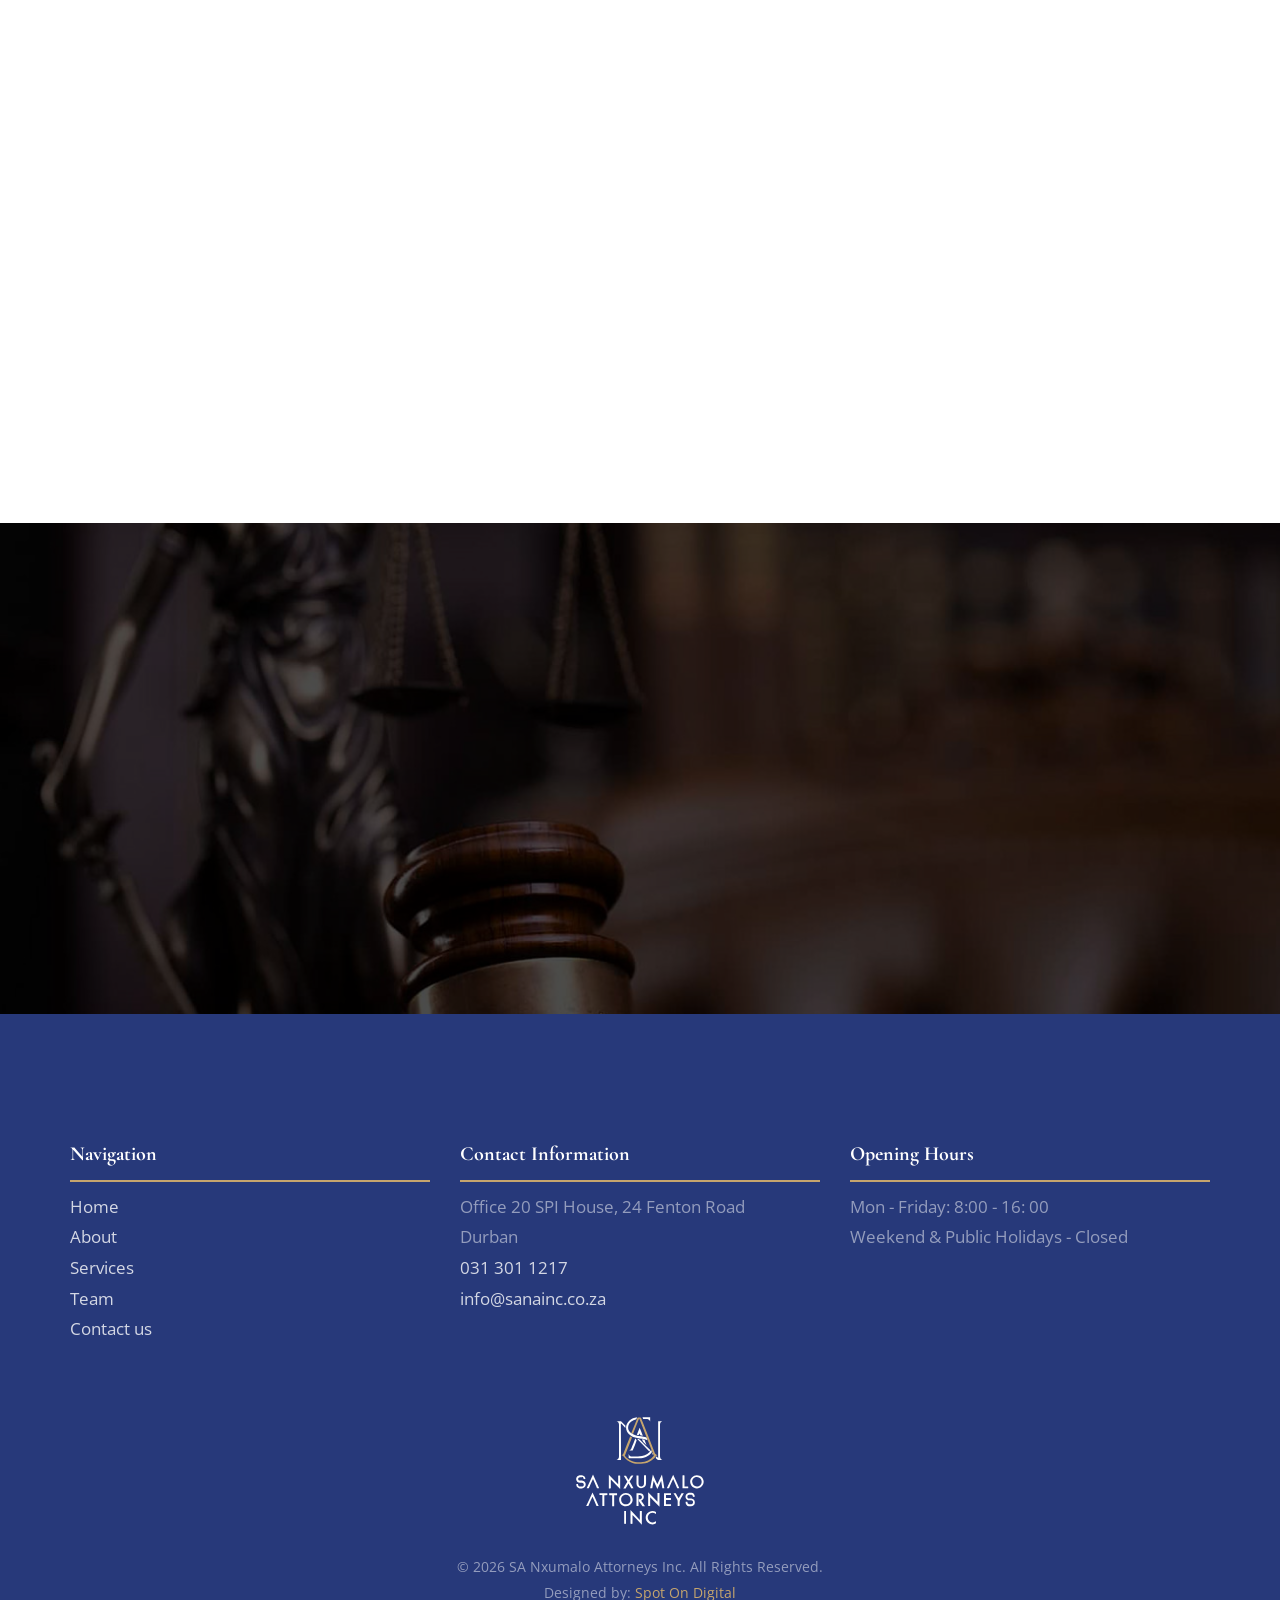
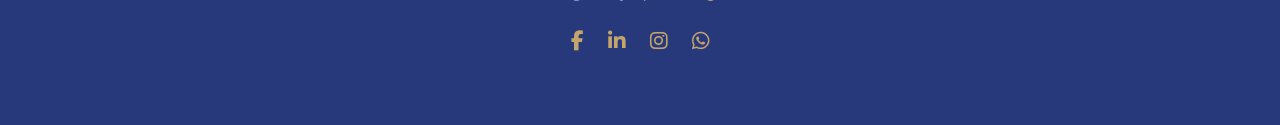
==== commit 5520341e: "Add files via upload" ====
--- a/index.html
+++ b/index.html
@@ -71,7 +71,7 @@
                 <div class="col-md-2">
                     <div id="colorlib-logo">
                         <a href="index.html">
-                            <img src="images/main-logo.svg" alt="Logo" class="main-logo">
+                            <img src="images/logo-vertically.svg" alt="Logo" class="main-logo">
                         </a>
                     </div>
                 </div>
@@ -434,8 +434,16 @@
 
 			</div>
 
-			<div class="row copyright">
+                        <div class="row copyright">
                 <div class="col-md-12 text-center">
+
+                    <!-- Footer Logo -->
+                    <div class="footer-logo">
+                        <a href="index.html">
+                            <img src="images/main-logo-white.svg" alt="SA Nxumalo Attorneys Inc.">
+                        </a>
+                    </div>
+
                     <p>
                         <small class="block">
                             &copy; <span id="current-year"></span> SA Nxumalo Attorneys Inc. All Rights Reserved.
@@ -454,6 +462,7 @@
                         <li><a href="#" aria-label="Instagram"><i class="fab fa-instagram"></i></a></li>
                         <li><a href="#" aria-label="WhatsApp"><i class="fab fa-whatsapp"></i></a></li>
                     </ul>
+
                 </div>
             </div>
 
--- a/css/style.css
+++ b/css/style.css
@@ -27,6 +27,17 @@
     width: auto;
     max-width: 100%;
     display: block;
+}
+
+.footer-logo {
+    margin-bottom: 25px;
+}
+
+.footer-logo img {
+    width: 150px;      /* Adjust as needed */
+    max-width: 100%;
+    height: auto;
+    display: inline-block;
 }
 
 
@@ -114,7 +125,7 @@
 
 #colorlib-logo img.main-logo {
     height: 90px;
-    width: auto;
+    width: 100%;
     display: block;
 }
 
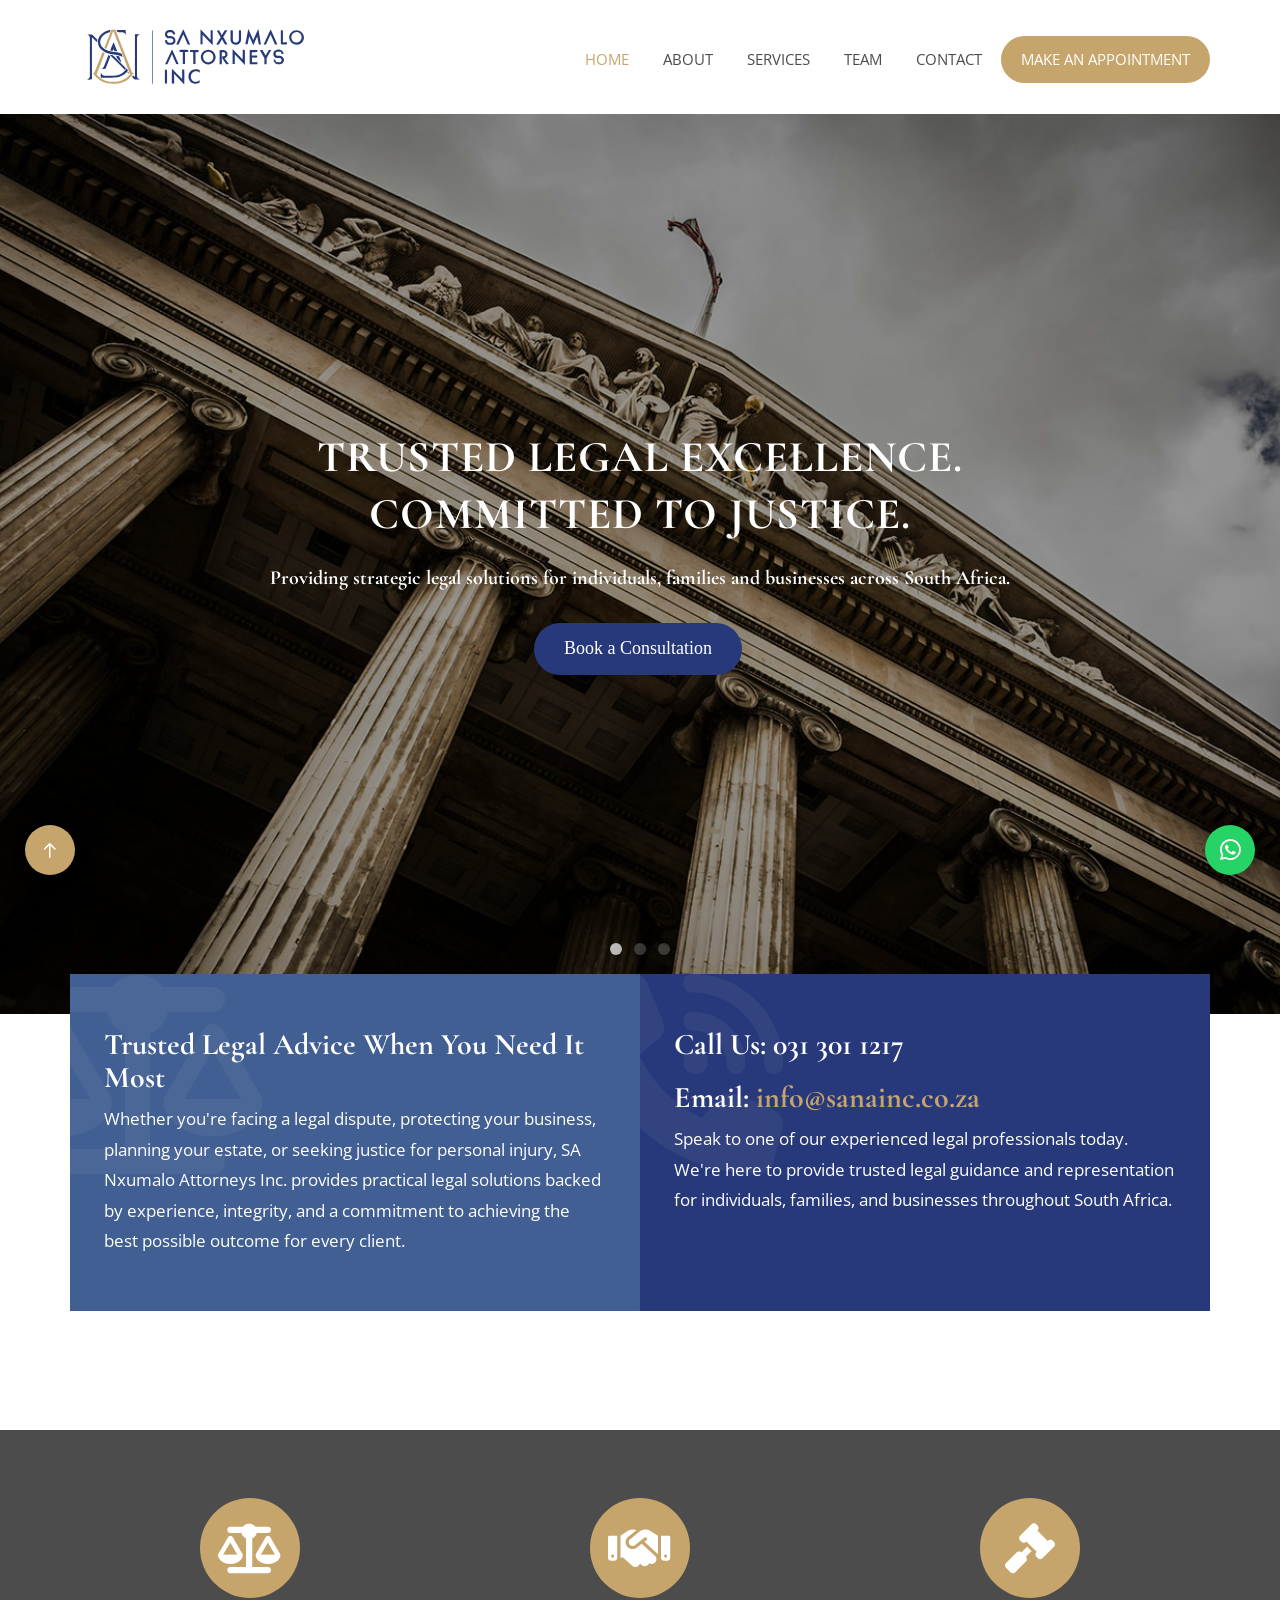
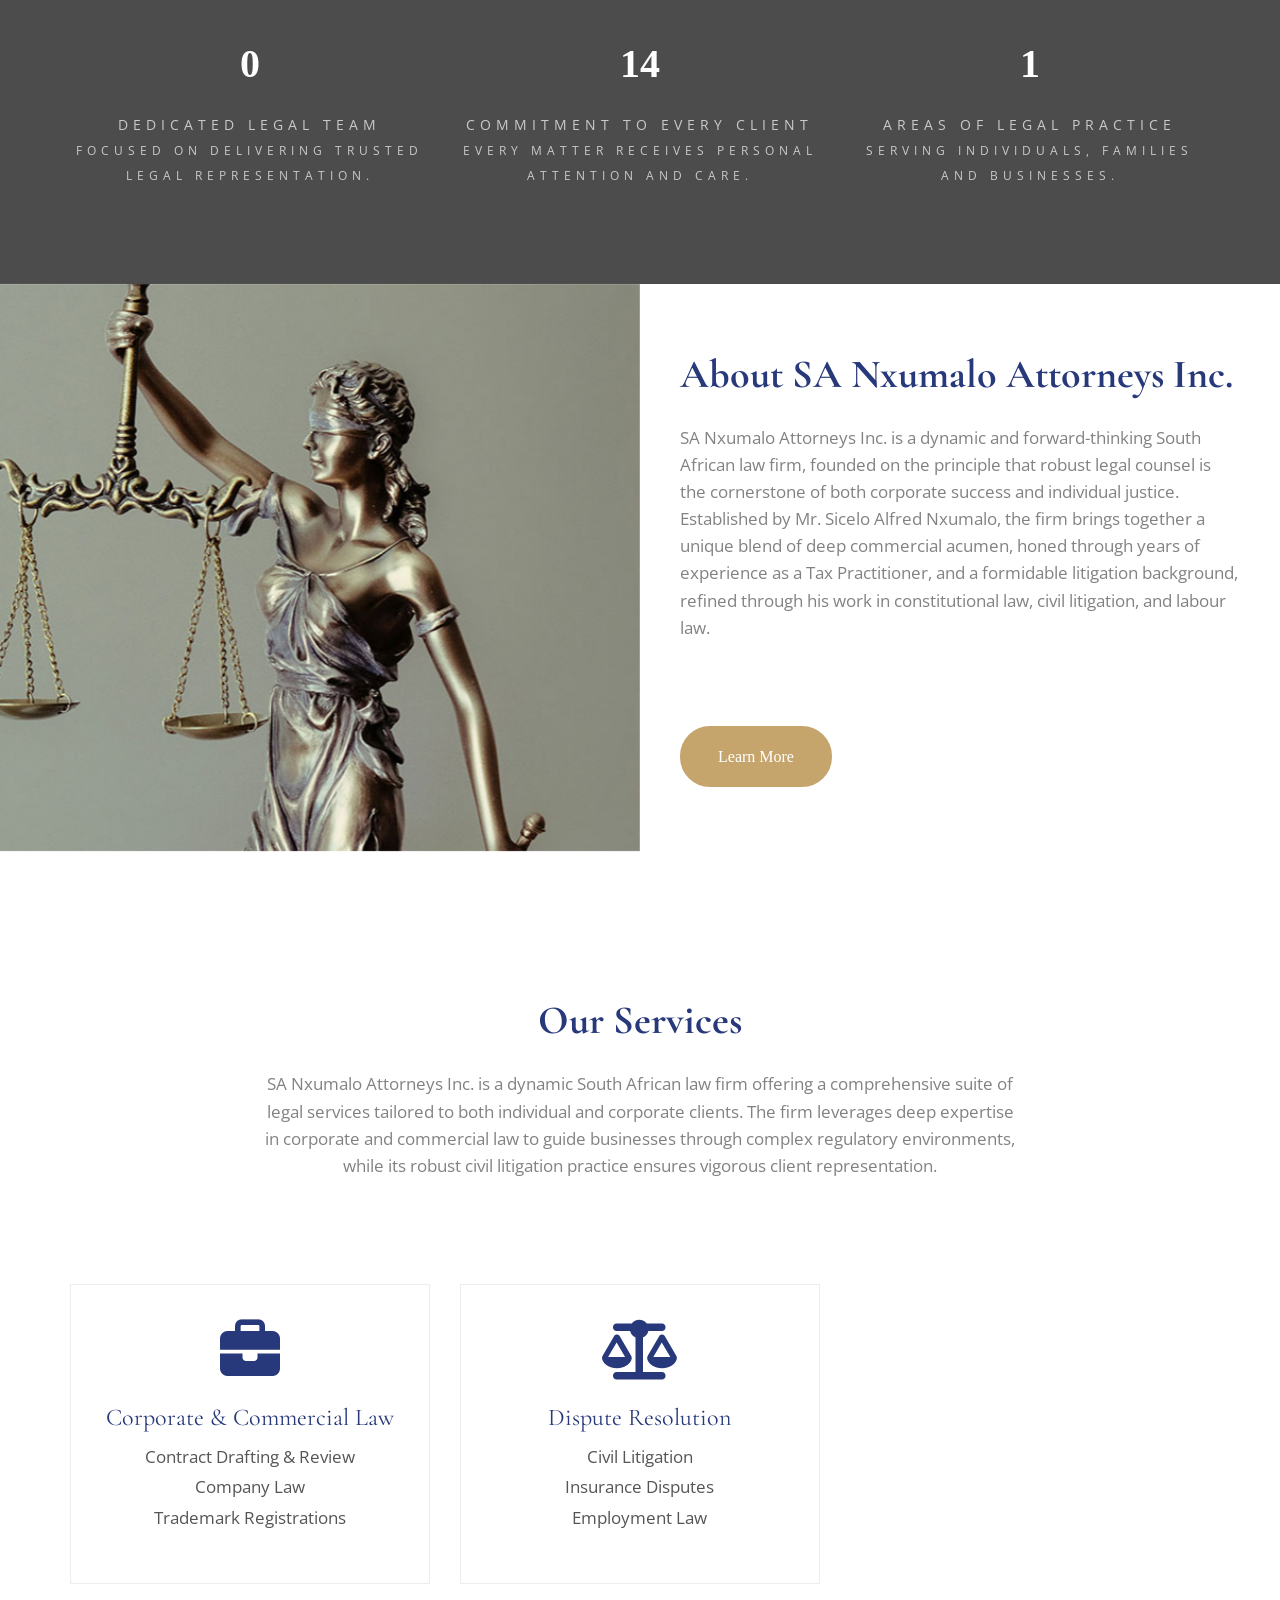
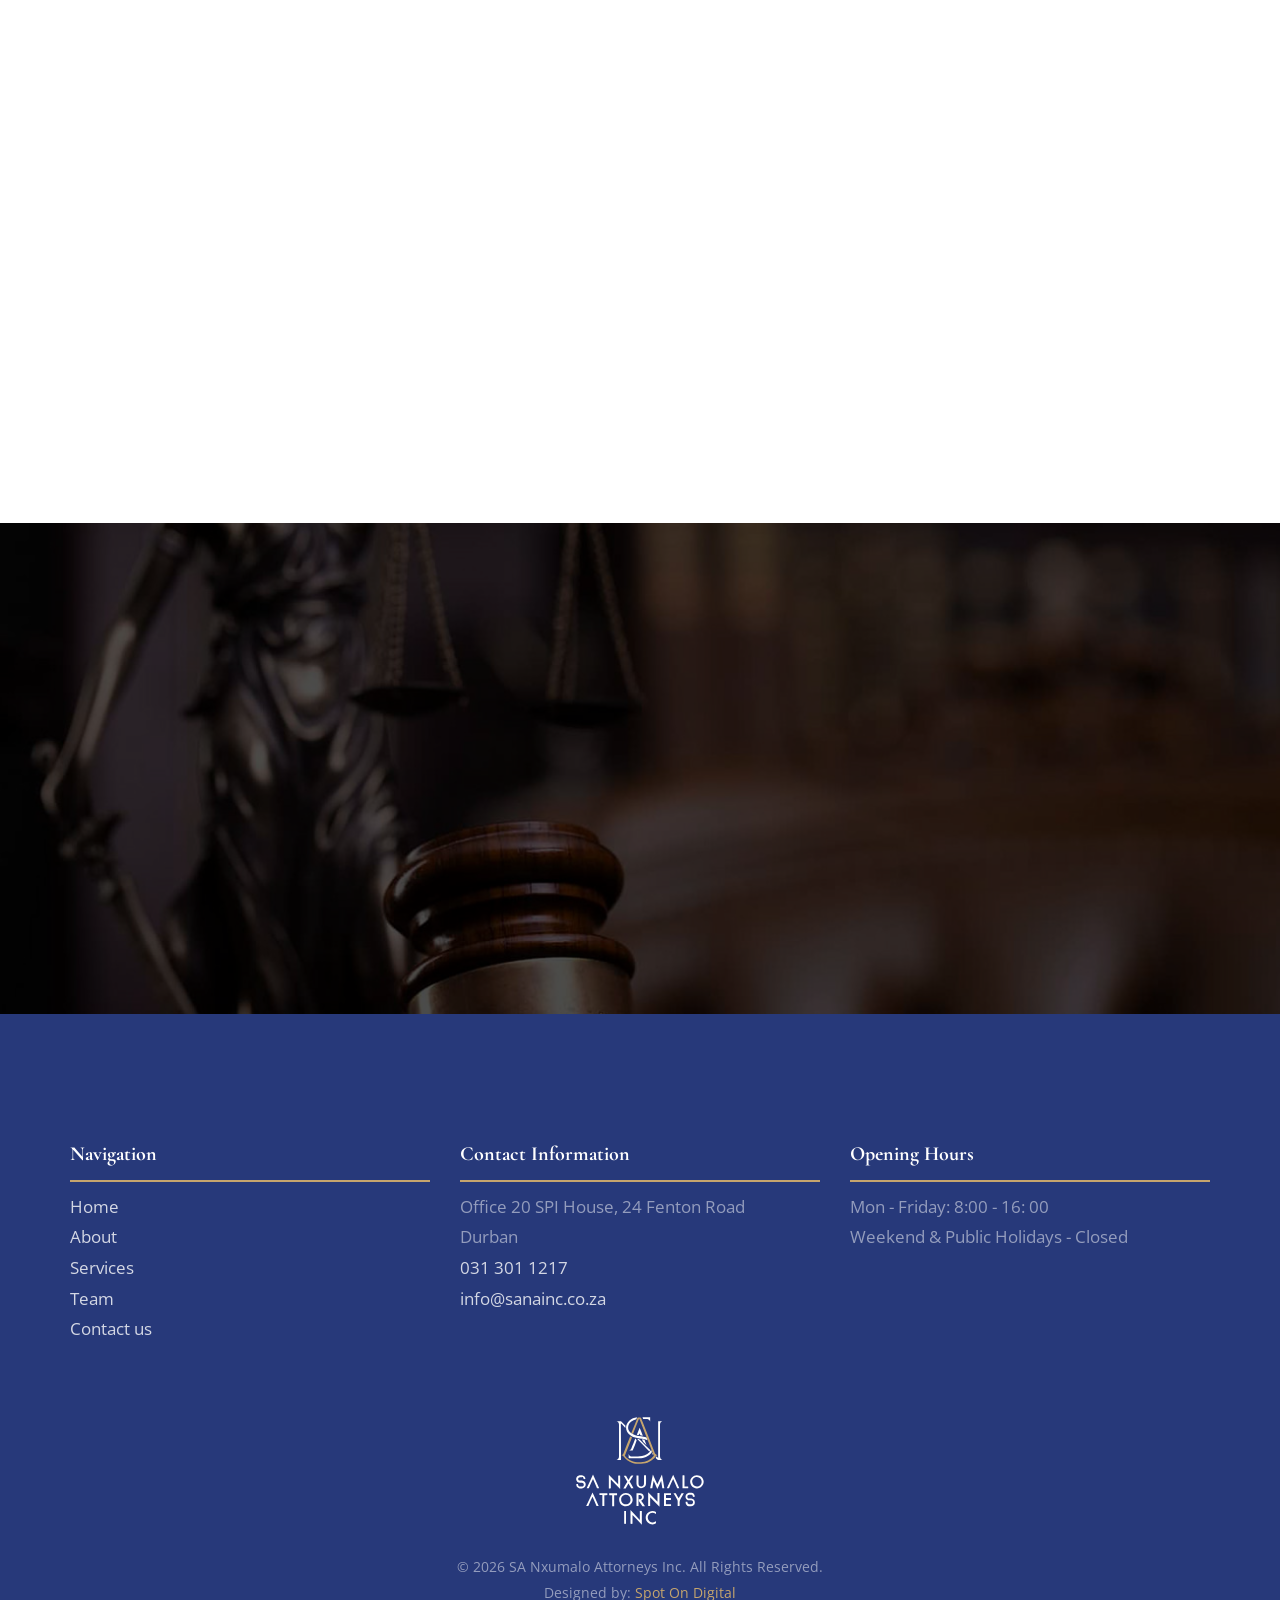
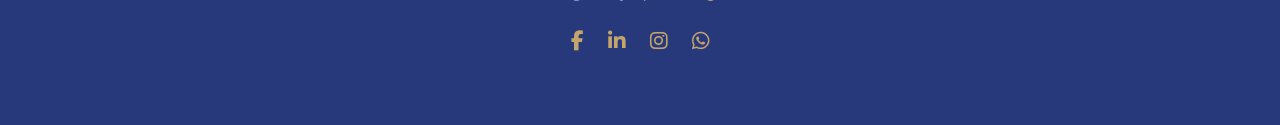
==== commit 98386ffc: "Add files via upload" ====
--- a/index.html
+++ b/index.html
@@ -49,6 +49,9 @@
 
 	<!-- Theme style  -->
 	<link rel="stylesheet" href="css/style.css">
+        
+    <!-- Cookie Banner -->
+    <link rel="stylesheet" href="css/cookie-banner.css">
 
 	<!-- Modernizr JS -->
 	<script src="js/modernizr-2.6.2.min.js"></script>
@@ -68,7 +71,7 @@
     <div class="top-menu">
         <div class="container">
             <div class="row">
-                <div class="col-md-2">
+                <div class="col-md-3">
                     <div id="colorlib-logo">
                         <a href="index.html">
                             <img src="images/logo-vertically.svg" alt="Logo" class="main-logo">
@@ -76,7 +79,7 @@
                     </div>
                 </div>
 
-                <div class="col-md-10 text-right menu-1">
+                <div class="col-md-9 text-right menu-1">
                     <ul>
                         <li class="active"><a href="index.html">Home</a></li>
                         <li><a href="about.html">About</a></li>
@@ -503,6 +506,8 @@
     <script>
     document.getElementById("current-year").textContent = new Date().getFullYear();
     </script>
+        
+    
 
 	</body>
 </html>
